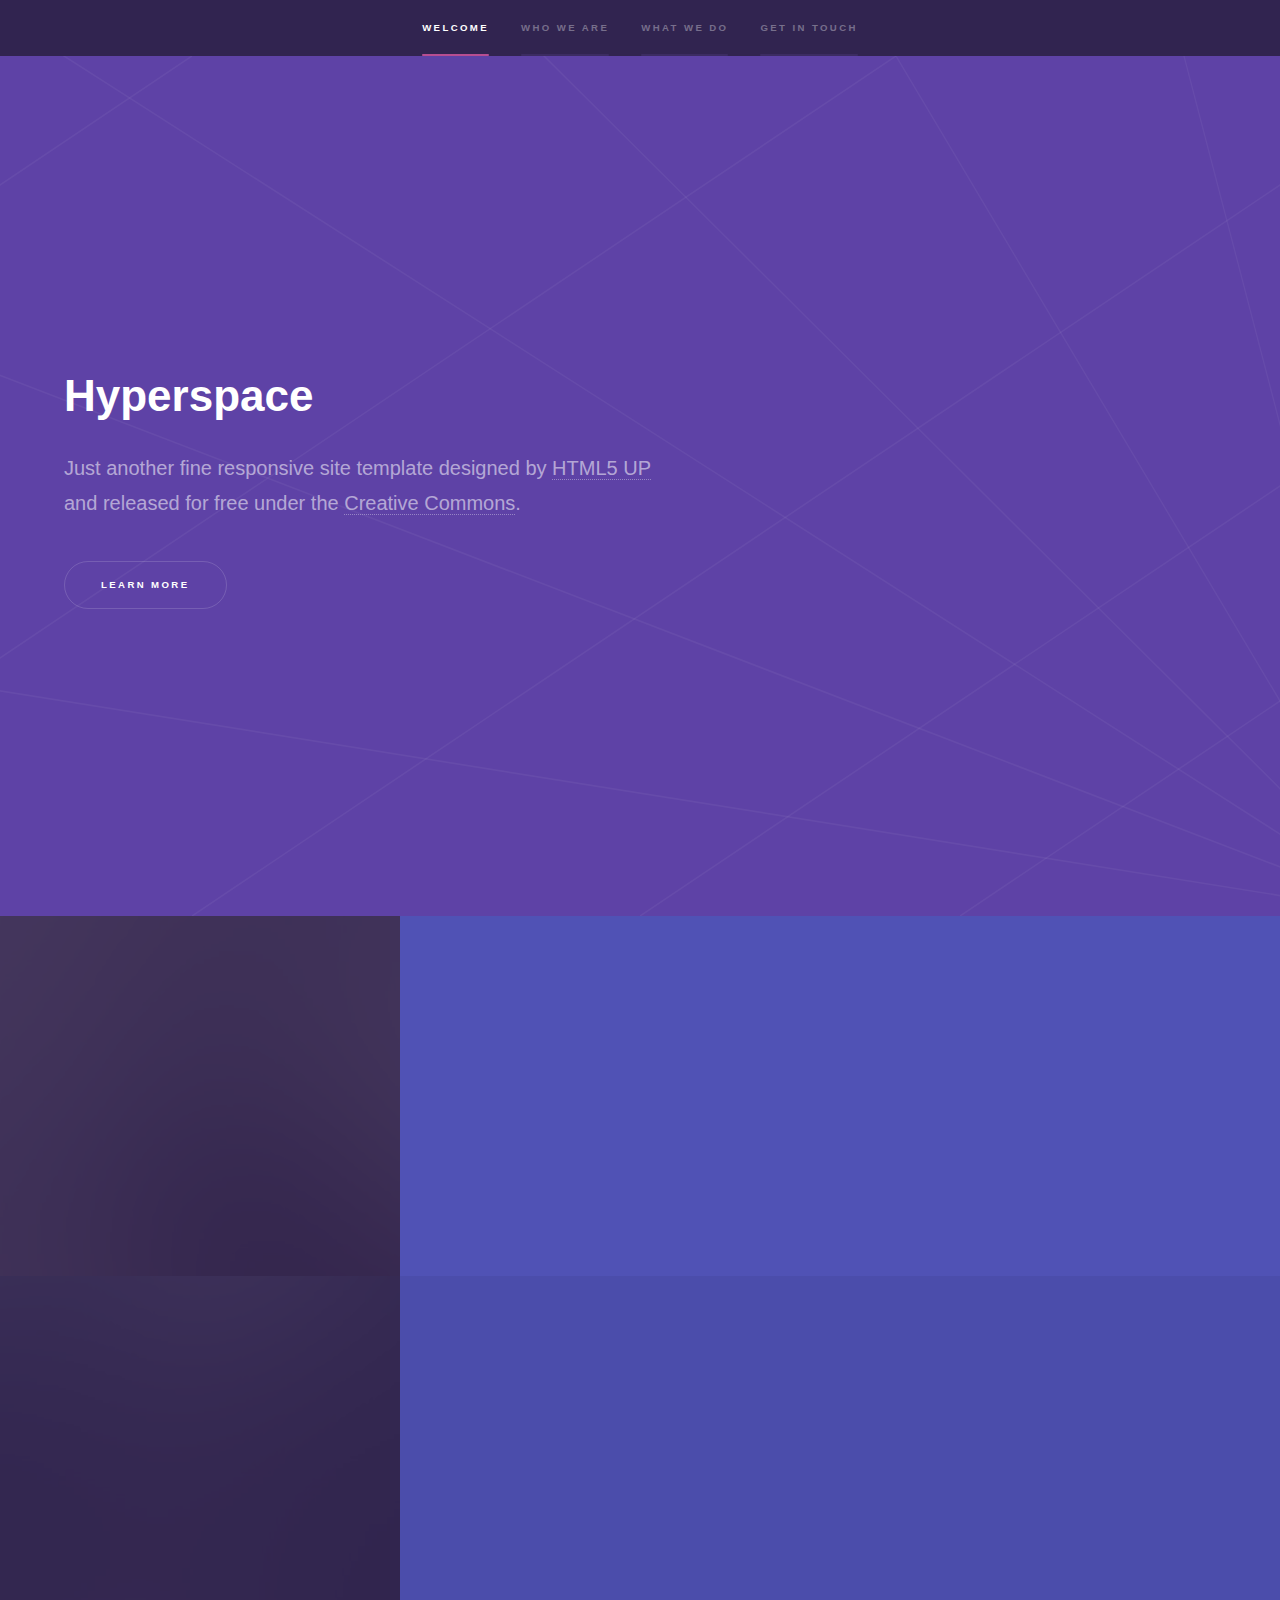
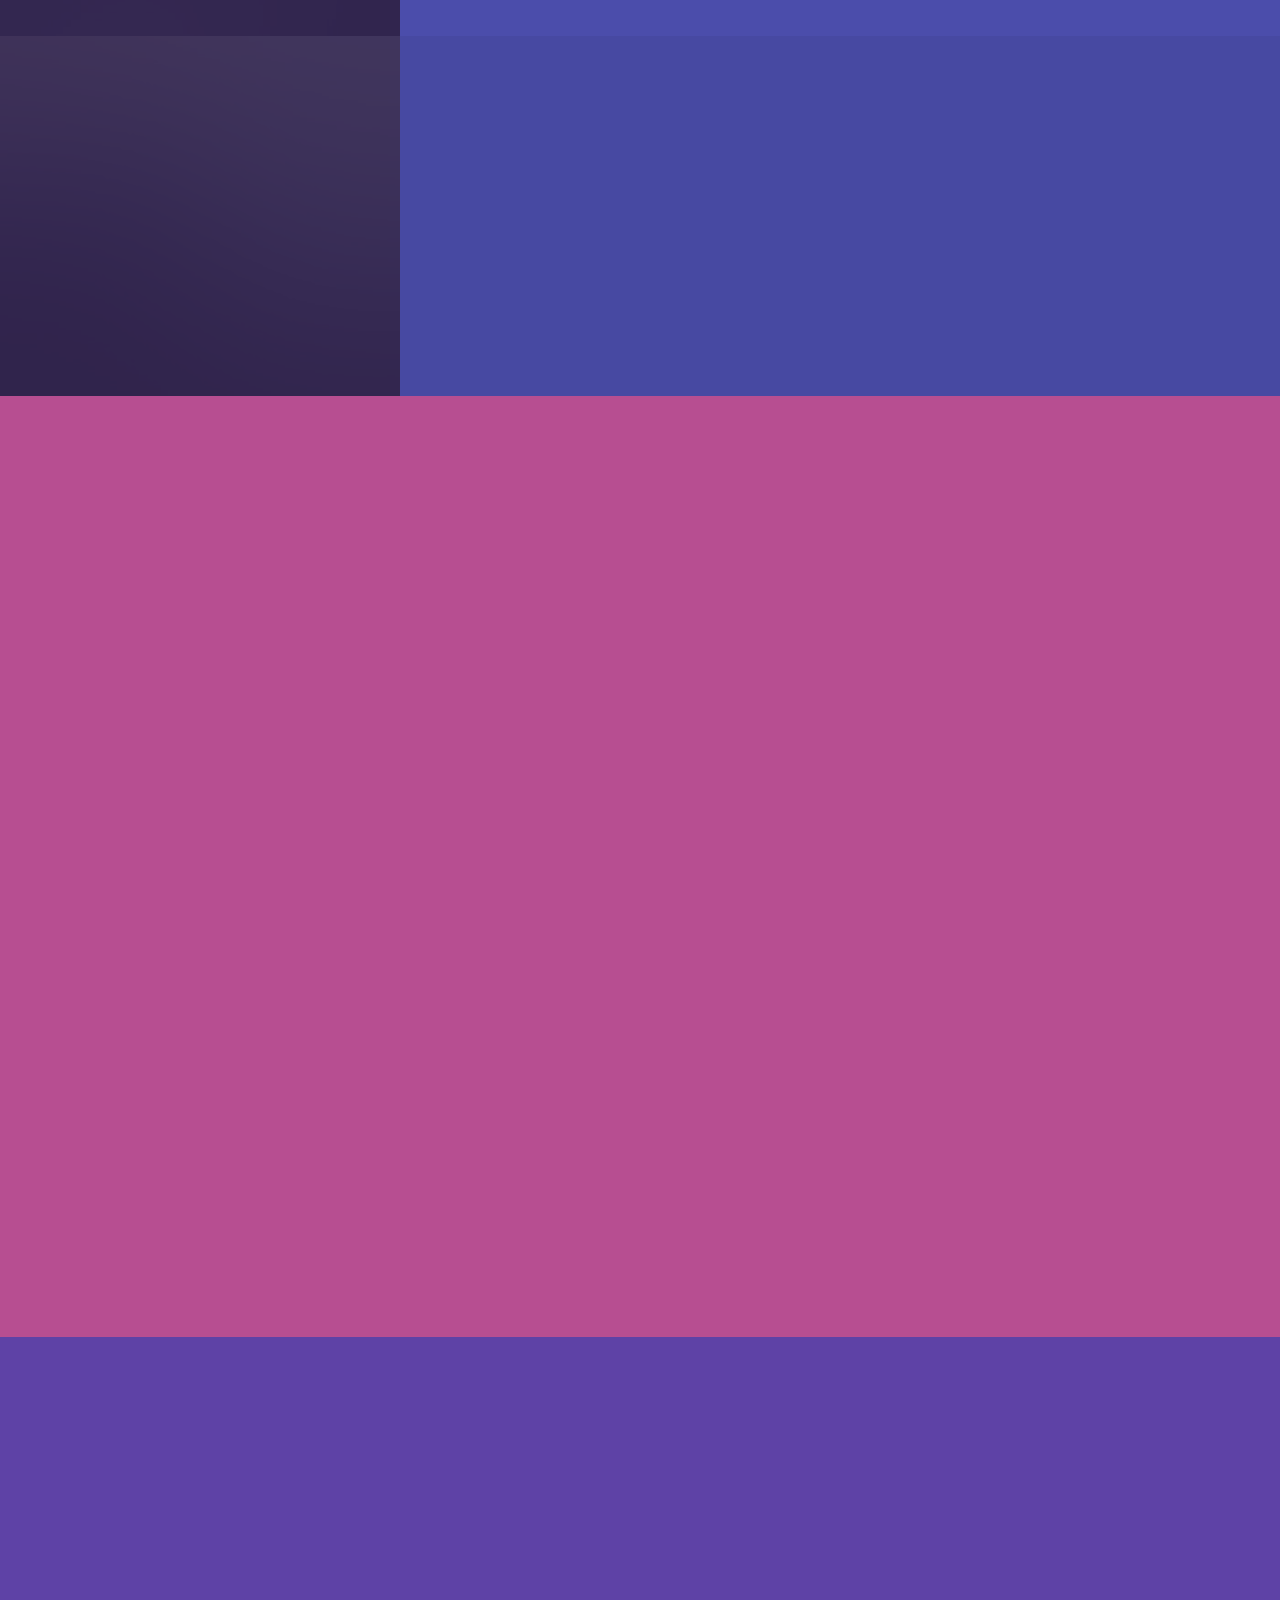
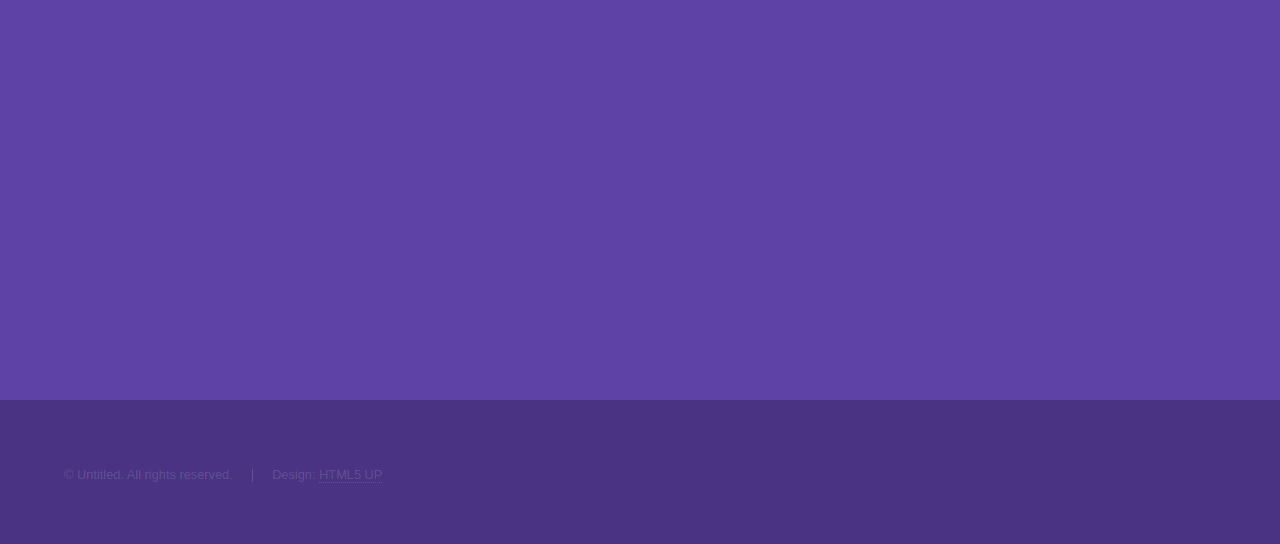
==== index.html @ a04870b5 "portfolio skeleton" ====
<!DOCTYPE HTML>
<!--
	Hyperspace by HTML5 UP
	html5up.net | @ajlkn
	Free for personal and commercial use under the CCA 3.0 license (html5up.net/license)
-->
<html>
	<head>
		<title>Hyperspace by HTML5 UP</title>
		<meta charset="utf-8" />
		<meta name="viewport" content="width=device-width, initial-scale=1, user-scalable=no" />
		<link rel="stylesheet" href="assets/css/main.css" />
		<noscript><link rel="stylesheet" href="assets/css/noscript.css" /></noscript>
	</head>
	<body class="is-preload">

		<!-- Sidebar -->
			<section id="sidebar">
				<div class="inner">
					<nav>
						<ul>
							<li><a href="#intro">Welcome</a></li>
							<li><a href="#one">Who we are</a></li>
							<li><a href="#two">What we do</a></li>
							<li><a href="#three">Get in touch</a></li>
						</ul>
					</nav>
				</div>
			</section>

		<!-- Wrapper -->
			<div id="wrapper">

				<!-- Intro -->
					<section id="intro" class="wrapper style1 fullscreen fade-up">
						<div class="inner">
							<h1>Hyperspace</h1>
							<p>Just another fine responsive site template designed by <a href="http://html5up.net">HTML5 UP</a><br />
							and released for free under the <a href="http://html5up.net/license">Creative Commons</a>.</p>
							<ul class="actions">
								<li><a href="#one" class="button scrolly">Learn more</a></li>
							</ul>
						</div>
					</section>

				<!-- One -->
					<section id="one" class="wrapper style2 spotlights">
						<section>
							<a href="#" class="image"><img src="images/pic01.jpg" alt="" data-position="center center" /></a>
							<div class="content">
								<div class="inner">
									<h2>Sed ipsum dolor</h2>
									<p>Phasellus convallis elit id ullamcorper pulvinar. Duis aliquam turpis mauris, eu ultricies erat malesuada quis. Aliquam dapibus.</p>
									<ul class="actions">
										<li><a href="generic.html" class="button">Learn more</a></li>
									</ul>
								</div>
							</div>
						</section>
						<section>
							<a href="#" class="image"><img src="images/pic02.jpg" alt="" data-position="top center" /></a>
							<div class="content">
								<div class="inner">
									<h2>Feugiat consequat</h2>
									<p>Phasellus convallis elit id ullamcorper pulvinar. Duis aliquam turpis mauris, eu ultricies erat malesuada quis. Aliquam dapibus.</p>
									<ul class="actions">
										<li><a href="generic.html" class="button">Learn more</a></li>
									</ul>
								</div>
							</div>
						</section>
						<section>
							<a href="#" class="image"><img src="images/pic03.jpg" alt="" data-position="25% 25%" /></a>
							<div class="content">
								<div class="inner">
									<h2>Ultricies aliquam</h2>
									<p>Phasellus convallis elit id ullamcorper pulvinar. Duis aliquam turpis mauris, eu ultricies erat malesuada quis. Aliquam dapibus.</p>
									<ul class="actions">
										<li><a href="generic.html" class="button">Learn more</a></li>
									</ul>
								</div>
							</div>
						</section>
					</section>

				<!-- Two -->
					<section id="two" class="wrapper style3 fade-up">
						<div class="inner">
							<h2>What we do</h2>
							<p>Phasellus convallis elit id ullamcorper pulvinar. Duis aliquam turpis mauris, eu ultricies erat malesuada quis. Aliquam dapibus, lacus eget hendrerit bibendum, urna est aliquam sem, sit amet imperdiet est velit quis lorem.</p>
							<div class="features">
								<section>
									<span class="icon solid major fa-code"></span>
									<h3>Lorem ipsum amet</h3>
									<p>Phasellus convallis elit id ullam corper amet et pulvinar. Duis aliquam turpis mauris, sed ultricies erat dapibus.</p>
								</section>
								<section>
									<span class="icon solid major fa-lock"></span>
									<h3>Aliquam sed nullam</h3>
									<p>Phasellus convallis elit id ullam corper amet et pulvinar. Duis aliquam turpis mauris, sed ultricies erat dapibus.</p>
								</section>
								<section>
									<span class="icon solid major fa-cog"></span>
									<h3>Sed erat ullam corper</h3>
									<p>Phasellus convallis elit id ullam corper amet et pulvinar. Duis aliquam turpis mauris, sed ultricies erat dapibus.</p>
								</section>
								<section>
									<span class="icon solid major fa-desktop"></span>
									<h3>Veroeros quis lorem</h3>
									<p>Phasellus convallis elit id ullam corper amet et pulvinar. Duis aliquam turpis mauris, sed ultricies erat dapibus.</p>
								</section>
								<section>
									<span class="icon solid major fa-link"></span>
									<h3>Urna quis bibendum</h3>
									<p>Phasellus convallis elit id ullam corper amet et pulvinar. Duis aliquam turpis mauris, sed ultricies erat dapibus.</p>
								</section>
								<section>
									<span class="icon major fa-gem"></span>
									<h3>Aliquam urna dapibus</h3>
									<p>Phasellus convallis elit id ullam corper amet et pulvinar. Duis aliquam turpis mauris, sed ultricies erat dapibus.</p>
								</section>
							</div>
							<ul class="actions">
								<li><a href="generic.html" class="button">Learn more</a></li>
							</ul>
						</div>
					</section>

				<!-- Three -->
					<section id="three" class="wrapper style1 fade-up">
						<div class="inner">
							<h2>Get in touch</h2>
							<p>Phasellus convallis elit id ullamcorper pulvinar. Duis aliquam turpis mauris, eu ultricies erat malesuada quis. Aliquam dapibus, lacus eget hendrerit bibendum, urna est aliquam sem, sit amet imperdiet est velit quis lorem.</p>
							<div class="split style1">
								<section>
									<form method="post" action="#">
										<div class="fields">
											<div class="field half">
												<label for="name">Name</label>
												<input type="text" name="name" id="name" />
											</div>
											<div class="field half">
												<label for="email">Email</label>
												<input type="text" name="email" id="email" />
											</div>
											<div class="field">
												<label for="message">Message</label>
												<textarea name="message" id="message" rows="5"></textarea>
											</div>
										</div>
										<ul class="actions">
											<li><a href="" class="button submit">Send Message</a></li>
										</ul>
									</form>
								</section>
								<section>
									<ul class="contact">
										<li>
											<h3>Address</h3>
											<span>12345 Somewhere Road #654<br />
											Nashville, TN 00000-0000<br />
											USA</span>
										</li>
										<li>
											<h3>Email</h3>
											<a href="#">user@untitled.tld</a>
										</li>
										<li>
											<h3>Phone</h3>
											<span>(000) 000-0000</span>
										</li>
										<li>
											<h3>Social</h3>
											<ul class="icons">
												<li><a href="#" class="icon brands fa-twitter"><span class="label">Twitter</span></a></li>
												<li><a href="#" class="icon brands fa-facebook-f"><span class="label">Facebook</span></a></li>
												<li><a href="#" class="icon brands fa-github"><span class="label">GitHub</span></a></li>
												<li><a href="#" class="icon brands fa-instagram"><span class="label">Instagram</span></a></li>
												<li><a href="#" class="icon brands fa-linkedin-in"><span class="label">LinkedIn</span></a></li>
											</ul>
										</li>
									</ul>
								</section>
							</div>
						</div>
					</section>

			</div>

		<!-- Footer -->
			<footer id="footer" class="wrapper style1-alt">
				<div class="inner">
					<ul class="menu">
						<li>&copy; Untitled. All rights reserved.</li><li>Design: <a href="http://html5up.net">HTML5 UP</a></li>
					</ul>
				</div>
			</footer>

		<!-- Scripts -->
			<script src="assets/js/jquery.min.js"></script>
			<script src="assets/js/jquery.scrollex.min.js"></script>
			<script src="assets/js/jquery.scrolly.min.js"></script>
			<script src="assets/js/browser.min.js"></script>
			<script src="assets/js/breakpoints.min.js"></script>
			<script src="assets/js/util.js"></script>
			<script src="assets/js/main.js"></script>

	</body>
</html>
---- assets/css/main.css ----
@import url(fontawesome-all.min.css);

/*
	Hyperspace by HTML5 UP
	html5up.net | @ajlkn
	Free for personal and commercial use under the CCA 3.0 license (html5up.net/license)
*/

html, body, div, span, applet, object,
iframe, h1, h2, h3, h4, h5, h6, p, blockquote,
pre, a, abbr, acronym, address, big, cite,
code, del, dfn, em, img, ins, kbd, q, s, samp,
small, strike, strong, sub, sup, tt, var, b,
u, i, center, dl, dt, dd, ol, ul, li, fieldset,
form, label, legend, table, caption, tbody,
tfoot, thead, tr, th, td, article, aside,
canvas, details, embed, figure, figcaption,
footer, header, hgroup, menu, nav, output, ruby,
section, summary, time, mark, audio, video {
	margin: 0;
	padding: 0;
	border: 0;
	font-size: 100%;
	font: inherit;
	vertical-align: baseline;}

article, aside, details, figcaption, figure,
footer, header, hgroup, menu, nav, section {
	display: block;}

body {
	line-height: 1;
}

ol, ul {
	list-style: none;
}

blockquote, q {
	quotes: none;
}

	blockquote:before, blockquote:after, q:before, q:after {
		content: '';
		content: none;
	}

table {
	border-collapse: collapse;
	border-spacing: 0;
}

body {
	-webkit-text-size-adjust: none;
}

mark {
	background-color: transparent;
	color: inherit;
}

input::-moz-focus-inner {
	border: 0;
	padding: 0;
}

input, select, textarea {
	-moz-appearance: none;
	-webkit-appearance: none;
	-ms-appearance: none;
	appearance: none;
}

/* Basic */

	@-ms-viewport {
		width: device-width;
	}

	body {
		-ms-overflow-style: scrollbar;
	}

	@media screen and (max-width: 480px) {

		html, body {
			min-width: 320px;
		}

	}

	html {
		box-sizing: border-box;
	}

	*, *:before, *:after {
		box-sizing: inherit;
	}

	body {
		background: #312450;
	}

		body.is-preload *, body.is-preload *:before, body.is-preload *:after {
			-moz-animation: none !important;
			-webkit-animation: none !important;
			-ms-animation: none !important;
			animation: none !important;
			-moz-transition: none !important;
			-webkit-transition: none !important;
			-ms-transition: none !important;
			transition: none !important;
		}

/* Type */

	body, input, select, textarea {
		color: rgba(255, 255, 255, 0.55);
		font-family: Arial, Helvetica, sans-serif;
		font-size: 16.5pt;
		font-weight: normal;
		line-height: 1.75;
	}

		@media screen and (max-width: 1680px) {

			body, input, select, textarea {
				font-size: 13pt;
			}

		}

		@media screen and (max-width: 1280px) {

			body, input, select, textarea {
				font-size: 12pt;
			}

		}

		@media screen and (max-width: 360px) {

			body, input, select, textarea {
				font-size: 11pt;
			}

		}

	a {
		-moz-transition: color 0.2s ease, border-bottom-color 0.2s ease;
		-webkit-transition: color 0.2s ease, border-bottom-color 0.2s ease;
		-ms-transition: color 0.2s ease, border-bottom-color 0.2s ease;
		transition: color 0.2s ease, border-bottom-color 0.2s ease;
		border-bottom: dotted 1px rgba(255, 255, 255, 0.35);
		color: inherit;
		text-decoration: none;
	}

		a:hover {
			border-bottom-color: transparent;
			color: #ffffff;
		}

	strong, b {
		color: #ffffff;
		font-weight: bold;
	}

	em, i {
		font-style: italic;
	}

	p {
		margin: 0 0 2em 0;
	}

	h1, h2, h3, h4, h5, h6 {
		color: #ffffff;
		font-weight: bold;
		line-height: 1.5;
		margin: 0 0 0.5em 0;
	}

		h1 a, h2 a, h3 a, h4 a, h5 a, h6 a {
			color: inherit;
			text-decoration: none;
		}

	h1 {
		font-size: 2.75em;
	}

		h1.major {
			margin: 0 0 1.3em 0;
			position: relative;
			padding-bottom: 0.35em;
		}

			h1.major:after {
				background-image: -moz-linear-gradient(to right, #5e42a6, #b74e91);
				background-image: -webkit-linear-gradient(to right, #5e42a6, #b74e91);
				background-image: -ms-linear-gradient(to right, #5e42a6, #b74e91);
				background-image: linear-gradient(to right, #5e42a6, #b74e91);
				-moz-transition: max-width 0.2s ease;
				-webkit-transition: max-width 0.2s ease;
				-ms-transition: max-width 0.2s ease;
				transition: max-width 0.2s ease;
				border-radius: 0.2em;
				bottom: 0;
				content: '';
				height: 0.05em;
				position: absolute;
				right: 0;
				width: 100%;
			}

	h2 {
		font-size: 1.75em;
	}

	h3 {
		font-size: 1.1em;
	}

	h4 {
		font-size: 1em;
	}

	h5 {
		font-size: 0.8em;
	}

	h6 {
		font-size: 0.6em;
	}

	@media screen and (max-width: 736px) {

		h1 {
			font-size: 2em;
		}

		h2 {
			font-size: 1.25em;
		}

		h3 {
			font-size: 1em;
		}

		h4 {
			font-size: 0.8em;
		}

		h5 {
			font-size: 0.6em;
		}

		h6 {
			font-size: 0.6em;
		}

	}

	sub {
		font-size: 0.8em;
		position: relative;
		top: 0.5em;
	}

	sup {
		font-size: 0.8em;
		position: relative;
		top: -0.5em;
	}

	blockquote {
		border-left: solid 4px rgba(255, 255, 255, 0.15);
		font-style: italic;
		margin: 0 0 2em 0;
		padding: 0.5em 0 0.5em 2em;
	}

	code {
		background: rgba(255, 255, 255, 0.05);
		border-radius: 0.25em;
		border: solid 1px rgba(255, 255, 255, 0.15);
		font-family: "Courier New", monospace;
		font-size: 0.9em;
		margin: 0 0.25em;
		padding: 0.25em 0.65em;
	}

	pre {
		-webkit-overflow-scrolling: touch;
		font-family: "Courier New", monospace;
		font-size: 0.9em;
		margin: 0 0 2em 0;
	}

		pre code {
			display: block;
			line-height: 1.75em;
			padding: 1em 1.5em;
			overflow-x: auto;
		}

	hr {
		border: 0;
		border-bottom: solid 1px rgba(255, 255, 255, 0.15);
		margin: 2em 0;
	}

		hr.major {
			margin: 3em 0;
		}

	.align-left {
		text-align: left;
	}

	.align-center {
		text-align: center;
	}

	.align-right {
		text-align: right;
	}

/* Row */

	.row {
		display: flex;
		flex-wrap: wrap;
		box-sizing: border-box;
		align-items: stretch;
	}

		.row > * {
			box-sizing: border-box;
		}

		.row.gtr-uniform > * > :last-child {
			margin-bottom: 0;
		}

		.row.aln-left {
			justify-content: flex-start;
		}

		.row.aln-center {
			justify-content: center;
		}

		.row.aln-right {
			justify-content: flex-end;
		}

		.row.aln-top {
			align-items: flex-start;
		}

		.row.aln-middle {
			align-items: center;
		}

		.row.aln-bottom {
			align-items: flex-end;
		}

		.row > .imp {
			order: -1;
		}

		.row > .col-1 {
			width: 8.33333%;
		}

		.row > .off-1 {
			margin-left: 8.33333%;
		}

		.row > .col-2 {
			width: 16.66667%;
		}

		.row > .off-2 {
			margin-left: 16.66667%;
		}

		.row > .col-3 {
			width: 25%;
		}

		.row > .off-3 {
			margin-left: 25%;
		}

		.row > .col-4 {
			width: 33.33333%;
		}

		.row > .off-4 {
			margin-left: 33.33333%;
		}

		.row > .col-5 {
			width: 41.66667%;
		}

		.row > .off-5 {
			margin-left: 41.66667%;
		}

		.row > .col-6 {
			width: 50%;
		}

		.row > .off-6 {
			margin-left: 50%;
		}

		.row > .col-7 {
			width: 58.33333%;
		}

		.row > .off-7 {
			margin-left: 58.33333%;
		}

		.row > .col-8 {
			width: 66.66667%;
		}

		.row > .off-8 {
			margin-left: 66.66667%;
		}

		.row > .col-9 {
			width: 75%;
		}

		.row > .off-9 {
			margin-left: 75%;
		}

		.row > .col-10 {
			width: 83.33333%;
		}

		.row > .off-10 {
			margin-left: 83.33333%;
		}

		.row > .col-11 {
			width: 91.66667%;
		}

		.row > .off-11 {
			margin-left: 91.66667%;
		}

		.row > .col-12 {
			width: 100%;
		}

		.row > .off-12 {
			margin-left: 100%;
		}

		.row.gtr-0 {
			margin-top: 0;
			margin-left: 0em;
		}

			.row.gtr-0 > * {
				padding: 0 0 0 0em;
			}

			.row.gtr-0.gtr-uniform {
				margin-top: 0em;
			}

				.row.gtr-0.gtr-uniform > * {
					padding-top: 0em;
				}

		.row.gtr-25 {
			margin-top: 0;
			margin-left: -0.375em;
		}

			.row.gtr-25 > * {
				padding: 0 0 0 0.375em;
			}

			.row.gtr-25.gtr-uniform {
				margin-top: -0.375em;
			}

				.row.gtr-25.gtr-uniform > * {
					padding-top: 0.375em;
				}

		.row.gtr-50 {
			margin-top: 0;
			margin-left: -0.75em;
		}

			.row.gtr-50 > * {
				padding: 0 0 0 0.75em;
			}

			.row.gtr-50.gtr-uniform {
				margin-top: -0.75em;
			}

				.row.gtr-50.gtr-uniform > * {
					padding-top: 0.75em;
				}

		.row {
			margin-top: 0;
			margin-left: -1.5em;
		}

			.row > * {
				padding: 0 0 0 1.5em;
			}

			.row.gtr-uniform {
				margin-top: -1.5em;
			}

				.row.gtr-uniform > * {
					padding-top: 1.5em;
				}

		.row.gtr-150 {
			margin-top: 0;
			margin-left: -2.25em;
		}

			.row.gtr-150 > * {
				padding: 0 0 0 2.25em;
			}

			.row.gtr-150.gtr-uniform {
				margin-top: -2.25em;
			}

				.row.gtr-150.gtr-uniform > * {
					padding-top: 2.25em;
				}

		.row.gtr-200 {
			margin-top: 0;
			margin-left: -3em;
		}

			.row.gtr-200 > * {
				padding: 0 0 0 3em;
			}

			.row.gtr-200.gtr-uniform {
				margin-top: -3em;
			}

				.row.gtr-200.gtr-uniform > * {
					padding-top: 3em;
				}

		@media screen and (max-width: 1680px) {

			.row {
				display: flex;
				flex-wrap: wrap;
				box-sizing: border-box;
				align-items: stretch;
			}

				.row > * {
					box-sizing: border-box;
				}

				.row.gtr-uniform > * > :last-child {
					margin-bottom: 0;
				}

				.row.aln-left {
					justify-content: flex-start;
				}

				.row.aln-center {
					justify-content: center;
				}

				.row.aln-right {
					justify-content: flex-end;
				}

				.row.aln-top {
					align-items: flex-start;
				}

				.row.aln-middle {
					align-items: center;
				}

				.row.aln-bottom {
					align-items: flex-end;
				}

				.row > .imp-xlarge {
					order: -1;
				}

				.row > .col-1-xlarge {
					width: 8.33333%;
				}

				.row > .off-1-xlarge {
					margin-left: 8.33333%;
				}

				.row > .col-2-xlarge {
					width: 16.66667%;
				}

				.row > .off-2-xlarge {
					margin-left: 16.66667%;
				}

				.row > .col-3-xlarge {
					width: 25%;
				}

				.row > .off-3-xlarge {
					margin-left: 25%;
				}

				.row > .col-4-xlarge {
					width: 33.33333%;
				}

				.row > .off-4-xlarge {
					margin-left: 33.33333%;
				}

				.row > .col-5-xlarge {
					width: 41.66667%;
				}

				.row > .off-5-xlarge {
					margin-left: 41.66667%;
				}

				.row > .col-6-xlarge {
					width: 50%;
				}

				.row > .off-6-xlarge {
					margin-left: 50%;
				}

				.row > .col-7-xlarge {
					width: 58.33333%;
				}

				.row > .off-7-xlarge {
					margin-left: 58.33333%;
				}

				.row > .col-8-xlarge {
					width: 66.66667%;
				}

				.row > .off-8-xlarge {
					margin-left: 66.66667%;
				}

				.row > .col-9-xlarge {
					width: 75%;
				}

				.row > .off-9-xlarge {
					margin-left: 75%;
				}

				.row > .col-10-xlarge {
					width: 83.33333%;
				}

				.row > .off-10-xlarge {
					margin-left: 83.33333%;
				}

				.row > .col-11-xlarge {
					width: 91.66667%;
				}

				.row > .off-11-xlarge {
					margin-left: 91.66667%;
				}

				.row > .col-12-xlarge {
					width: 100%;
				}

				.row > .off-12-xlarge {
					margin-left: 100%;
				}

				.row.gtr-0 {
					margin-top: 0;
					margin-left: 0em;
				}

					.row.gtr-0 > * {
						padding: 0 0 0 0em;
					}

					.row.gtr-0.gtr-uniform {
						margin-top: 0em;
					}

						.row.gtr-0.gtr-uniform > * {
							padding-top: 0em;
						}

				.row.gtr-25 {
					margin-top: 0;
					margin-left: -0.375em;
				}

					.row.gtr-25 > * {
						padding: 0 0 0 0.375em;
					}

					.row.gtr-25.gtr-uniform {
						margin-top: -0.375em;
					}

						.row.gtr-25.gtr-uniform > * {
							padding-top: 0.375em;
						}

				.row.gtr-50 {
					margin-top: 0;
					margin-left: -0.75em;
				}

					.row.gtr-50 > * {
						padding: 0 0 0 0.75em;
					}

					.row.gtr-50.gtr-uniform {
						margin-top: -0.75em;
					}

						.row.gtr-50.gtr-uniform > * {
							padding-top: 0.75em;
						}

				.row {
					margin-top: 0;
					margin-left: -1.5em;
				}

					.row > * {
						padding: 0 0 0 1.5em;
					}

					.row.gtr-uniform {
						margin-top: -1.5em;
					}

						.row.gtr-uniform > * {
							padding-top: 1.5em;
						}

				.row.gtr-150 {
					margin-top: 0;
					margin-left: -2.25em;
				}

					.row.gtr-150 > * {
						padding: 0 0 0 2.25em;
					}

					.row.gtr-150.gtr-uniform {
						margin-top: -2.25em;
					}

						.row.gtr-150.gtr-uniform > * {
							padding-top: 2.25em;
						}

				.row.gtr-200 {
					margin-top: 0;
					margin-left: -3em;
				}

					.row.gtr-200 > * {
						padding: 0 0 0 3em;
					}

					.row.gtr-200.gtr-uniform {
						margin-top: -3em;
					}

						.row.gtr-200.gtr-uniform > * {
							padding-top: 3em;
						}

		}

		@media screen and (max-width: 1280px) {

			.row {
				display: flex;
				flex-wrap: wrap;
				box-sizing: border-box;
				align-items: stretch;
			}

				.row > * {
					box-sizing: border-box;
				}

				.row.gtr-uniform > * > :last-child {
					margin-bottom: 0;
				}

				.row.aln-left {
					justify-content: flex-start;
				}

				.row.aln-center {
					justify-content: center;
				}

				.row.aln-right {
					justify-content: flex-end;
				}

				.row.aln-top {
					align-items: flex-start;
				}

				.row.aln-middle {
					align-items: center;
				}

				.row.aln-bottom {
					align-items: flex-end;
				}

				.row > .imp-large {
					order: -1;
				}

				.row > .col-1-large {
					width: 8.33333%;
				}

				.row > .off-1-large {
					margin-left: 8.33333%;
				}

				.row > .col-2-large {
					width: 16.66667%;
				}

				.row > .off-2-large {
					margin-left: 16.66667%;
				}

				.row > .col-3-large {
					width: 25%;
				}

				.row > .off-3-large {
					margin-left: 25%;
				}

				.row > .col-4-large {
					width: 33.33333%;
				}

				.row > .off-4-large {
					margin-left: 33.33333%;
				}

				.row > .col-5-large {
					width: 41.66667%;
				}

				.row > .off-5-large {
					margin-left: 41.66667%;
				}

				.row > .col-6-large {
					width: 50%;
				}

				.row > .off-6-large {
					margin-left: 50%;
				}

				.row > .col-7-large {
					width: 58.33333%;
				}

				.row > .off-7-large {
					margin-left: 58.33333%;
				}

				.row > .col-8-large {
					width: 66.66667%;
				}

				.row > .off-8-large {
					margin-left: 66.66667%;
				}

				.row > .col-9-large {
					width: 75%;
				}

				.row > .off-9-large {
					margin-left: 75%;
				}

				.row > .col-10-large {
					width: 83.33333%;
				}

				.row > .off-10-large {
					margin-left: 83.33333%;
				}

				.row > .col-11-large {
					width: 91.66667%;
				}

				.row > .off-11-large {
					margin-left: 91.66667%;
				}

				.row > .col-12-large {
					width: 100%;
				}

				.row > .off-12-large {
					margin-left: 100%;
				}

				.row.gtr-0 {
					margin-top: 0;
					margin-left: 0em;
				}

					.row.gtr-0 > * {
						padding: 0 0 0 0em;
					}

					.row.gtr-0.gtr-uniform {
						margin-top: 0em;
					}

						.row.gtr-0.gtr-uniform > * {
							padding-top: 0em;
						}

				.row.gtr-25 {
					margin-top: 0;
					margin-left: -0.375em;
				}

					.row.gtr-25 > * {
						padding: 0 0 0 0.375em;
					}

					.row.gtr-25.gtr-uniform {
						margin-top: -0.375em;
					}

						.row.gtr-25.gtr-uniform > * {
							padding-top: 0.375em;
						}

				.row.gtr-50 {
					margin-top: 0;
					margin-left: -0.75em;
				}

					.row.gtr-50 > * {
						padding: 0 0 0 0.75em;
					}

					.row.gtr-50.gtr-uniform {
						margin-top: -0.75em;
					}

						.row.gtr-50.gtr-uniform > * {
							padding-top: 0.75em;
						}

				.row {
					margin-top: 0;
					margin-left: -1.5em;
				}

					.row > * {
						padding: 0 0 0 1.5em;
					}

					.row.gtr-uniform {
						margin-top: -1.5em;
					}

						.row.gtr-uniform > * {
							padding-top: 1.5em;
						}

				.row.gtr-150 {
					margin-top: 0;
					margin-left: -2.25em;
				}

					.row.gtr-150 > * {
						padding: 0 0 0 2.25em;
					}

					.row.gtr-150.gtr-uniform {
						margin-top: -2.25em;
					}

						.row.gtr-150.gtr-uniform > * {
							padding-top: 2.25em;
						}

				.row.gtr-200 {
					margin-top: 0;
					margin-left: -3em;
				}

					.row.gtr-200 > * {
						padding: 0 0 0 3em;
					}

					.row.gtr-200.gtr-uniform {
						margin-top: -3em;
					}

						.row.gtr-200.gtr-uniform > * {
							padding-top: 3em;
						}

		}

		@media screen and (max-width: 980px) {

			.row {
				display: flex;
				flex-wrap: wrap;
				box-sizing: border-box;
				align-items: stretch;
			}

				.row > * {
					box-sizing: border-box;
				}

				.row.gtr-uniform > * > :last-child {
					margin-bottom: 0;
				}

				.row.aln-left {
					justify-content: flex-start;
				}

				.row.aln-center {
					justify-content: center;
				}

				.row.aln-right {
					justify-content: flex-end;
				}

				.row.aln-top {
					align-items: flex-start;
				}

				.row.aln-middle {
					align-items: center;
				}

				.row.aln-bottom {
					align-items: flex-end;
				}

				.row > .imp-medium {
					order: -1;
				}

				.row > .col-1-medium {
					width: 8.33333%;
				}

				.row > .off-1-medium {
					margin-left: 8.33333%;
				}

				.row > .col-2-medium {
					width: 16.66667%;
				}

				.row > .off-2-medium {
					margin-left: 16.66667%;
				}

				.row > .col-3-medium {
					width: 25%;
				}

				.row > .off-3-medium {
					margin-left: 25%;
				}

				.row > .col-4-medium {
					width: 33.33333%;
				}

				.row > .off-4-medium {
					margin-left: 33.33333%;
				}

				.row > .col-5-medium {
					width: 41.66667%;
				}

				.row > .off-5-medium {
					margin-left: 41.66667%;
				}

				.row > .col-6-medium {
					width: 50%;
				}

				.row > .off-6-medium {
					margin-left: 50%;
				}

				.row > .col-7-medium {
					width: 58.33333%;
				}

				.row > .off-7-medium {
					margin-left: 58.33333%;
				}

				.row > .col-8-medium {
					width: 66.66667%;
				}

				.row > .off-8-medium {
					margin-left: 66.66667%;
				}

				.row > .col-9-medium {
					width: 75%;
				}

				.row > .off-9-medium {
					margin-left: 75%;
				}

				.row > .col-10-medium {
					width: 83.33333%;
				}

				.row > .off-10-medium {
					margin-left: 83.33333%;
				}

				.row > .col-11-medium {
					width: 91.66667%;
				}

				.row > .off-11-medium {
					margin-left: 91.66667%;
				}

				.row > .col-12-medium {
					width: 100%;
				}

				.row > .off-12-medium {
					margin-left: 100%;
				}

				.row.gtr-0 {
					margin-top: 0;
					margin-left: 0em;
				}

					.row.gtr-0 > * {
						padding: 0 0 0 0em;
					}

					.row.gtr-0.gtr-uniform {
						margin-top: 0em;
					}

						.row.gtr-0.gtr-uniform > * {
							padding-top: 0em;
						}

				.row.gtr-25 {
					margin-top: 0;
					margin-left: -0.375em;
				}

					.row.gtr-25 > * {
						padding: 0 0 0 0.375em;
					}

					.row.gtr-25.gtr-uniform {
						margin-top: -0.375em;
					}

						.row.gtr-25.gtr-uniform > * {
							padding-top: 0.375em;
						}

				.row.gtr-50 {
					margin-top: 0;
					margin-left: -0.75em;
				}

					.row.gtr-50 > * {
						padding: 0 0 0 0.75em;
					}

					.row.gtr-50.gtr-uniform {
						margin-top: -0.75em;
					}

						.row.gtr-50.gtr-uniform > * {
							padding-top: 0.75em;
						}

				.row {
					margin-top: 0;
					margin-left: -1.5em;
				}

					.row > * {
						padding: 0 0 0 1.5em;
					}

					.row.gtr-uniform {
						margin-top: -1.5em;
					}

						.row.gtr-uniform > * {
							padding-top: 1.5em;
						}

				.row.gtr-150 {
					margin-top: 0;
					margin-left: -2.25em;
				}

					.row.gtr-150 > * {
						padding: 0 0 0 2.25em;
					}

					.row.gtr-150.gtr-uniform {
						margin-top: -2.25em;
					}

						.row.gtr-150.gtr-uniform > * {
							padding-top: 2.25em;
						}

				.row.gtr-200 {
					margin-top: 0;
					margin-left: -3em;
				}

					.row.gtr-200 > * {
						padding: 0 0 0 3em;
					}

					.row.gtr-200.gtr-uniform {
						margin-top: -3em;
					}

						.row.gtr-200.gtr-uniform > * {
							padding-top: 3em;
						}

		}

		@media screen and (max-width: 736px) {

			.row {
				display: flex;
				flex-wrap: wrap;
				box-sizing: border-box;
				align-items: stretch;
			}

				.row > * {
					box-sizing: border-box;
				}

				.row.gtr-uniform > * > :last-child {
					margin-bottom: 0;
				}

				.row.aln-left {
					justify-content: flex-start;
				}

				.row.aln-center {
					justify-content: center;
				}

				.row.aln-right {
					justify-content: flex-end;
				}

				.row.aln-top {
					align-items: flex-start;
				}

				.row.aln-middle {
					align-items: center;
				}

				.row.aln-bottom {
					align-items: flex-end;
				}

				.row > .imp-small {
					order: -1;
				}

				.row > .col-1-small {
					width: 8.33333%;
				}

				.row > .off-1-small {
					margin-left: 8.33333%;
				}

				.row > .col-2-small {
					width: 16.66667%;
				}

				.row > .off-2-small {
					margin-left: 16.66667%;
				}

				.row > .col-3-small {
					width: 25%;
				}

				.row > .off-3-small {
					margin-left: 25%;
				}

				.row > .col-4-small {
					width: 33.33333%;
				}

				.row > .off-4-small {
					margin-left: 33.33333%;
				}

				.row > .col-5-small {
					width: 41.66667%;
				}

				.row > .off-5-small {
					margin-left: 41.66667%;
				}

				.row > .col-6-small {
					width: 50%;
				}

				.row > .off-6-small {
					margin-left: 50%;
				}

				.row > .col-7-small {
					width: 58.33333%;
				}

				.row > .off-7-small {
					margin-left: 58.33333%;
				}

				.row > .col-8-small {
					width: 66.66667%;
				}

				.row > .off-8-small {
					margin-left: 66.66667%;
				}

				.row > .col-9-small {
					width: 75%;
				}

				.row > .off-9-small {
					margin-left: 75%;
				}

				.row > .col-10-small {
					width: 83.33333%;
				}

				.row > .off-10-small {
					margin-left: 83.33333%;
				}

				.row > .col-11-small {
					width: 91.66667%;
				}

				.row > .off-11-small {
					margin-left: 91.66667%;
				}

				.row > .col-12-small {
					width: 100%;
				}

				.row > .off-12-small {
					margin-left: 100%;
				}

				.row.gtr-0 {
					margin-top: 0;
					margin-left: 0em;
				}

					.row.gtr-0 > * {
						padding: 0 0 0 0em;
					}

					.row.gtr-0.gtr-uniform {
						margin-top: 0em;
					}

						.row.gtr-0.gtr-uniform > * {
							padding-top: 0em;
						}

				.row.gtr-25 {
					margin-top: 0;
					margin-left: -0.375em;
				}

					.row.gtr-25 > * {
						padding: 0 0 0 0.375em;
					}

					.row.gtr-25.gtr-uniform {
						margin-top: -0.375em;
					}

						.row.gtr-25.gtr-uniform > * {
							padding-top: 0.375em;
						}

				.row.gtr-50 {
					margin-top: 0;
					margin-left: -0.75em;
				}

					.row.gtr-50 > * {
						padding: 0 0 0 0.75em;
					}

					.row.gtr-50.gtr-uniform {
						margin-top: -0.75em;
					}

						.row.gtr-50.gtr-uniform > * {
							padding-top: 0.75em;
						}

				.row {
					margin-top: 0;
					margin-left: -1.5em;
				}

					.row > * {
						padding: 0 0 0 1.5em;
					}

					.row.gtr-uniform {
						margin-top: -1.5em;
					}

						.row.gtr-uniform > * {
							padding-top: 1.5em;
						}

				.row.gtr-150 {
					margin-top: 0;
					margin-left: -2.25em;
				}

					.row.gtr-150 > * {
						padding: 0 0 0 2.25em;
					}

					.row.gtr-150.gtr-uniform {
						margin-top: -2.25em;
					}

						.row.gtr-150.gtr-uniform > * {
							padding-top: 2.25em;
						}

				.row.gtr-200 {
					margin-top: 0;
					margin-left: -3em;
				}

					.row.gtr-200 > * {
						padding: 0 0 0 3em;
					}

					.row.gtr-200.gtr-uniform {
						margin-top: -3em;
					}

						.row.gtr-200.gtr-uniform > * {
							padding-top: 3em;
						}

		}

		@media screen and (max-width: 480px) {

			.row {
				display: flex;
				flex-wrap: wrap;
				box-sizing: border-box;
				align-items: stretch;
			}

				.row > * {
					box-sizing: border-box;
				}

				.row.gtr-uniform > * > :last-child {
					margin-bottom: 0;
				}

				.row.aln-left {
					justify-content: flex-start;
				}

				.row.aln-center {
					justify-content: center;
				}

				.row.aln-right {
					justify-content: flex-end;
				}

				.row.aln-top {
					align-items: flex-start;
				}

				.row.aln-middle {
					align-items: center;
				}

				.row.aln-bottom {
					align-items: flex-end;
				}

				.row > .imp-xsmall {
					order: -1;
				}

				.row > .col-1-xsmall {
					width: 8.33333%;
				}

				.row > .off-1-xsmall {
					margin-left: 8.33333%;
				}

				.row > .col-2-xsmall {
					width: 16.66667%;
				}

				.row > .off-2-xsmall {
					margin-left: 16.66667%;
				}

				.row > .col-3-xsmall {
					width: 25%;
				}

				.row > .off-3-xsmall {
					margin-left: 25%;
				}

				.row > .col-4-xsmall {
					width: 33.33333%;
				}

				.row > .off-4-xsmall {
					margin-left: 33.33333%;
				}

				.row > .col-5-xsmall {
					width: 41.66667%;
				}

				.row > .off-5-xsmall {
					margin-left: 41.66667%;
				}

				.row > .col-6-xsmall {
					width: 50%;
				}

				.row > .off-6-xsmall {
					margin-left: 50%;
				}

				.row > .col-7-xsmall {
					width: 58.33333%;
				}

				.row > .off-7-xsmall {
					margin-left: 58.33333%;
				}

				.row > .col-8-xsmall {
					width: 66.66667%;
				}

				.row > .off-8-xsmall {
					margin-left: 66.66667%;
				}

				.row > .col-9-xsmall {
					width: 75%;
				}

				.row > .off-9-xsmall {
					margin-left: 75%;
				}

				.row > .col-10-xsmall {
					width: 83.33333%;
				}

				.row > .off-10-xsmall {
					margin-left: 83.33333%;
				}

				.row > .col-11-xsmall {
					width: 91.66667%;
				}

				.row > .off-11-xsmall {
					margin-left: 91.66667%;
				}

				.row > .col-12-xsmall {
					width: 100%;
				}

				.row > .off-12-xsmall {
					margin-left: 100%;
				}

				.row.gtr-0 {
					margin-top: 0;
					margin-left: 0em;
				}

					.row.gtr-0 > * {
						padding: 0 0 0 0em;
					}

					.row.gtr-0.gtr-uniform {
						margin-top: 0em;
					}

						.row.gtr-0.gtr-uniform > * {
							padding-top: 0em;
						}

				.row.gtr-25 {
					margin-top: 0;
					margin-left: -0.375em;
				}

					.row.gtr-25 > * {
						padding: 0 0 0 0.375em;
					}

					.row.gtr-25.gtr-uniform {
						margin-top: -0.375em;
					}

						.row.gtr-25.gtr-uniform > * {
							padding-top: 0.375em;
						}

				.row.gtr-50 {
					margin-top: 0;
					margin-left: -0.75em;
				}

					.row.gtr-50 > * {
						padding: 0 0 0 0.75em;
					}

					.row.gtr-50.gtr-uniform {
						margin-top: -0.75em;
					}

						.row.gtr-50.gtr-uniform > * {
							padding-top: 0.75em;
						}

				.row {
					margin-top: 0;
					margin-left: -1.5em;
				}

					.row > * {
						padding: 0 0 0 1.5em;
					}

					.row.gtr-uniform {
						margin-top: -1.5em;
					}

						.row.gtr-uniform > * {
							padding-top: 1.5em;
						}

				.row.gtr-150 {
					margin-top: 0;
					margin-left: -2.25em;
				}

					.row.gtr-150 > * {
						padding: 0 0 0 2.25em;
					}

					.row.gtr-150.gtr-uniform {
						margin-top: -2.25em;
					}

						.row.gtr-150.gtr-uniform > * {
							padding-top: 2.25em;
						}

				.row.gtr-200 {
					margin-top: 0;
					margin-left: -3em;
				}

					.row.gtr-200 > * {
						padding: 0 0 0 3em;
					}

					.row.gtr-200.gtr-uniform {
						margin-top: -3em;
					}

						.row.gtr-200.gtr-uniform > * {
							padding-top: 3em;
						}

		}

/* Box */

	.box {
		border-radius: 0.25em;
		border: solid 1px rgba(255, 255, 255, 0.15);
		margin-bottom: 2em;
		padding: 1.5em;
	}

		.box > :last-child,
		.box > :last-child > :last-child,
		.box > :last-child > :last-child > :last-child {
			margin-bottom: 0;
		}

		.box.alt {
			border: 0;
			border-radius: 0;
			padding: 0;
		}

/* Button */

	input[type="submit"],
	input[type="reset"],
	input[type="button"],
	button,
	.button {
		-moz-appearance: none;
		-webkit-appearance: none;
		-ms-appearance: none;
		appearance: none;
		-moz-transition: border-color 0.2s ease;
		-webkit-transition: border-color 0.2s ease;
		-ms-transition: border-color 0.2s ease;
		transition: border-color 0.2s ease;
		background-color: transparent;
		border: solid 1px !important;
		border-color: rgba(255, 255, 255, 0.15) !important;
		border-radius: 3em;
		color: #ffffff !important;
		cursor: pointer;
		display: inline-block;
		font-size: 0.6em;
		font-weight: bold;
		height: calc(4.75em + 2px);
		letter-spacing: 0.25em;
		line-height: 4.75em;
		outline: 0;
		padding: 0 3.75em;
		position: relative;
		text-align: center;
		text-decoration: none;
		text-transform: uppercase;
		white-space: nowrap;
	}

		input[type="submit"]:after,
		input[type="reset"]:after,
		input[type="button"]:after,
		button:after,
		.button:after {
			-moz-transform: scale(0.25);
			-webkit-transform: scale(0.25);
			-ms-transform: scale(0.25);
			transform: scale(0.25);
			pointer-events: none;
			-moz-transition: opacity 0.2s ease, -moz-transform 0.2s ease;
			-webkit-transition: opacity 0.2s ease, -webkit-transform 0.2s ease;
			-ms-transition: opacity 0.2s ease, -ms-transform 0.2s ease;
			transition: opacity 0.2s ease, transform 0.2s ease;
			background: #ffffff;
			border-radius: 3em;
			content: '';
			height: 100%;
			left: 0;
			opacity: 0;
			position: absolute;
			top: 0;
			width: 100%;
		}

		input[type="submit"].icon:before,
		input[type="reset"].icon:before,
		input[type="button"].icon:before,
		button.icon:before,
		.button.icon:before {
			margin-right: 0.75em;
		}

		input[type="submit"].fit,
		input[type="reset"].fit,
		input[type="button"].fit,
		button.fit,
		.button.fit {
			width: 100%;
		}

		input[type="submit"].small,
		input[type="reset"].small,
		input[type="button"].small,
		button.small,
		.button.small {
			font-size: 0.4em;
		}

		input[type="submit"].large,
		input[type="reset"].large,
		input[type="button"].large,
		button.large,
		.button.large {
			font-size: 0.8em;
		}

		input[type="submit"].primary,
		input[type="reset"].primary,
		input[type="button"].primary,
		button.primary,
		.button.primary {
			background-color: #ffffff;
			color: #312450 !important;
		}

			input[type="submit"].primary:after,
			input[type="reset"].primary:after,
			input[type="button"].primary:after,
			button.primary:after,
			.button.primary:after {
				display: none;
			}

		input[type="submit"].disabled, input[type="submit"]:disabled,
		input[type="reset"].disabled,
		input[type="reset"]:disabled,
		input[type="button"].disabled,
		input[type="button"]:disabled,
		button.disabled,
		button:disabled,
		.button.disabled,
		.button:disabled {
			cursor: default;
			opacity: 0.5;
			pointer-events: none;
		}

		input[type="submit"]:hover,
		input[type="reset"]:hover,
		input[type="button"]:hover,
		button:hover,
		.button:hover {
			border-color: rgba(255, 255, 255, 0.55) !important;
		}

			input[type="submit"]:hover:after,
			input[type="reset"]:hover:after,
			input[type="button"]:hover:after,
			button:hover:after,
			.button:hover:after {
				opacity: 0.05;
				-moz-transform: scale(1);
				-webkit-transform: scale(1);
				-ms-transform: scale(1);
				transform: scale(1);
			}

			input[type="submit"]:hover:active,
			input[type="reset"]:hover:active,
			input[type="button"]:hover:active,
			button:hover:active,
			.button:hover:active {
				border-color: #ffffff !important;
			}

				input[type="submit"]:hover:active:after,
				input[type="reset"]:hover:active:after,
				input[type="button"]:hover:active:after,
				button:hover:active:after,
				.button:hover:active:after {
					opacity: 0.1;
				}

/* Features */

	.features {
		display: -moz-flex;
		display: -webkit-flex;
		display: -ms-flex;
		display: flex;
		-moz-flex-wrap: wrap;
		-webkit-flex-wrap: wrap;
		-ms-flex-wrap: wrap;
		flex-wrap: wrap;
		border-radius: 0.25em;
		border: solid 1px rgba(255, 255, 255, 0.15);
		background: rgba(255, 255, 255, 0.05);
		margin: 0 0 2em 0;
	}

		.features section {
			padding: 3.5em 3em 1em 7em ;
			width: 50%;
			border-top: solid 1px rgba(255, 255, 255, 0.15);
			position: relative;
		}

			.features section:nth-child(-n + 2) {
				border-top-width: 0;
			}

			.features section:nth-child(2n) {
				border-left: solid 1px rgba(255, 255, 255, 0.15);
			}

			.features section .icon {
				-moz-transition: opacity 0.5s ease, -moz-transform 0.5s ease;
				-webkit-transition: opacity 0.5s ease, -webkit-transform 0.5s ease;
				-ms-transition: opacity 0.5s ease, -ms-transform 0.5s ease;
				transition: opacity 0.5s ease, transform 0.5s ease;
				-moz-transition-delay: 1s;
				-webkit-transition-delay: 1s;
				-ms-transition-delay: 1s;
				transition-delay: 1s;
				-moz-transform: scale(1);
				-webkit-transform: scale(1);
				-ms-transform: scale(1);
				transform: scale(1);
				position: absolute;
				left: 3em;
				top: 3em;
				opacity: 1;
			}

			.features section:nth-child(1) .icon {
				-moz-transition-delay: 0.15s;
				-webkit-transition-delay: 0.15s;
				-ms-transition-delay: 0.15s;
				transition-delay: 0.15s;
			}

			.features section:nth-child(2) .icon {
				-moz-transition-delay: 0.3s;
				-webkit-transition-delay: 0.3s;
				-ms-transition-delay: 0.3s;
				transition-delay: 0.3s;
			}

			.features section:nth-child(3) .icon {
				-moz-transition-delay: 0.45s;
				-webkit-transition-delay: 0.45s;
				-ms-transition-delay: 0.45s;
				transition-delay: 0.45s;
			}

			.features section:nth-child(4) .icon {
				-moz-transition-delay: 0.6s;
				-webkit-transition-delay: 0.6s;
				-ms-transition-delay: 0.6s;
				transition-delay: 0.6s;
			}

			.features section:nth-child(5) .icon {
				-moz-transition-delay: 0.75s;
				-webkit-transition-delay: 0.75s;
				-ms-transition-delay: 0.75s;
				transition-delay: 0.75s;
			}

			.features section:nth-child(6) .icon {
				-moz-transition-delay: 0.9s;
				-webkit-transition-delay: 0.9s;
				-ms-transition-delay: 0.9s;
				transition-delay: 0.9s;
			}

			.features section:nth-child(7) .icon {
				-moz-transition-delay: 1.05s;
				-webkit-transition-delay: 1.05s;
				-ms-transition-delay: 1.05s;
				transition-delay: 1.05s;
			}

			.features section:nth-child(8) .icon {
				-moz-transition-delay: 1.2s;
				-webkit-transition-delay: 1.2s;
				-ms-transition-delay: 1.2s;
				transition-delay: 1.2s;
			}

			.features section:nth-child(9) .icon {
				-moz-transition-delay: 1.35s;
				-webkit-transition-delay: 1.35s;
				-ms-transition-delay: 1.35s;
				transition-delay: 1.35s;
			}

			.features section:nth-child(10) .icon {
				-moz-transition-delay: 1.5s;
				-webkit-transition-delay: 1.5s;
				-ms-transition-delay: 1.5s;
				transition-delay: 1.5s;
			}

			.features section:nth-child(11) .icon {
				-moz-transition-delay: 1.65s;
				-webkit-transition-delay: 1.65s;
				-ms-transition-delay: 1.65s;
				transition-delay: 1.65s;
			}

			.features section:nth-child(12) .icon {
				-moz-transition-delay: 1.8s;
				-webkit-transition-delay: 1.8s;
				-ms-transition-delay: 1.8s;
				transition-delay: 1.8s;
			}

			.features section:nth-child(13) .icon {
				-moz-transition-delay: 1.95s;
				-webkit-transition-delay: 1.95s;
				-ms-transition-delay: 1.95s;
				transition-delay: 1.95s;
			}

			.features section:nth-child(14) .icon {
				-moz-transition-delay: 2.1s;
				-webkit-transition-delay: 2.1s;
				-ms-transition-delay: 2.1s;
				transition-delay: 2.1s;
			}

			.features section:nth-child(15) .icon {
				-moz-transition-delay: 2.25s;
				-webkit-transition-delay: 2.25s;
				-ms-transition-delay: 2.25s;
				transition-delay: 2.25s;
			}

			.features section:nth-child(16) .icon {
				-moz-transition-delay: 2.4s;
				-webkit-transition-delay: 2.4s;
				-ms-transition-delay: 2.4s;
				transition-delay: 2.4s;
			}

			.features section:nth-child(17) .icon {
				-moz-transition-delay: 2.55s;
				-webkit-transition-delay: 2.55s;
				-ms-transition-delay: 2.55s;
				transition-delay: 2.55s;
			}

			.features section:nth-child(18) .icon {
				-moz-transition-delay: 2.7s;
				-webkit-transition-delay: 2.7s;
				-ms-transition-delay: 2.7s;
				transition-delay: 2.7s;
			}

			.features section:nth-child(19) .icon {
				-moz-transition-delay: 2.85s;
				-webkit-transition-delay: 2.85s;
				-ms-transition-delay: 2.85s;
				transition-delay: 2.85s;
			}

			.features section:nth-child(20) .icon {
				-moz-transition-delay: 3s;
				-webkit-transition-delay: 3s;
				-ms-transition-delay: 3s;
				transition-delay: 3s;
			}

		.features.inactive section .icon {
			-moz-transform: scale(0.5);
			-webkit-transform: scale(0.5);
			-ms-transform: scale(0.5);
			transform: scale(0.5);
			opacity: 0;
		}

		@media screen and (max-width: 980px) {

			.features {
				display: block;
			}

				.features section {
					border-top-width: 1px !important;
					border-left-width: 0 !important;
					width: 100%;
				}

					.features section:first-child {
						border-top-width: 0 !important;
					}

		}

		@media screen and (max-width: 736px) {

			.features section {
				padding: 2.5em 1.5em 0.1em 5.5em ;
			}

				.features section .icon {
					left: 1.5em;
					top: 2em;
				}

		}

		@media screen and (max-width: 480px) {

			.features section {
				padding: 2em 1.5em 0.1em 1.5em ;
			}

				.features section .icon {
					left: 0;
					position: relative;
					top: 0;
				}

		}

/* Form */

	form {
		margin: 0 0 2em 0;
	}

		form > :last-child {
			margin-bottom: 0;
		}

		form > .fields {
			display: -moz-flex;
			display: -webkit-flex;
			display: -ms-flex;
			display: flex;
			-moz-flex-wrap: wrap;
			-webkit-flex-wrap: wrap;
			-ms-flex-wrap: wrap;
			flex-wrap: wrap;
			width: calc(100% + 3em);
			margin: -1.5em 0 2em -1.5em;
		}

			form > .fields > .field {
				-moz-flex-grow: 0;
				-webkit-flex-grow: 0;
				-ms-flex-grow: 0;
				flex-grow: 0;
				-moz-flex-shrink: 0;
				-webkit-flex-shrink: 0;
				-ms-flex-shrink: 0;
				flex-shrink: 0;
				padding: 1.5em 0 0 1.5em;
				width: calc(100% - 1.5em);
			}

				form > .fields > .field.half {
					width: calc(50% - 0.75em);
				}

				form > .fields > .field.third {
					width: calc(100%/3 - 0.5em);
				}

				form > .fields > .field.quarter {
					width: calc(25% - 0.375em);
				}

		@media screen and (max-width: 480px) {

			form > .fields {
				width: calc(100% + 3em);
				margin: -1.5em 0 2em -1.5em;
			}

				form > .fields > .field {
					padding: 1.5em 0 0 1.5em;
					width: calc(100% - 1.5em);
				}

					form > .fields > .field.half {
						width: calc(100% - 1.5em);
					}

					form > .fields > .field.third {
						width: calc(100% - 1.5em);
					}

					form > .fields > .field.quarter {
						width: calc(100% - 1.5em);
					}

		}

	label {
		color: #ffffff;
		font-weight: bold;
		line-height: 1.5;
		margin: 0 0 0.7em 0;
		display: block;
		font-size: 1.1em;
	}

	input[type="text"],
	input[type="password"],
	input[type="email"],
	input[type="tel"],
	select,
	textarea {
		-moz-appearance: none;
		-webkit-appearance: none;
		-ms-appearance: none;
		appearance: none;
		background: rgba(255, 255, 255, 0.05);
		border-radius: 0.25em;
		border: none;
		border: solid 1px rgba(255, 255, 255, 0.15);
		color: inherit;
		display: block;
		outline: 0;
		padding: 0 1em;
		text-decoration: none;
		width: 100%;
	}

		input[type="text"]:invalid,
		input[type="password"]:invalid,
		input[type="email"]:invalid,
		input[type="tel"]:invalid,
		select:invalid,
		textarea:invalid {
			box-shadow: none;
		}

		input[type="text"]:focus,
		input[type="password"]:focus,
		input[type="email"]:focus,
		input[type="tel"]:focus,
		select:focus,
		textarea:focus {
			border-color: #ffffff;
			box-shadow: 0 0 0 1px #ffffff;
		}

	select {
		background-image: url("data:image/svg+xml;charset=utf8,%3Csvg xmlns='http://www.w3.org/2000/svg' width='40' height='40' preserveAspectRatio='none' viewBox='0 0 40 40'%3E%3Cpath d='M9.4,12.3l10.4,10.4l10.4-10.4c0.2-0.2,0.5-0.4,0.9-0.4c0.3,0,0.6,0.1,0.9,0.4l3.3,3.3c0.2,0.2,0.4,0.5,0.4,0.9 c0,0.4-0.1,0.6-0.4,0.9L20.7,31.9c-0.2,0.2-0.5,0.4-0.9,0.4c-0.3,0-0.6-0.1-0.9-0.4L4.3,17.3c-0.2-0.2-0.4-0.5-0.4-0.9 c0-0.4,0.1-0.6,0.4-0.9l3.3-3.3c0.2-0.2,0.5-0.4,0.9-0.4S9.1,12.1,9.4,12.3z' fill='rgba(255, 255, 255, 0.15)' /%3E%3C/svg%3E");
		background-size: 1.25rem;
		background-repeat: no-repeat;
		background-position: calc(100% - 1rem) center;
		height: 2.75em;
		padding-right: 2.75em;
		text-overflow: ellipsis;
	}

		select option {
			color: #ffffff;
			background: #312450;
		}

		select:focus::-ms-value {
			background-color: transparent;
		}

		select::-ms-expand {
			display: none;
		}

	input[type="text"],
	input[type="password"],
	input[type="email"],
	select {
		height: 2.75em;
	}

	textarea {
		padding: 0.75em 1em;
	}

		body.is-ie textarea {
			min-height: 10em;
		}

	input[type="checkbox"],
	input[type="radio"] {
		-moz-appearance: none;
		-webkit-appearance: none;
		-ms-appearance: none;
		appearance: none;
		display: block;
		float: left;
		margin-right: -2em;
		opacity: 0;
		width: 1em;
		z-index: -1;
	}

		input[type="checkbox"] + label,
		input[type="radio"] + label {
			text-decoration: none;
			color: rgba(255, 255, 255, 0.55);
			cursor: pointer;
			display: inline-block;
			font-size: 1em;
			font-weight: normal;
			padding-left: 2.4em;
			padding-right: 0.75em;
			position: relative;
		}

			input[type="checkbox"] + label:before,
			input[type="radio"] + label:before {
				-moz-osx-font-smoothing: grayscale;
				-webkit-font-smoothing: antialiased;
				display: inline-block;
				font-style: normal;
				font-variant: normal;
				text-rendering: auto;
				line-height: 1;
				text-transform: none !important;
				font-family: 'Font Awesome 5 Free';
				font-weight: 900;
			}

			input[type="checkbox"] + label:before,
			input[type="radio"] + label:before {
				background: rgba(255, 255, 255, 0.05);
				border-radius: 0.25em;
				border: solid 1px rgba(255, 255, 255, 0.15);
				content: '';
				display: inline-block;
				font-size: 0.8em;
				height: 2.0625em;
				left: 0;
				line-height: 2.0625em;
				position: absolute;
				text-align: center;
				top: 0;
				width: 2.0625em;
			}

		input[type="checkbox"]:checked + label:before,
		input[type="radio"]:checked + label:before {
			background: #ffffff;
			border-color: #ffffff;
			color: #b74e91;
			content: '\f00c';
		}

		input[type="checkbox"]:focus + label:before,
		input[type="radio"]:focus + label:before {
			border-color: #ffffff;
			box-shadow: 0 0 0 1px #ffffff;
		}

	input[type="checkbox"] + label:before {
		border-radius: 0.25em;
	}

	input[type="radio"] + label:before {
		border-radius: 100%;
	}

	::-webkit-input-placeholder {
		color: rgba(255, 255, 255, 0.35) !important;
		opacity: 1.0;
	}

	:-moz-placeholder {
		color: rgba(255, 255, 255, 0.35) !important;
		opacity: 1.0;
	}

	::-moz-placeholder {
		color: rgba(255, 255, 255, 0.35) !important;
		opacity: 1.0;
	}

	:-ms-input-placeholder {
		color: rgba(255, 255, 255, 0.35) !important;
		opacity: 1.0;
	}

/* Icon */

	.icon {
		text-decoration: none;
		border-bottom: none;
		position: relative;
	}

		.icon:before {
			-moz-osx-font-smoothing: grayscale;
			-webkit-font-smoothing: antialiased;
			display: inline-block;
			font-style: normal;
			font-variant: normal;
			text-rendering: auto;
			line-height: 1;
			text-transform: none !important;
			font-family: 'Font Awesome 5 Free';
			font-weight: 400;
		}

		.icon > .label {
			display: none;
		}

		.icon:before {
			line-height: inherit;
		}

		.icon.solid:before {
			font-weight: 900;
		}

		.icon.brands:before {
			font-family: 'Font Awesome 5 Brands';
		}

		.icon.major {
			width: 2.5em;
			height: 2.5em;
			display: block;
			background: #ffffff;
			border-radius: 100%;
			color: #312450;
			text-align: center;
			line-height: 2.5em;
			margin: 0 0 1.3em 0;
		}

			.icon.major:before {
				font-size: 1.25em;
			}

				.wrapper.style1 .icon.major:before {
					color: #5e42a6;
				}

				.wrapper.style1-alt .icon.major:before {
					color: #493382;
				}

				.wrapper.style2 .icon.major:before {
					color: #5052b5;
				}

				.wrapper.style2-alt .icon.major:before {
					color: #3e4094;
				}

				.wrapper.style3 .icon.major:before {
					color: #b74e91;
				}

				.wrapper.style3-alt .icon.major:before {
					color: #953d75;
				}

/* Image */

	.image {
		border-radius: 0.25em;
		border: 0;
		display: inline-block;
		position: relative;
	}

		.image img {
			border-radius: 0.25em;
			display: block;
		}

		.image.left, .image.right {
			max-width: 40%;
		}

			.image.left img, .image.right img {
				width: 100%;
			}

		.image.left {
			float: left;
			margin: 0 1.5em 1em 0;
			top: 0.25em;
		}

		.image.right {
			float: right;
			margin: 0 0 1em 1.5em;
			top: 0.25em;
		}

		.image.fit {
			display: block;
			margin: 0 0 2em 0;
			width: 100%;
		}

			.image.fit img {
				width: 100%;
			}

		.image.main {
			display: block;
			margin: 0 0 3em 0;
			width: 100%;
		}

			.image.main img {
				width: 100%;
			}

/* List */

	ol {
		list-style: decimal;
		margin: 0 0 2em 0;
		padding-left: 1.25em;
	}

		ol li {
			padding-left: 0.25em;
		}

	ul {
		list-style: disc;
		margin: 0 0 2em 0;
		padding-left: 1em;
	}

		ul li {
			padding-left: 0.5em;
		}

		ul.alt {
			list-style: none;
			padding-left: 0;
		}

			ul.alt li {
				border-top: solid 1px rgba(255, 255, 255, 0.15);
				padding: 0.5em 0;
			}

				ul.alt li:first-child {
					border-top: 0;
					padding-top: 0;
				}

	dl {
		margin: 0 0 2em 0;
	}

		dl dt {
			display: block;
			font-weight: bold;
			margin: 0 0 1em 0;
		}

		dl dd {
			margin-left: 2em;
		}

/* Actions */

	ul.actions {
		display: -moz-flex;
		display: -webkit-flex;
		display: -ms-flex;
		display: flex;
		cursor: default;
		list-style: none;
		margin-left: -1em;
		padding-left: 0;
	}

		ul.actions li {
			padding: 0 0 0 1em;
			vertical-align: middle;
		}

		ul.actions.special {
			-moz-justify-content: center;
			-webkit-justify-content: center;
			-ms-justify-content: center;
			justify-content: center;
			width: 100%;
			margin-left: 0;
		}

			ul.actions.special li:first-child {
				padding-left: 0;
			}

		ul.actions.stacked {
			-moz-flex-direction: column;
			-webkit-flex-direction: column;
			-ms-flex-direction: column;
			flex-direction: column;
			margin-left: 0;
		}

			ul.actions.stacked li {
				padding: 1.3em 0 0 0;
			}

				ul.actions.stacked li:first-child {
					padding-top: 0;
				}

		ul.actions.fit {
			width: calc(100% + 1em);
		}

			ul.actions.fit li {
				-moz-flex-grow: 1;
				-webkit-flex-grow: 1;
				-ms-flex-grow: 1;
				flex-grow: 1;
				-moz-flex-shrink: 1;
				-webkit-flex-shrink: 1;
				-ms-flex-shrink: 1;
				flex-shrink: 1;
				width: 100%;
			}

				ul.actions.fit li > * {
					width: 100%;
				}

			ul.actions.fit.stacked {
				width: 100%;
			}

		@media screen and (max-width: 480px) {

			ul.actions:not(.fixed) {
				-moz-flex-direction: column;
				-webkit-flex-direction: column;
				-ms-flex-direction: column;
				flex-direction: column;
				margin-left: 0;
				width: 100% !important;
			}

				ul.actions:not(.fixed) li {
					-moz-flex-grow: 1;
					-webkit-flex-grow: 1;
					-ms-flex-grow: 1;
					flex-grow: 1;
					-moz-flex-shrink: 1;
					-webkit-flex-shrink: 1;
					-ms-flex-shrink: 1;
					flex-shrink: 1;
					padding: 1em 0 0 0;
					text-align: center;
					width: 100%;
				}

					ul.actions:not(.fixed) li > * {
						width: 100%;
					}

					ul.actions:not(.fixed) li:first-child {
						padding-top: 0;
					}

					ul.actions:not(.fixed) li input[type="submit"],
					ul.actions:not(.fixed) li input[type="reset"],
					ul.actions:not(.fixed) li input[type="button"],
					ul.actions:not(.fixed) li button,
					ul.actions:not(.fixed) li .button {
						width: 100%;
					}

						ul.actions:not(.fixed) li input[type="submit"].icon:before,
						ul.actions:not(.fixed) li input[type="reset"].icon:before,
						ul.actions:not(.fixed) li input[type="button"].icon:before,
						ul.actions:not(.fixed) li button.icon:before,
						ul.actions:not(.fixed) li .button.icon:before {
							margin-left: -0.5rem;
						}

		}

/* Contact */

	ul.contact {
		list-style: none;
		padding: 0;
	}

		ul.contact > li {
			padding: 0;
			margin: 1.5em 0 0 0;
		}

			ul.contact > li:first-child {
				margin-top: 0;
			}

/* Icons */

	ul.icons {
		cursor: default;
		list-style: none;
		padding-left: 0;
	}

		ul.icons li {
			display: inline-block;
			padding: 0 0.75em 0 0;
		}

			ul.icons li:last-child {
				padding-right: 0;
			}

			ul.icons li > a, ul.icons li > span {
				border: 0;
			}

				ul.icons li > a .label, ul.icons li > span .label {
					display: none;
				}

/* Menu */

	ul.menu {
		list-style: none;
		padding: 0;
	}

		ul.menu > li {
			border-left: solid 1px rgba(255, 255, 255, 0.15);
			display: inline-block;
			line-height: 1;
			margin-left: 1.5em;
			padding: 0 0 0 1.5em;
		}

			ul.menu > li:first-child {
				border-left: 0;
				margin: 0;
				padding-left: 0;
			}

		@media screen and (max-width: 480px) {

			ul.menu > li {
				border-left: 0;
				display: block;
				line-height: inherit;
				margin: 0.5em 0 0 0;
				padding-left: 0;
			}

		}

/* Section/Article */

	section.special, article.special {
		text-align: center;
	}

	header p {
		color: rgba(255, 255, 255, 0.35);
		position: relative;
		margin: 0 0 1.5em 0;
	}

	header h2 + p {
		font-size: 1.25em;
		margin-top: -1em;
		line-height: 1.5em;
	}

	header h3 + p {
		font-size: 1.1em;
		margin-top: -0.8em;
		line-height: 1.5em;
	}

	header h4 + p,
	header h5 + p,
	header h6 + p {
		font-size: 0.9em;
		margin-top: -0.6em;
		line-height: 1.5em;
	}

/* Split */

	.split {
		display: -moz-flex;
		display: -webkit-flex;
		display: -ms-flex;
		display: flex;
	}

		.split > * {
			width: calc(50% - 2.5em);
		}

		.split > :nth-child(2n - 1) {
			padding-right: 2.5em;
			border-right: solid 1px rgba(255, 255, 255, 0.15);
		}

		.split > :nth-child(2n) {
			padding-left: 2.5em;
		}

		.split.style1 > :nth-child(2n - 1) {
			width: calc(66.66666% - 2.5em);
		}

		.split.style1 > :nth-child(2n) {
			width: calc(33.33333% - 2.5em);
		}

		@media screen and (max-width: 1680px) {

			.split > * {
				width: calc(50% - 2em);
			}

			.split > :nth-child(2n - 1) {
				padding-right: 2em;
			}

			.split > :nth-child(2n) {
				padding-left: 2em;
			}

			.split.style1 > :nth-child(2n - 1) {
				width: calc(66.66666% - 2em);
			}

			.split.style1 > :nth-child(2n) {
				width: calc(33.33333% - 2em);
			}

		}

		@media screen and (max-width: 980px) {

			.split {
				display: block;
			}

				.split > * {
					border-top: solid 1px rgba(255, 255, 255, 0.15);
					margin: 4em 0 0 0;
					padding: 4em 0 0 0;
					width: 100% !important;
				}

				.split > :nth-child(2n - 1) {
					border-right: 0;
					padding-right: 0;
				}

				.split > :nth-child(2n) {
					padding-left: 0;
				}

				.split > :first-child {
					border-top: 0;
					margin-top: 0;
					padding-top: 0;
				}

		}

		@media screen and (max-width: 736px) {

			.split > * {
				margin: 3em 0 0 0;
				padding: 3em 0 0 0;
			}

		}

/* Spotlights */

	.spotlights > section {
		display: -moz-flex;
		display: -webkit-flex;
		display: -ms-flex;
		display: flex;
		-moz-flex-direction: row;
		-webkit-flex-direction: row;
		-ms-flex-direction: row;
		flex-direction: row;
		min-height: 22.5em;
	}

		body.is-ie .spotlights > section {
			min-height: 0;
		}

		.spotlights > section > .image {
			background-position: center center;
			background-size: cover;
			border-radius: 0;
			display: block;
			position: relative;
			width: 25em;
		}

			.spotlights > section > .image img {
				border-radius: 0;
				display: block;
			}

			.spotlights > section > .image:before {
				-moz-transition: opacity 1s ease;
				-webkit-transition: opacity 1s ease;
				-ms-transition: opacity 1s ease;
				transition: opacity 1s ease;
				background: rgba(49, 36, 80, 0.9);
				content: '';
				display: block;
				height: 100%;
				left: 0;
				opacity: 0;
				position: absolute;
				top: 0;
				width: 100%;
			}

		.spotlights > section > .content {
			padding: 4em 5em 2em 5em ;
			display: -moz-flex;
			display: -webkit-flex;
			display: -ms-flex;
			display: flex;
			-moz-flex-direction: column;
			-webkit-flex-direction: column;
			-ms-flex-direction: column;
			flex-direction: column;
			-moz-justify-content: center;
			-webkit-justify-content: center;
			-ms-justify-content: center;
			justify-content: center;
			width: 50em;
			-ms-flex: 1;
		}

			.spotlights > section > .content > .inner {
				-moz-transform: translateX(0) translateY(0);
				-webkit-transform: translateX(0) translateY(0);
				-ms-transform: translateX(0) translateY(0);
				transform: translateX(0) translateY(0);
				-moz-transition: opacity 1s ease, -moz-transform 1s ease;
				-webkit-transition: opacity 1s ease, -webkit-transform 1s ease;
				-ms-transition: opacity 1s ease, -ms-transform 1s ease;
				transition: opacity 1s ease, transform 1s ease;
				opacity: 1;
			}

		.spotlights > section:nth-child(2) {
			background-color: rgba(0, 0, 0, 0.05);
		}

		.spotlights > section:nth-child(3) {
			background-color: rgba(0, 0, 0, 0.1);
		}

		.spotlights > section.inactive > .image:before,
		body.is-preload .spotlights > section > .image:before {
			opacity: 1;
		}

		.spotlights > section.inactive > .content > .inner,
		body.is-preload .spotlights > section > .content > .inner {
			-moz-transform: translateX(-1em);
			-webkit-transform: translateX(-1em);
			-ms-transform: translateX(-1em);
			transform: translateX(-1em);
			opacity: 0;
		}

		@media screen and (max-width: 1680px) {

			.spotlights > section > .content {
				padding: 4em 4em 2em 4em ;
			}

		}

		@media screen and (max-width: 980px) {

			.spotlights > section {
				display: block;
			}

				.spotlights > section > .image {
					width: 100%;
					height: 50vh;
				}

				.spotlights > section > .content {
					width: 100%;
				}

				.spotlights > section.inactive > .content > .inner,
				body.is-preload .spotlights > section > .content > .inner {
					-moz-transform: translateY(1em);
					-webkit-transform: translateY(1em);
					-ms-transform: translateY(1em);
					transform: translateY(1em);
				}

		}

		@media screen and (max-width: 736px) {

			.spotlights > section > .image {
				height: 50vh;
				min-height: 15em;
			}

			.spotlights > section > .content {
				padding: 3em 2em 1em 2em ;
			}

		}

/* Table */

	.table-wrapper {
		-webkit-overflow-scrolling: touch;
		overflow-x: auto;
	}

	table {
		margin: 0 0 2em 0;
		width: 100%;
	}

		table tbody tr {
			border: solid 1px rgba(255, 255, 255, 0.15);
			border-left: 0;
			border-right: 0;
		}

			table tbody tr:nth-child(2n + 1) {
				background-color: rgba(255, 255, 255, 0.05);
			}

		table td {
			padding: 0.75em 0.75em;
		}

		table th {
			color: #ffffff;
			font-size: 1em;
			font-weight: bold;
			padding: 0 0.75em 0.75em 0.75em;
			text-align: left;
		}

		table thead {
			border-bottom: solid 2px rgba(255, 255, 255, 0.15);
		}

		table tfoot {
			border-top: solid 2px rgba(255, 255, 255, 0.15);
		}

		table.alt {
			border-collapse: separate;
		}

			table.alt tbody tr td {
				border: solid 1px rgba(255, 255, 255, 0.15);
				border-left-width: 0;
				border-top-width: 0;
			}

				table.alt tbody tr td:first-child {
					border-left-width: 1px;
				}

			table.alt tbody tr:first-child td {
				border-top-width: 1px;
			}

			table.alt thead {
				border-bottom: 0;
			}

			table.alt tfoot {
				border-top: 0;
			}

/* Wrapper */

	.wrapper {
		position: relative;
	}

		.wrapper > .inner {
			padding: 5em 5em 3em 5em ;
			max-width: 100%;
			width: 75em;
		}

			@media screen and (max-width: 1680px) {

				.wrapper > .inner {
					padding: 4em 4em 2em 4em ;
				}

			}

			@media screen and (max-width: 1280px) {

				.wrapper > .inner {
					width: 100%;
				}

			}

			@media screen and (max-width: 736px) {

				.wrapper > .inner {
					padding: 3em 2em 1em 2em ;
				}

			}

		.wrapper.alt {
			background-color: #261c3e;
		}

		.wrapper.style1 {
			background-color: #5e42a6;
		}

		.wrapper.style1-alt {
			background-color: #493382;
		}

		.wrapper.style2 {
			background-color: #5052b5;
		}

		.wrapper.style2-alt {
			background-color: #3e4094;
		}

		.wrapper.style3 {
			background-color: #b74e91;
		}

		.wrapper.style3-alt {
			background-color: #953d75;
		}

		.wrapper.fullscreen {
			display: -moz-flex;
			display: -webkit-flex;
			display: -ms-flex;
			display: flex;
			-moz-flex-direction: column;
			-webkit-flex-direction: column;
			-ms-flex-direction: column;
			flex-direction: column;
			-moz-justify-content: center;
			-webkit-justify-content: center;
			-ms-justify-content: center;
			justify-content: center;
			min-height: 100vh;
		}

			body.is-ie .wrapper.fullscreen {
				height: 100vh;
			}

			@media screen and (max-width: 1280px) {

				.wrapper.fullscreen {
					min-height: calc(100vh - 2.5em);
				}

					body.is-ie .wrapper.fullscreen {
						height: calc(100vh - 2.5em);
					}

			}

			@media screen and (max-width: 736px) {

				.wrapper.fullscreen {
					padding: 2em 0;
					min-height: 0;
				}

					body.is-ie .wrapper.fullscreen {
						height: auto;
					}

			}

		.wrapper.fade-up > .inner {
			-moz-transform: translateY(0);
			-webkit-transform: translateY(0);
			-ms-transform: translateY(0);
			transform: translateY(0);
			-moz-transition: opacity 1s ease, -moz-transform 1s ease;
			-webkit-transition: opacity 1s ease, -webkit-transform 1s ease;
			-ms-transition: opacity 1s ease, -ms-transform 1s ease;
			transition: opacity 1s ease, transform 1s ease;
			opacity: 1.0;
		}

		.wrapper.fade-up.inactive > .inner,
		body.is-preload .wrapper.fade-up > .inner {
			opacity: 0;
			-moz-transform: translateY(1em);
			-webkit-transform: translateY(1em);
			-ms-transform: translateY(1em);
			transform: translateY(1em);
		}

		.wrapper.fade-down > .inner {
			-moz-transform: translateY(0);
			-webkit-transform: translateY(0);
			-ms-transform: translateY(0);
			transform: translateY(0);
			-moz-transition: opacity 1s ease, -moz-transform 1s ease;
			-webkit-transition: opacity 1s ease, -webkit-transform 1s ease;
			-ms-transition: opacity 1s ease, -ms-transform 1s ease;
			transition: opacity 1s ease, transform 1s ease;
			opacity: 1.0;
		}

		.wrapper.fade-down.inactive > .inner,
		body.is-preload .wrapper.fade-down > .inner {
			opacity: 0;
			-moz-transform: translateY(-1em);
			-webkit-transform: translateY(-1em);
			-ms-transform: translateY(-1em);
			transform: translateY(-1em);
		}

		.wrapper.fade > .inner {
			-moz-transition: opacity 1s ease;
			-webkit-transition: opacity 1s ease;
			-ms-transition: opacity 1s ease;
			transition: opacity 1s ease;
			opacity: 1.0;
		}

		.wrapper.fade.inactive > .inner,
		body.is-preload .wrapper.fade > .inner {
			opacity: 0;
		}

/* Header */

	#header {
		display: -moz-flex;
		display: -webkit-flex;
		display: -ms-flex;
		display: flex;
		background-color: #5e42a6;
		cursor: default;
		padding: 1.75em 2em;
	}

		#header > .title {
			border: 0;
			color: #ffffff;
			display: block;
			font-size: 1.25em;
			font-weight: bold;
		}

		#header > nav {
			-moz-flex: 1;
			-webkit-flex: 1;
			-ms-flex: 1;
			flex: 1;
			text-align: right;
		}

			#header > nav > ul {
				margin: 0;
				padding: 0;
			}

				#header > nav > ul > li {
					display: inline-block;
					margin-left: 1.75em;
					padding: 0;
					vertical-align: middle;
				}

					#header > nav > ul > li:first-child {
						margin-left: 0;
					}

					#header > nav > ul > li a {
						border: 0;
						color: rgba(255, 255, 255, 0.35);
						display: inline-block;
						font-size: 0.6em;
						font-weight: bold;
						letter-spacing: 0.25em;
						text-transform: uppercase;
					}

						#header > nav > ul > li a:hover {
							color: rgba(255, 255, 255, 0.55);
						}

						#header > nav > ul > li a.active {
							color: #ffffff;
						}

		@media screen and (max-width: 736px) {

			#header {
				padding: 1em 2em;
			}

		}

		@media screen and (max-width: 480px) {

			#header {
				display: block;
				padding: 0 2em;
				text-align: left;
			}

				#header .title {
					font-size: 1.25em;
					padding: 1em 0;
				}

				#header > nav {
					border-top: solid 1px rgba(255, 255, 255, 0.15);
					text-align: inherit;
				}

					#header > nav > ul > li {
						margin-left: 1.5em;
					}

						#header > nav > ul > li a {
							height: 6em;
							line-height: 6em;
						}

		}

/* Wrapper (main) */

	#sidebar + #wrapper {
		margin-left: 18em;
	}

		@media screen and (max-width: 1280px) {

			#sidebar + #wrapper {
				margin-left: 0;
				padding-top: 3.5em;
			}

		}

		@media screen and (max-width: 736px) {

			#sidebar + #wrapper {
				padding-top: 0;
			}

		}

	#header + #wrapper > .wrapper > .inner {
		margin: 0 auto;
	}

/* Footer */

	#sidebar + #wrapper + #footer {
		margin-left: 18em;
	}

		@media screen and (max-width: 1280px) {

			#sidebar + #wrapper + #footer {
				margin-left: 0;
			}

		}

	#footer > .inner a {
		border-bottom-color: rgba(255, 255, 255, 0.15);
	}

		#footer > .inner a:hover {
			border-bottom-color: transparent;
		}

	#footer > .inner .menu {
		font-size: 0.8em;
		color: rgba(255, 255, 255, 0.15);
	}

	#header + #wrapper + #footer > .inner {
		margin: 0 auto;
	}

/* Sidebar */

	#sidebar {
		padding: 2.5em 2.5em 0.5em 2.5em ;
		background: #312450;
		cursor: default;
		height: 100vh;
		left: 0;
		overflow-x: hidden;
		overflow-y: auto;
		position: fixed;
		text-align: right;
		top: 0;
		width: 18em;
		z-index: 10000;
	}

		#sidebar > .inner {
			display: -moz-flex;
			display: -webkit-flex;
			display: -ms-flex;
			display: flex;
			-moz-flex-direction: column;
			-webkit-flex-direction: column;
			-ms-flex-direction: column;
			flex-direction: column;
			-moz-justify-content: center;
			-webkit-justify-content: center;
			-ms-justify-content: center;
			justify-content: center;
			-moz-transform: translateY(0);
			-webkit-transform: translateY(0);
			-ms-transform: translateY(0);
			transform: translateY(0);
			-moz-transition: opacity 1s ease;
			-webkit-transition: opacity 1s ease;
			-ms-transition: opacity 1s ease;
			transition: opacity 1s ease;
			min-height: 100%;
			opacity: 1;
			width: 100%;
		}

			body.is-ie #sidebar > .inner {
				height: 100%;
			}

		#sidebar nav > ul {
			list-style: none;
			padding: 0;
		}

			#sidebar nav > ul > li {
				-moz-transform: translateY(0);
				-webkit-transform: translateY(0);
				-ms-transform: translateY(0);
				transform: translateY(0);
				-moz-transition: opacity 0.15s ease, -moz-transform 0.75s ease;
				-webkit-transition: opacity 0.15s ease, -webkit-transform 0.75s ease;
				-ms-transition: opacity 0.15s ease, -ms-transform 0.75s ease;
				transition: opacity 0.15s ease, transform 0.75s ease;
				margin: 1.5em 0 0 0;
				opacity: 1;
				padding: 0;
				position: relative;
			}

				#sidebar nav > ul > li:first-child {
					margin: 0;
				}

				#sidebar nav > ul > li:nth-child(1) {
					-moz-transition-delay: 0.45s;
					-webkit-transition-delay: 0.45s;
					-ms-transition-delay: 0.45s;
					transition-delay: 0.45s;
				}

				#sidebar nav > ul > li:nth-child(2) {
					-moz-transition-delay: 0.65s;
					-webkit-transition-delay: 0.65s;
					-ms-transition-delay: 0.65s;
					transition-delay: 0.65s;
				}

				#sidebar nav > ul > li:nth-child(3) {
					-moz-transition-delay: 0.85s;
					-webkit-transition-delay: 0.85s;
					-ms-transition-delay: 0.85s;
					transition-delay: 0.85s;
				}

				#sidebar nav > ul > li:nth-child(4) {
					-moz-transition-delay: 1.05s;
					-webkit-transition-delay: 1.05s;
					-ms-transition-delay: 1.05s;
					transition-delay: 1.05s;
				}

				#sidebar nav > ul > li:nth-child(5) {
					-moz-transition-delay: 1.25s;
					-webkit-transition-delay: 1.25s;
					-ms-transition-delay: 1.25s;
					transition-delay: 1.25s;
				}

				#sidebar nav > ul > li:nth-child(6) {
					-moz-transition-delay: 1.45s;
					-webkit-transition-delay: 1.45s;
					-ms-transition-delay: 1.45s;
					transition-delay: 1.45s;
				}

				#sidebar nav > ul > li:nth-child(7) {
					-moz-transition-delay: 1.65s;
					-webkit-transition-delay: 1.65s;
					-ms-transition-delay: 1.65s;
					transition-delay: 1.65s;
				}

				#sidebar nav > ul > li:nth-child(8) {
					-moz-transition-delay: 1.85s;
					-webkit-transition-delay: 1.85s;
					-ms-transition-delay: 1.85s;
					transition-delay: 1.85s;
				}

				#sidebar nav > ul > li:nth-child(9) {
					-moz-transition-delay: 2.05s;
					-webkit-transition-delay: 2.05s;
					-ms-transition-delay: 2.05s;
					transition-delay: 2.05s;
				}

				#sidebar nav > ul > li:nth-child(10) {
					-moz-transition-delay: 2.25s;
					-webkit-transition-delay: 2.25s;
					-ms-transition-delay: 2.25s;
					transition-delay: 2.25s;
				}

				#sidebar nav > ul > li:nth-child(11) {
					-moz-transition-delay: 2.45s;
					-webkit-transition-delay: 2.45s;
					-ms-transition-delay: 2.45s;
					transition-delay: 2.45s;
				}

				#sidebar nav > ul > li:nth-child(12) {
					-moz-transition-delay: 2.65s;
					-webkit-transition-delay: 2.65s;
					-ms-transition-delay: 2.65s;
					transition-delay: 2.65s;
				}

				#sidebar nav > ul > li:nth-child(13) {
					-moz-transition-delay: 2.85s;
					-webkit-transition-delay: 2.85s;
					-ms-transition-delay: 2.85s;
					transition-delay: 2.85s;
				}

				#sidebar nav > ul > li:nth-child(14) {
					-moz-transition-delay: 3.05s;
					-webkit-transition-delay: 3.05s;
					-ms-transition-delay: 3.05s;
					transition-delay: 3.05s;
				}

				#sidebar nav > ul > li:nth-child(15) {
					-moz-transition-delay: 3.25s;
					-webkit-transition-delay: 3.25s;
					-ms-transition-delay: 3.25s;
					transition-delay: 3.25s;
				}

				#sidebar nav > ul > li:nth-child(16) {
					-moz-transition-delay: 3.45s;
					-webkit-transition-delay: 3.45s;
					-ms-transition-delay: 3.45s;
					transition-delay: 3.45s;
				}

				#sidebar nav > ul > li:nth-child(17) {
					-moz-transition-delay: 3.65s;
					-webkit-transition-delay: 3.65s;
					-ms-transition-delay: 3.65s;
					transition-delay: 3.65s;
				}

				#sidebar nav > ul > li:nth-child(18) {
					-moz-transition-delay: 3.85s;
					-webkit-transition-delay: 3.85s;
					-ms-transition-delay: 3.85s;
					transition-delay: 3.85s;
				}

				#sidebar nav > ul > li:nth-child(19) {
					-moz-transition-delay: 4.05s;
					-webkit-transition-delay: 4.05s;
					-ms-transition-delay: 4.05s;
					transition-delay: 4.05s;
				}

				#sidebar nav > ul > li:nth-child(20) {
					-moz-transition-delay: 4.25s;
					-webkit-transition-delay: 4.25s;
					-ms-transition-delay: 4.25s;
					transition-delay: 4.25s;
				}

		#sidebar nav a {
			-moz-transition: color 0.2s ease;
			-webkit-transition: color 0.2s ease;
			-ms-transition: color 0.2s ease;
			transition: color 0.2s ease;
			border: 0;
			color: rgba(255, 255, 255, 0.35);
			display: block;
			font-size: 0.6em;
			font-weight: bold;
			letter-spacing: 0.25em;
			line-height: 1.75;
			outline: 0;
			padding: 1.35em 0;
			position: relative;
			text-decoration: none;
			text-transform: uppercase;
		}

			#sidebar nav a:before, #sidebar nav a:after {
				border-radius: 0.2em;
				bottom: 0;
				content: '';
				height: 0.2em;
				position: absolute;
				right: 0;
				width: 100%;
			}

			#sidebar nav a:before {
				background: #3c2c62;
			}

			#sidebar nav a:after {
				background-image: -moz-linear-gradient(to right, #5e42a6, #b74e91);
				background-image: -webkit-linear-gradient(to right, #5e42a6, #b74e91);
				background-image: -ms-linear-gradient(to right, #5e42a6, #b74e91);
				background-image: linear-gradient(to right, #5e42a6, #b74e91);
				-moz-transition: max-width 0.2s ease;
				-webkit-transition: max-width 0.2s ease;
				-ms-transition: max-width 0.2s ease;
				transition: max-width 0.2s ease;
				max-width: 0;
			}

			#sidebar nav a:hover {
				color: rgba(255, 255, 255, 0.55);
			}

			#sidebar nav a.active {
				color: #ffffff;
			}

				#sidebar nav a.active:after {
					max-width: 100%;
				}

		body.is-preload #sidebar > .inner {
			opacity: 0;
		}

		body.is-preload #sidebar nav ul li {
			-moz-transform: translateY(2em);
			-webkit-transform: translateY(2em);
			-ms-transform: translateY(2em);
			transform: translateY(2em);
			opacity: 0;
		}

		@media screen and (max-width: 1280px) {

			#sidebar {
				height: 3.5em;
				left: 0;
				line-height: 3.5em;
				overflow: hidden;
				padding: 0;
				text-align: center;
				top: 0;
				width: 100%;
			}

				#sidebar > .inner {
					-moz-flex-direction: row;
					-webkit-flex-direction: row;
					-ms-flex-direction: row;
					flex-direction: row;
					-moz-align-items: -moz-stretch;
					-webkit-align-items: -webkit-stretch;
					-ms-align-items: -ms-stretch;
					align-items: stretch;
					height: inherit;
					line-height: inherit;
				}

				#sidebar nav {
					height: inherit;
					line-height: inherit;
				}

					#sidebar nav ul {
						display: -moz-flex;
						display: -webkit-flex;
						display: -ms-flex;
						display: flex;
						height: inherit;
						line-height: inherit;
						margin: 0;
					}

						#sidebar nav ul li {
							display: block;
							height: inherit;
							line-height: inherit;
							margin: 0 0 0 2em;
							padding: 0;
						}

					#sidebar nav a {
						height: inherit;
						line-height: inherit;
						padding: 0;
					}

						#sidebar nav a:after {
							background-image: none;
							background-color: #b74e91;
						}

		}

		@media screen and (max-width: 736px) {

			#sidebar {
				display: none;
			}

		}

/* Intro */

	#intro {
		background-attachment: fixed;
		background-image: url("images/intro.svg");
		background-position: top right;
		background-repeat: no-repeat;
		background-size: 100% 100%;
	}

		#intro p {
			font-size: 1.25em;
		}

			@media screen and (max-width: 980px) {

				#intro p br {
					display: none;
				}

			}

			@media screen and (max-width: 736px) {

				#intro p {
					font-size: 1em;
				}

			}

		@media screen and (max-width: 1280px) {

			#intro {
				background-attachment: scroll;
			}

		}
---- assets/css/noscript.css ----
/*
	Hyperspace by HTML5 UP
	html5up.net | @ajlkn
	Free for personal and commercial use under the CCA 3.0 license (html5up.net/license)
*/

/* Spotlights */

	.spotlights > section > .image:before {
		opacity: 0 !important;
	}

	.spotlights > section > .content > .inner {
		-moz-transform: none !important;
		-webkit-transform: none !important;
		-ms-transform: none !important;
		transform: none !important;
		opacity: 1 !important;
	}

/* Wrapper */

	.wrapper > .inner {
		opacity: 1 !important;
		-moz-transform: none !important;
		-webkit-transform: none !important;
		-ms-transform: none !important;
		transform: none !important;
	}

/* Sidebar */

	#sidebar > .inner {
		opacity: 1 !important;
	}

	#sidebar nav > ul > li {
		-moz-transform: none !important;
		-webkit-transform: none !important;
		-ms-transform: none !important;
		transform: none !important;
		opacity: 1 !important;
	}
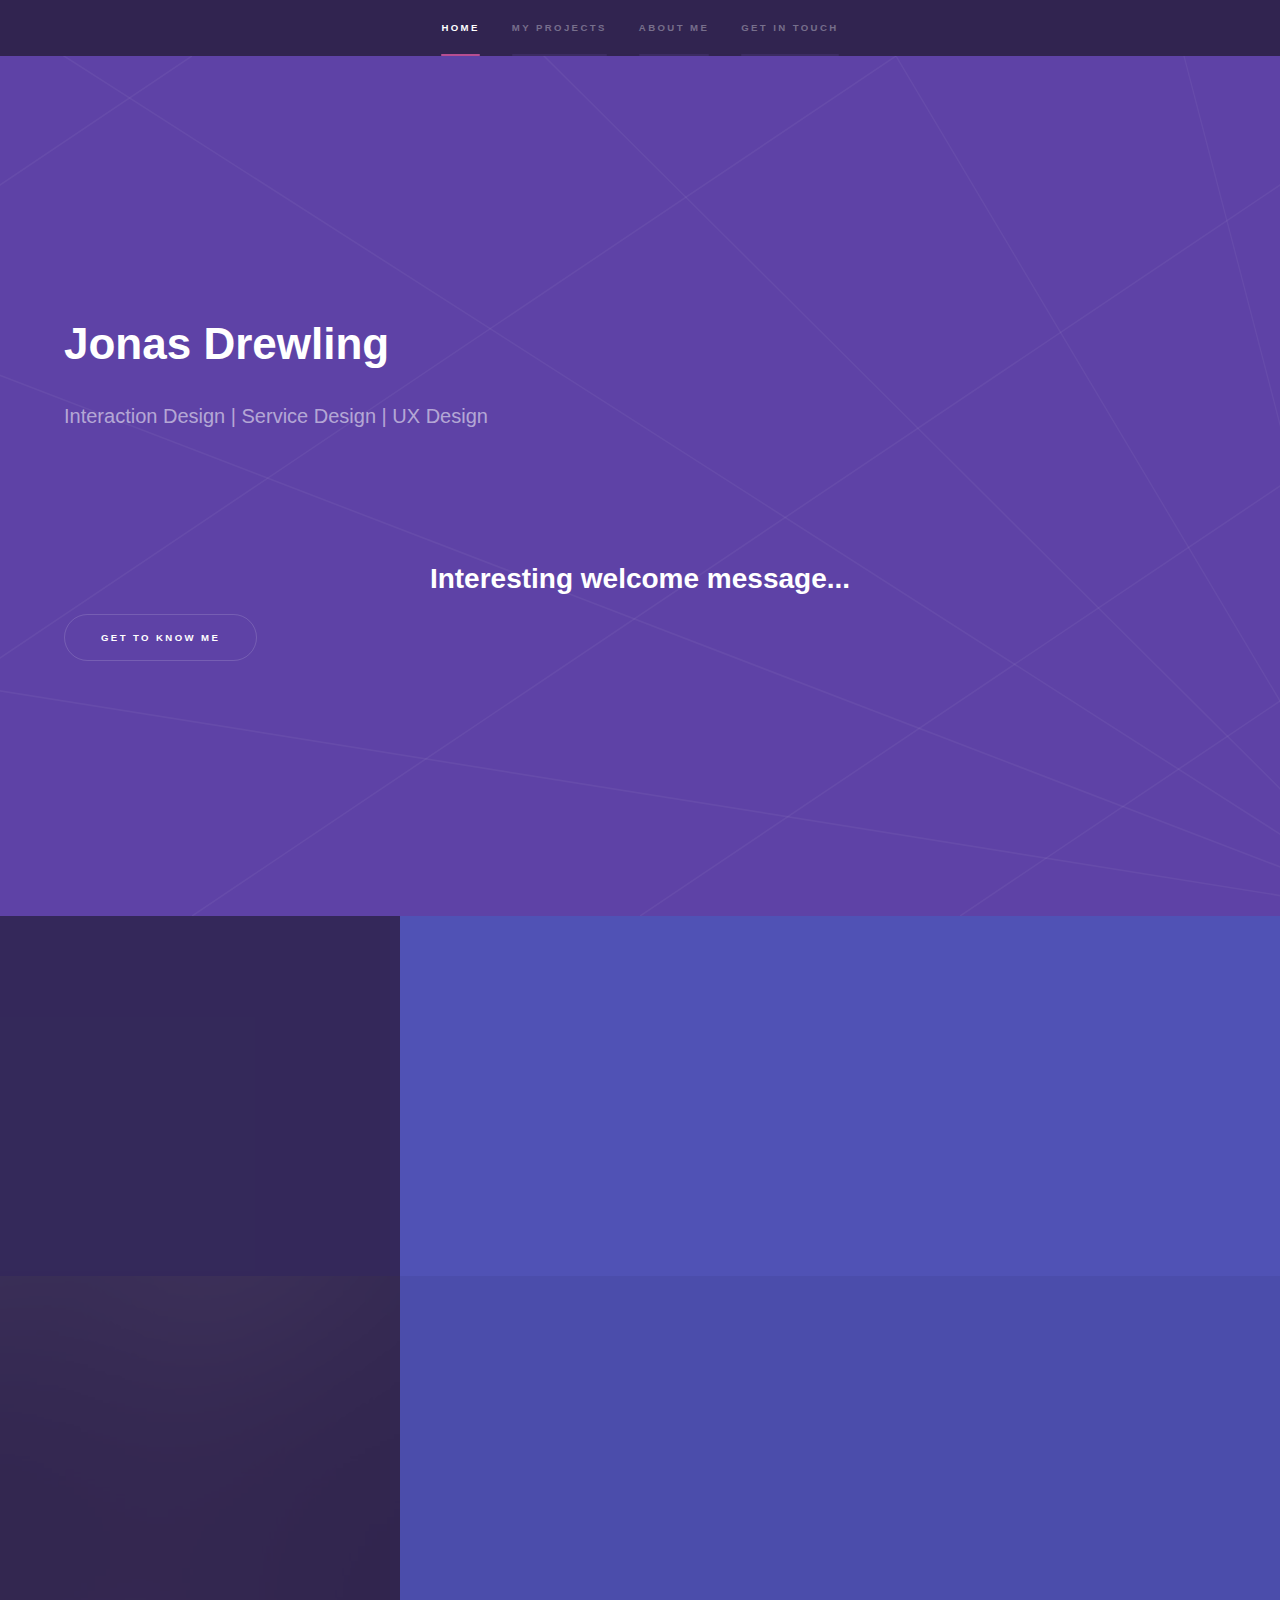
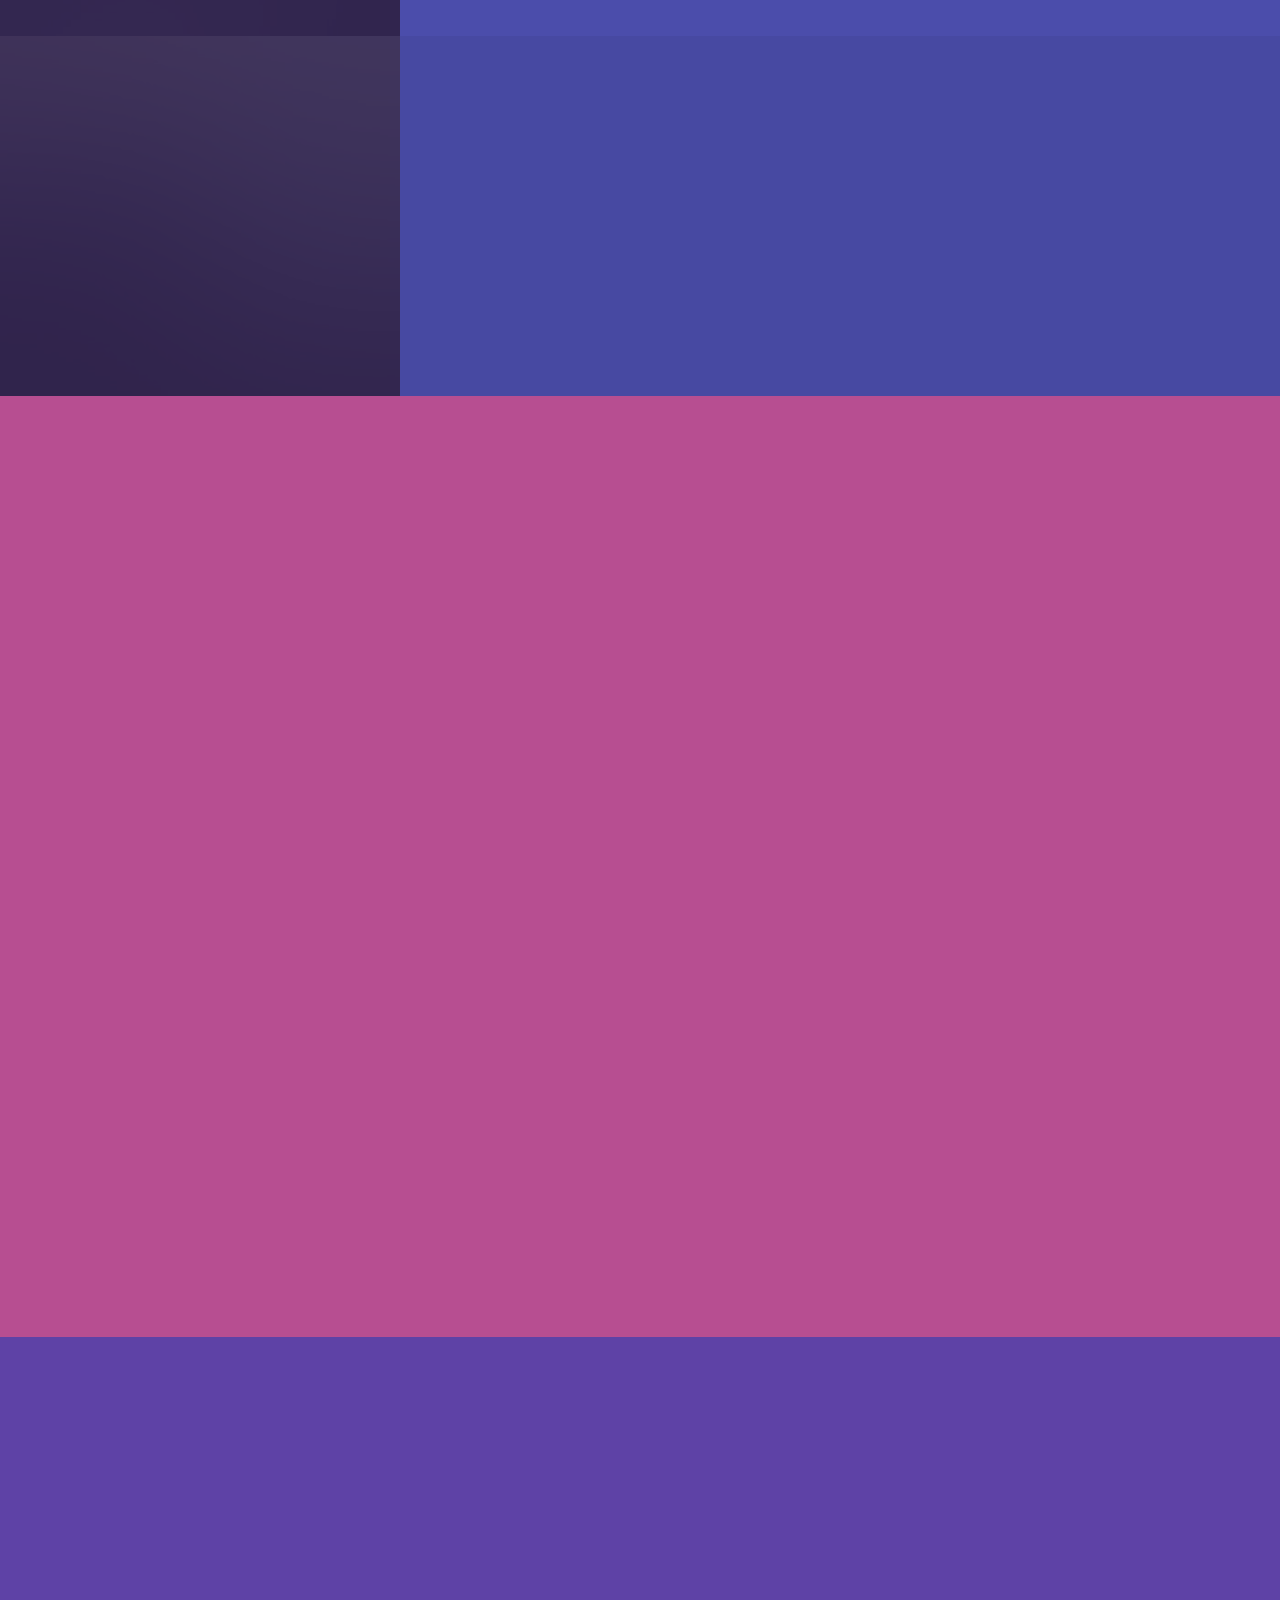
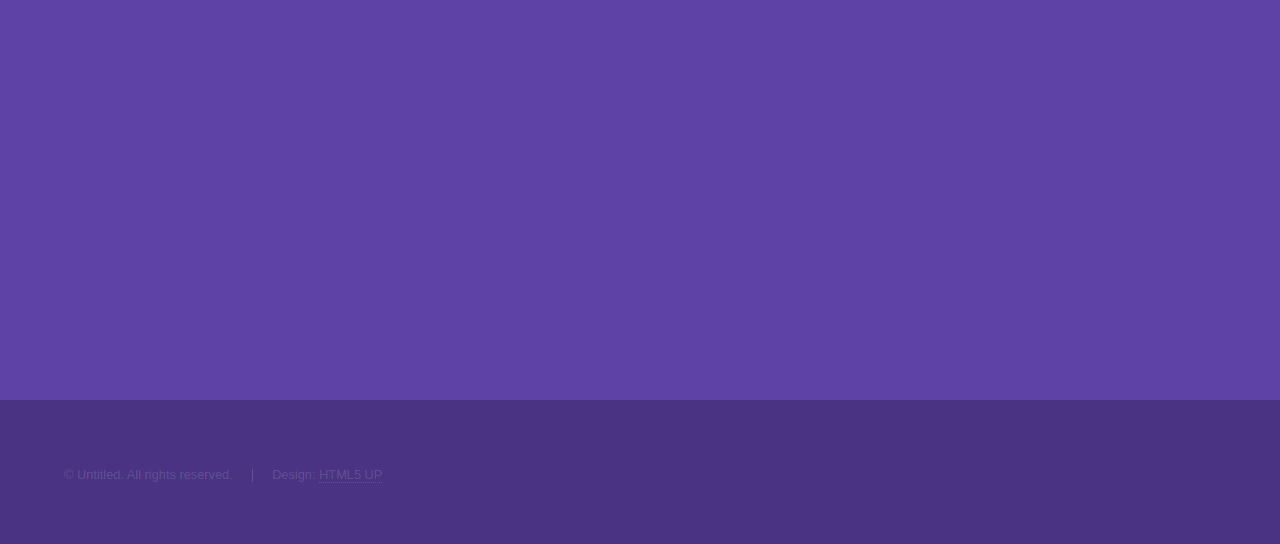
==== commit 09d5c2a5: "small text changes" ====
--- a/index.html
+++ b/index.html
@@ -1,12 +1,8 @@
 <!DOCTYPE HTML>
-<!--
-	Hyperspace by HTML5 UP
-	html5up.net | @ajlkn
-	Free for personal and commercial use under the CCA 3.0 license (html5up.net/license)
--->
+
 <html>
 	<head>
-		<title>Hyperspace by HTML5 UP</title>
+		<title>Jonas Drewling Design Portfolio</title>
 		<meta charset="utf-8" />
 		<meta name="viewport" content="width=device-width, initial-scale=1, user-scalable=no" />
 		<link rel="stylesheet" href="assets/css/main.css" />
@@ -19,10 +15,10 @@
 				<div class="inner">
 					<nav>
 						<ul>
-							<li><a href="#intro">Welcome</a></li>
-							<li><a href="#one">Who we are</a></li>
-							<li><a href="#two">What we do</a></li>
-							<li><a href="#three">Get in touch</a></li>
+							<li><a href="#intro">Home</a></li>
+							<li><a href="#one">My Projects</a></li>
+							<li><a href="#two">About Me</a></li>
+							<li><a href="#three">Get in Touch</a></li>
 						</ul>
 					</nav>
 				</div>
@@ -34,11 +30,11 @@
 				<!-- Intro -->
 					<section id="intro" class="wrapper style1 fullscreen fade-up">
 						<div class="inner">
-							<h1>Hyperspace</h1>
-							<p>Just another fine responsive site template designed by <a href="http://html5up.net">HTML5 UP</a><br />
-							and released for free under the <a href="http://html5up.net/license">Creative Commons</a>.</p>
+							<h1>Jonas Drewling</h1>
+							<p>Interaction Design | Service Design | UX Design</p><br/><br/><br/>
+              <h2 style="text-align:center">Interesting welcome message...</h2>
 							<ul class="actions">
-								<li><a href="#one" class="button scrolly">Learn more</a></li>
+								<li><a href="#two" class="button scrolly">Get to know me</a></li>
 							</ul>
 						</div>
 					</section>
@@ -46,11 +42,11 @@
 				<!-- One -->
 					<section id="one" class="wrapper style2 spotlights">
 						<section>
-							<a href="#" class="image"><img src="images/pic01.jpg" alt="" data-position="center center" /></a>
+							<a href="#" class="image"><img src="images/openData01.jpg" alt="" data-position="center center" /></a>
 							<div class="content">
 								<div class="inner">
-									<h2>Sed ipsum dolor</h2>
-									<p>Phasellus convallis elit id ullamcorper pulvinar. Duis aliquam turpis mauris, eu ultricies erat malesuada quis. Aliquam dapibus.</p>
+									<h2>ShareLite</h2>
+									<p>A project exploring the utilization of open data to enrich the user experience and design of public space.</p>
 									<ul class="actions">
 										<li><a href="generic.html" class="button">Learn more</a></li>
 									</ul>
@@ -64,7 +60,7 @@
 									<h2>Feugiat consequat</h2>
 									<p>Phasellus convallis elit id ullamcorper pulvinar. Duis aliquam turpis mauris, eu ultricies erat malesuada quis. Aliquam dapibus.</p>
 									<ul class="actions">
-										<li><a href="generic.html" class="button">Learn more</a></li>
+										<li><a href="project2.html" class="button">Learn more</a></li>
 									</ul>
 								</div>
 							</div>
@@ -76,7 +72,7 @@
 									<h2>Ultricies aliquam</h2>
 									<p>Phasellus convallis elit id ullamcorper pulvinar. Duis aliquam turpis mauris, eu ultricies erat malesuada quis. Aliquam dapibus.</p>
 									<ul class="actions">
-										<li><a href="generic.html" class="button">Learn more</a></li>
+										<li><a href="project3.html" class="button">Learn more</a></li>
 									</ul>
 								</div>
 							</div>
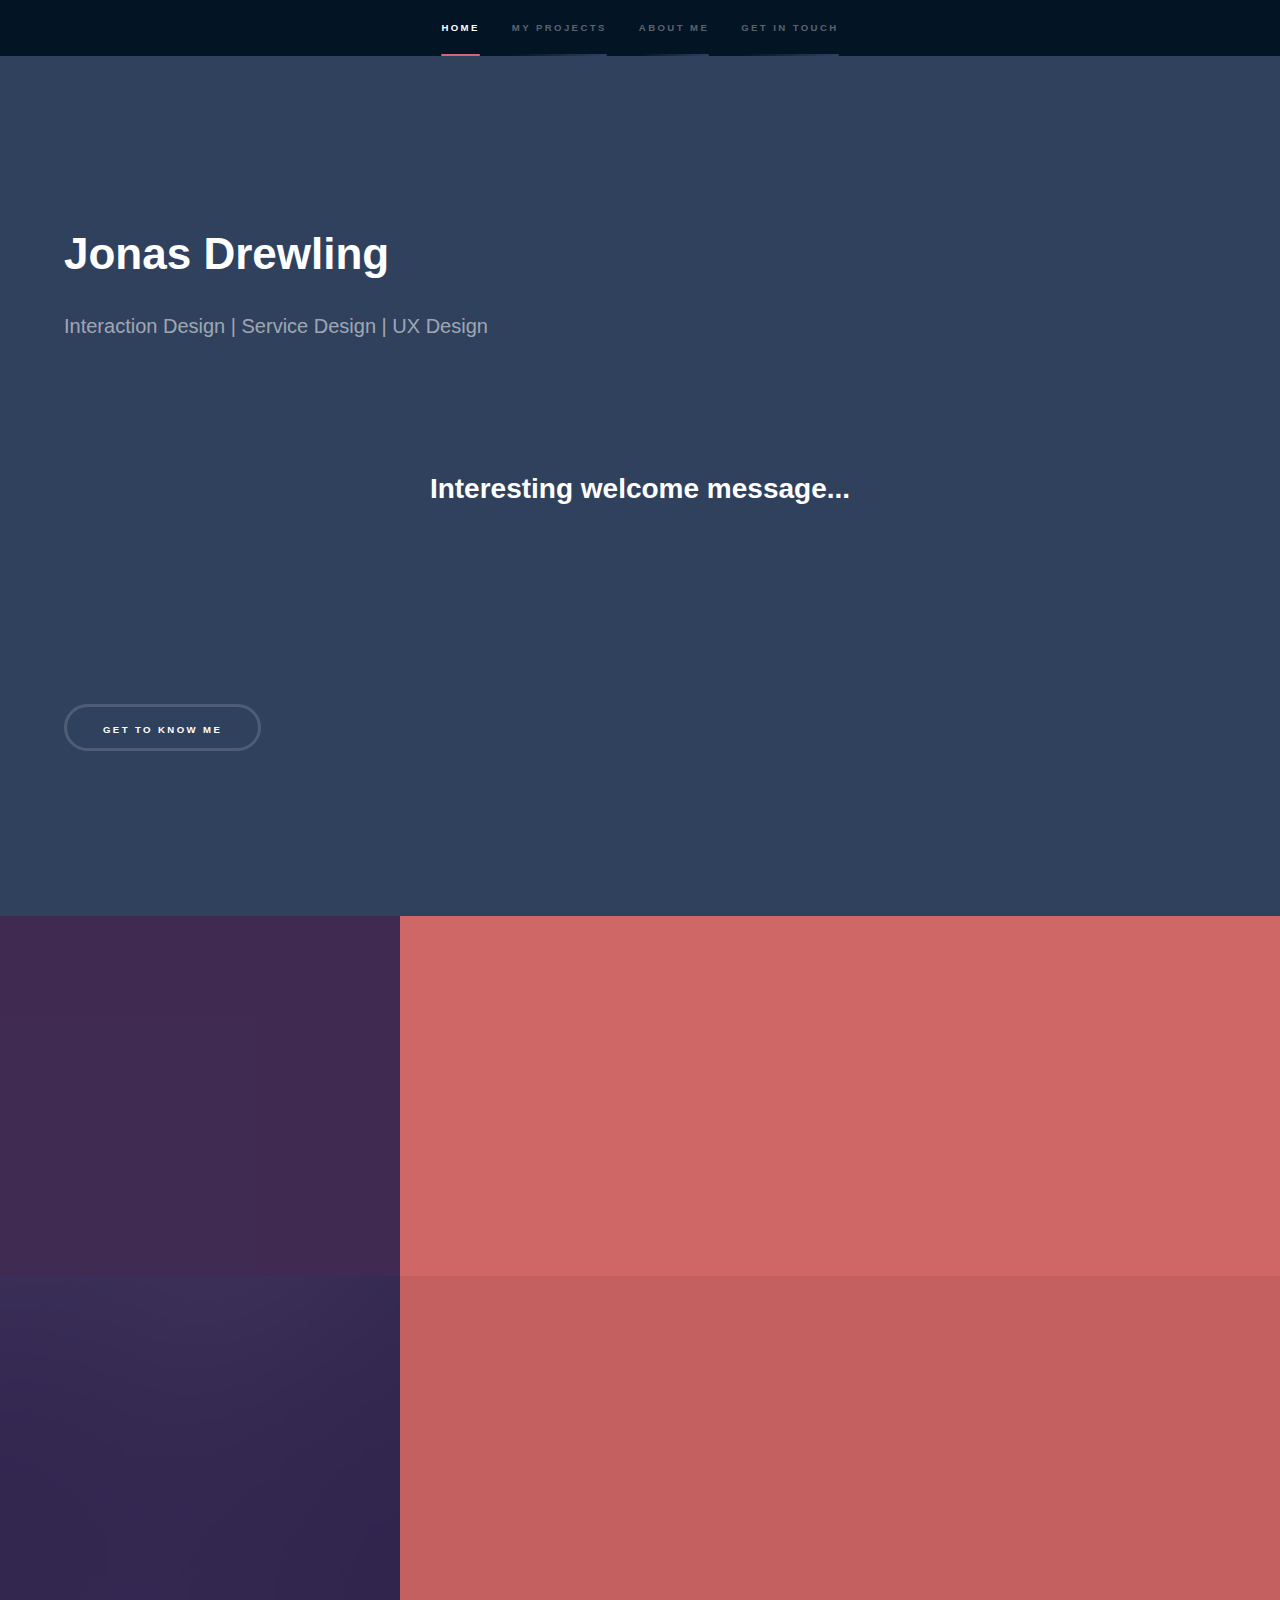
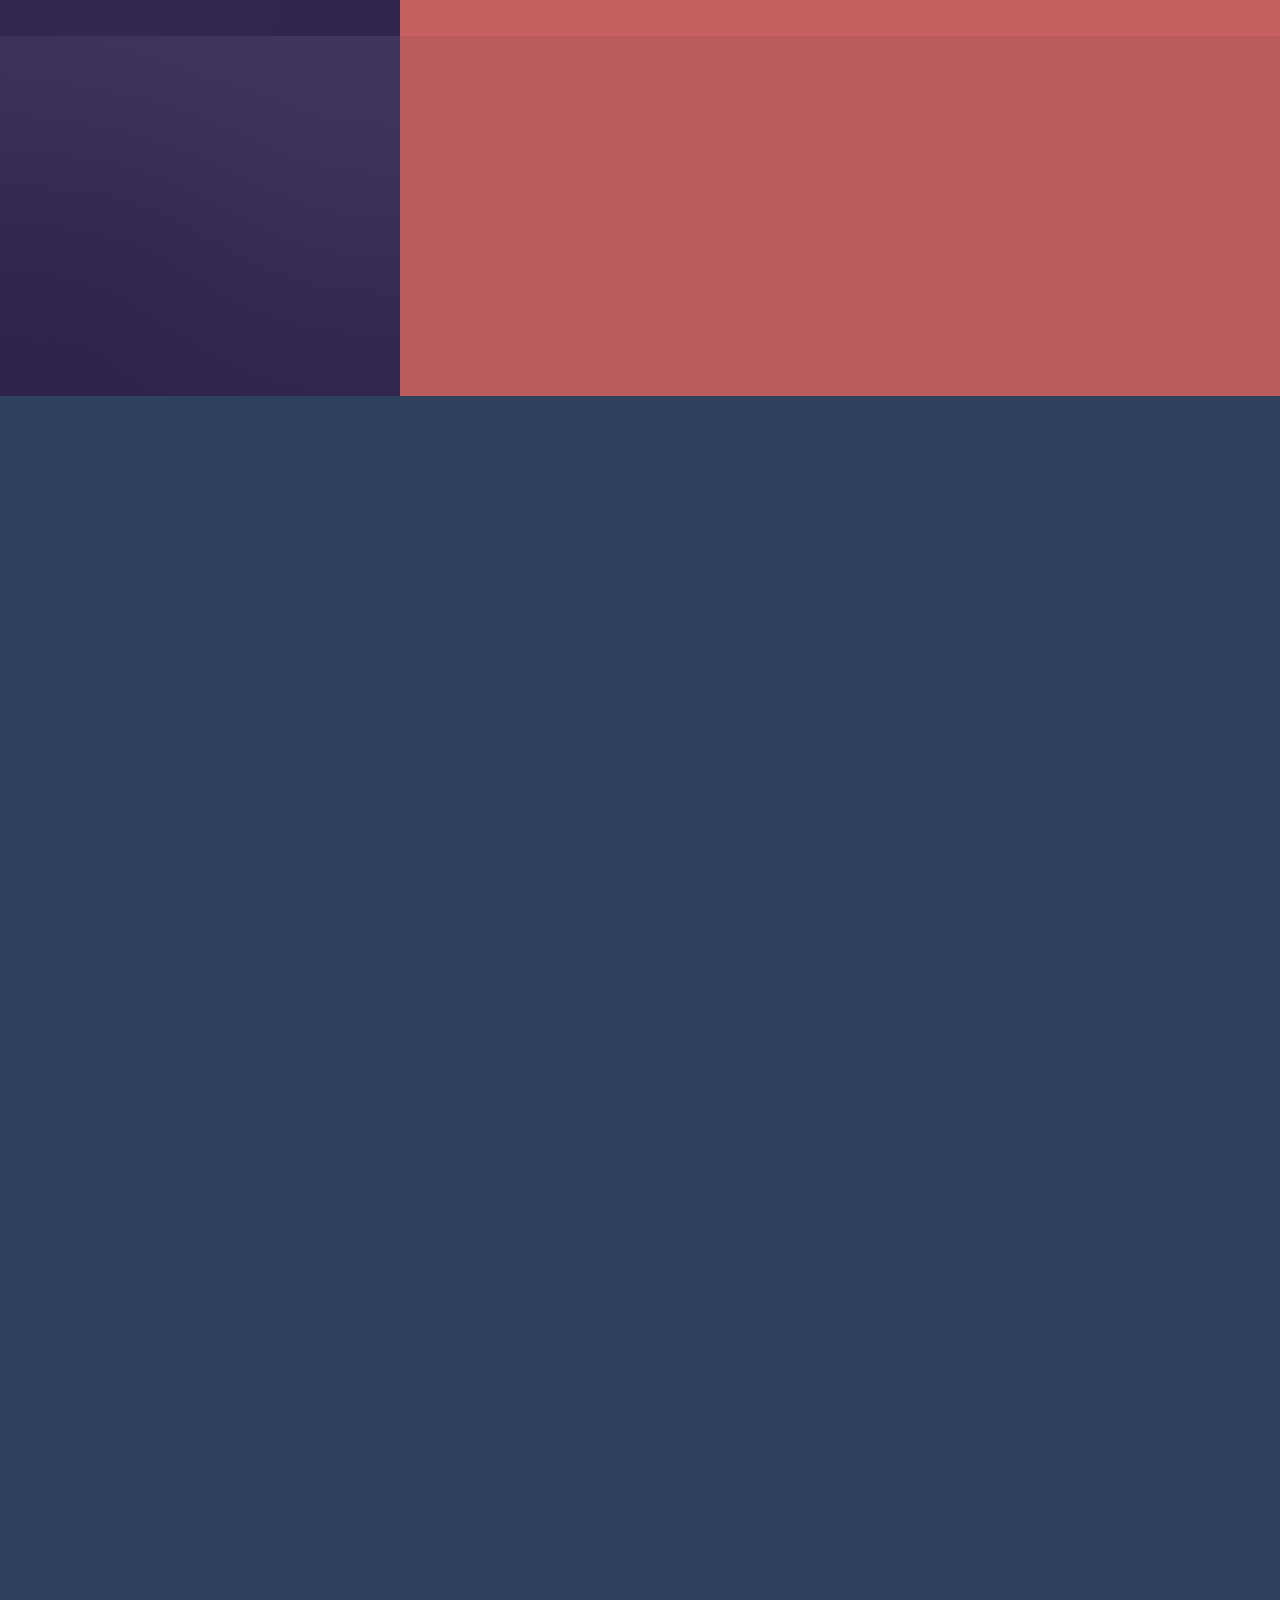
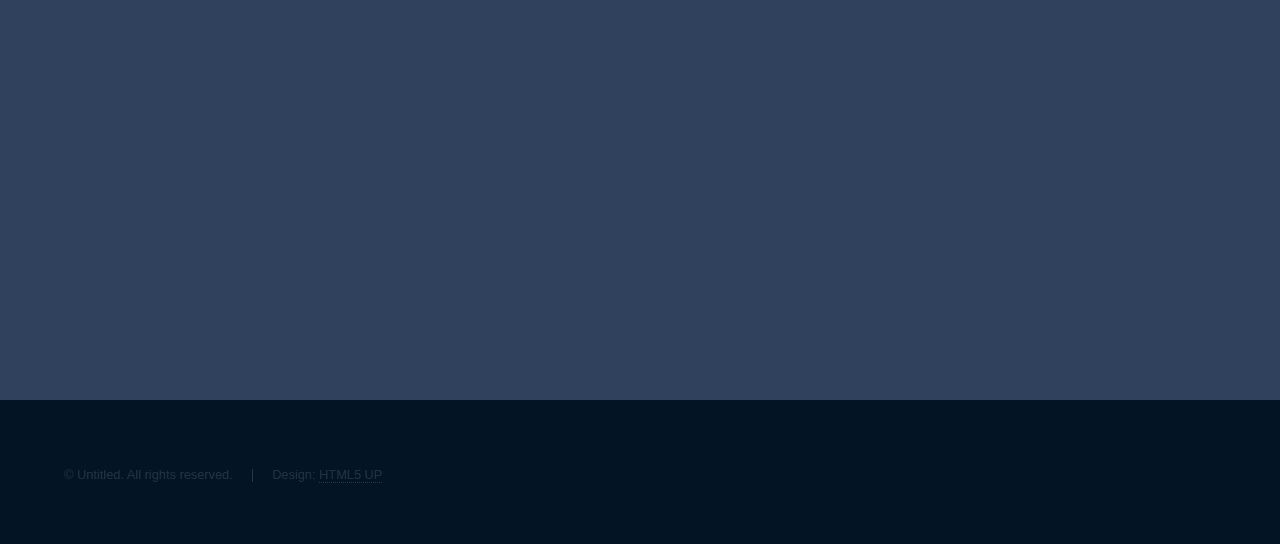
==== commit e2ec9b9f: "nothing important" ====
--- a/index.html
+++ b/index.html
@@ -32,11 +32,13 @@
 						<div class="inner">
 							<h1>Jonas Drewling</h1>
 							<p>Interaction Design | Service Design | UX Design</p><br/><br/><br/>
-              <h2 style="text-align:center">Interesting welcome message...</h2>
-							<ul class="actions">
+              <h2 style="text-align:center">Interesting welcome message...</h2><br/><br/><br/>
+						</div>
+            <div class="inner">
+              <ul class="actions">
 								<li><a href="#two" class="button scrolly">Get to know me</a></li>
 							</ul>
-						</div>
+            </div>
 					</section>
 
 				<!-- One -->
--- a/assets/css/main.css
+++ b/assets/css/main.css
@@ -1,10 +1,4 @@
 @import url(fontawesome-all.min.css);
-
-/*
-	Hyperspace by HTML5 UP
-	html5up.net | @ajlkn
-	Free for personal and commercial use under the CCA 3.0 license (html5up.net/license)
-*/
 
 html, body, div, span, applet, object,
 iframe, h1, h2, h3, h4, h5, h6, p, blockquote,
@@ -98,7 +92,7 @@
 	}
 
 	body {
-		background: #312450;
+		background: #30415D;
 	}
 
 		body.is-preload *, body.is-preload *:before, body.is-preload *:after {
@@ -197,10 +191,10 @@
 		}
 
 			h1.major:after {
-				background-image: -moz-linear-gradient(to right, #5e42a6, #b74e91);
-				background-image: -webkit-linear-gradient(to right, #5e42a6, #b74e91);
-				background-image: -ms-linear-gradient(to right, #5e42a6, #b74e91);
-				background-image: linear-gradient(to right, #5e42a6, #b74e91);
+				background-image: -moz-linear-gradient(to right, #CF6766, #30415D);
+				background-image: -webkit-linear-gradient(to right, #CF6766, #30415D);
+				background-image: -ms-linear-gradient(to right, #CF6766, #30415D);
+				background-image: linear-gradient(to right, #CF6766, #30415D);
 				-moz-transition: max-width 0.2s ease;
 				-webkit-transition: max-width 0.2s ease;
 				-ms-transition: max-width 0.2s ease;
@@ -1832,7 +1826,7 @@
 		-ms-transition: border-color 0.2s ease;
 		transition: border-color 0.2s ease;
 		background-color: transparent;
-		border: solid 1px !important;
+		border: solid 3px !important;
 		border-color: rgba(255, 255, 255, 0.15) !important;
 		border-radius: 3em;
 		color: #ffffff !important;
@@ -1915,7 +1909,7 @@
 		button.primary,
 		.button.primary {
 			background-color: #ffffff;
-			color: #312450 !important;
+			color: #30415D !important;
 		}
 
 			input[type="submit"].primary:after,
@@ -1989,7 +1983,7 @@
 		flex-wrap: wrap;
 		border-radius: 0.25em;
 		border: solid 1px rgba(255, 255, 255, 0.15);
-		background: rgba(255, 255, 255, 0.05);
+		background: #03142427;
 		margin: 0 0 2em 0;
 	}
 
@@ -2356,7 +2350,7 @@
 
 		select option {
 			color: #ffffff;
-			background: #312450;
+			background: #30415D;
 		}
 
 		select:focus::-ms-value {
@@ -2444,7 +2438,7 @@
 		input[type="radio"]:checked + label:before {
 			background: #ffffff;
 			border-color: #ffffff;
-			color: #b74e91;
+			color: #30415D;
 			content: '\f00c';
 		}
 
@@ -2525,7 +2519,7 @@
 			display: block;
 			background: #ffffff;
 			border-radius: 100%;
-			color: #312450;
+			color: #30415D;
 			text-align: center;
 			line-height: 2.5em;
 			margin: 0 0 1.3em 0;
@@ -2536,27 +2530,27 @@
 			}
 
 				.wrapper.style1 .icon.major:before {
-					color: #5e42a6;
+					color: #031424;
 				}
 
 				.wrapper.style1-alt .icon.major:before {
-					color: #493382;
+					color: #031424;
 				}
 
 				.wrapper.style2 .icon.major:before {
-					color: #5052b5;
+					color: #031424;
 				}
 
 				.wrapper.style2-alt .icon.major:before {
-					color: #3e4094;
+					color: #031424;
 				}
 
 				.wrapper.style3 .icon.major:before {
-					color: #b74e91;
+					color: #031424;
 				}
 
 				.wrapper.style3-alt .icon.major:before {
-					color: #953d75;
+					color: #031424;
 				}
 
 /* Image */
@@ -3236,31 +3230,31 @@
 			}
 
 		.wrapper.alt {
-			background-color: #261c3e;
+			background-color: #031424;
 		}
 
 		.wrapper.style1 {
-			background-color: #5e42a6;
+			background-color: #30415D;
 		}
 
 		.wrapper.style1-alt {
-			background-color: #493382;
+			background-color: #031424;
 		}
 
 		.wrapper.style2 {
-			background-color: #5052b5;
+			background-color: #CF6766;
 		}
 
 		.wrapper.style2-alt {
-			background-color: #3e4094;
+			background-color: #CF6776;
 		}
 
 		.wrapper.style3 {
-			background-color: #b74e91;
+			background-color: #30415D;
 		}
 
 		.wrapper.style3-alt {
-			background-color: #953d75;
+			background-color: #30415D;
 		}
 
 		.wrapper.fullscreen {
@@ -3370,7 +3364,7 @@
 		display: -webkit-flex;
 		display: -ms-flex;
 		display: flex;
-		background-color: #5e42a6;
+		background-color: #30415D;
 		cursor: default;
 		padding: 1.75em 2em;
 	}
@@ -3524,7 +3518,7 @@
 
 	#sidebar {
 		padding: 2.5em 2.5em 0.5em 2.5em ;
-		background: #312450;
+		background: #031424;
 		cursor: default;
 		height: 100vh;
 		left: 0;
@@ -3760,15 +3754,20 @@
 				width: 100%;
 			}
 
+      /* Can switch back to "background: same colour as sidebar" */
+      
 			#sidebar nav a:before {
-				background: #3c2c62;
+				background-image: -moz-linear-gradient(to right, #031424, #30415D);
+				background-image: -webkit-linear-gradient(to right, #031424, #30415D);
+				background-image: -ms-linear-gradient(to right, #031424, #30415D);
+				background-image: linear-gradient(to right, #031424, #30415D);
 			}
 
 			#sidebar nav a:after {
-				background-image: -moz-linear-gradient(to right, #5e42a6, #b74e91);
-				background-image: -webkit-linear-gradient(to right, #5e42a6, #b74e91);
-				background-image: -ms-linear-gradient(to right, #5e42a6, #b74e91);
-				background-image: linear-gradient(to right, #5e42a6, #b74e91);
+				background-image: -moz-linear-gradient(to right, #031424, #CF6766);
+				background-image: -webkit-linear-gradient(to right, #031424, #CF6766);
+				background-image: -ms-linear-gradient(to right, #031424, #CF6766);
+				background-image: linear-gradient(to right, #031424, #CF6766);
 				-moz-transition: max-width 0.2s ease;
 				-webkit-transition: max-width 0.2s ease;
 				-ms-transition: max-width 0.2s ease;
@@ -3857,7 +3856,7 @@
 
 						#sidebar nav a:after {
 							background-image: none;
-							background-color: #b74e91;
+							background-color: #CF6776;
 						}
 
 		}
@@ -3874,7 +3873,7 @@
 
 	#intro {
 		background-attachment: fixed;
-		background-image: url("images/intro.svg");
+		background-image: url("images/background.svg");
 		background-position: top right;
 		background-repeat: no-repeat;
 		background-size: 100% 100%;
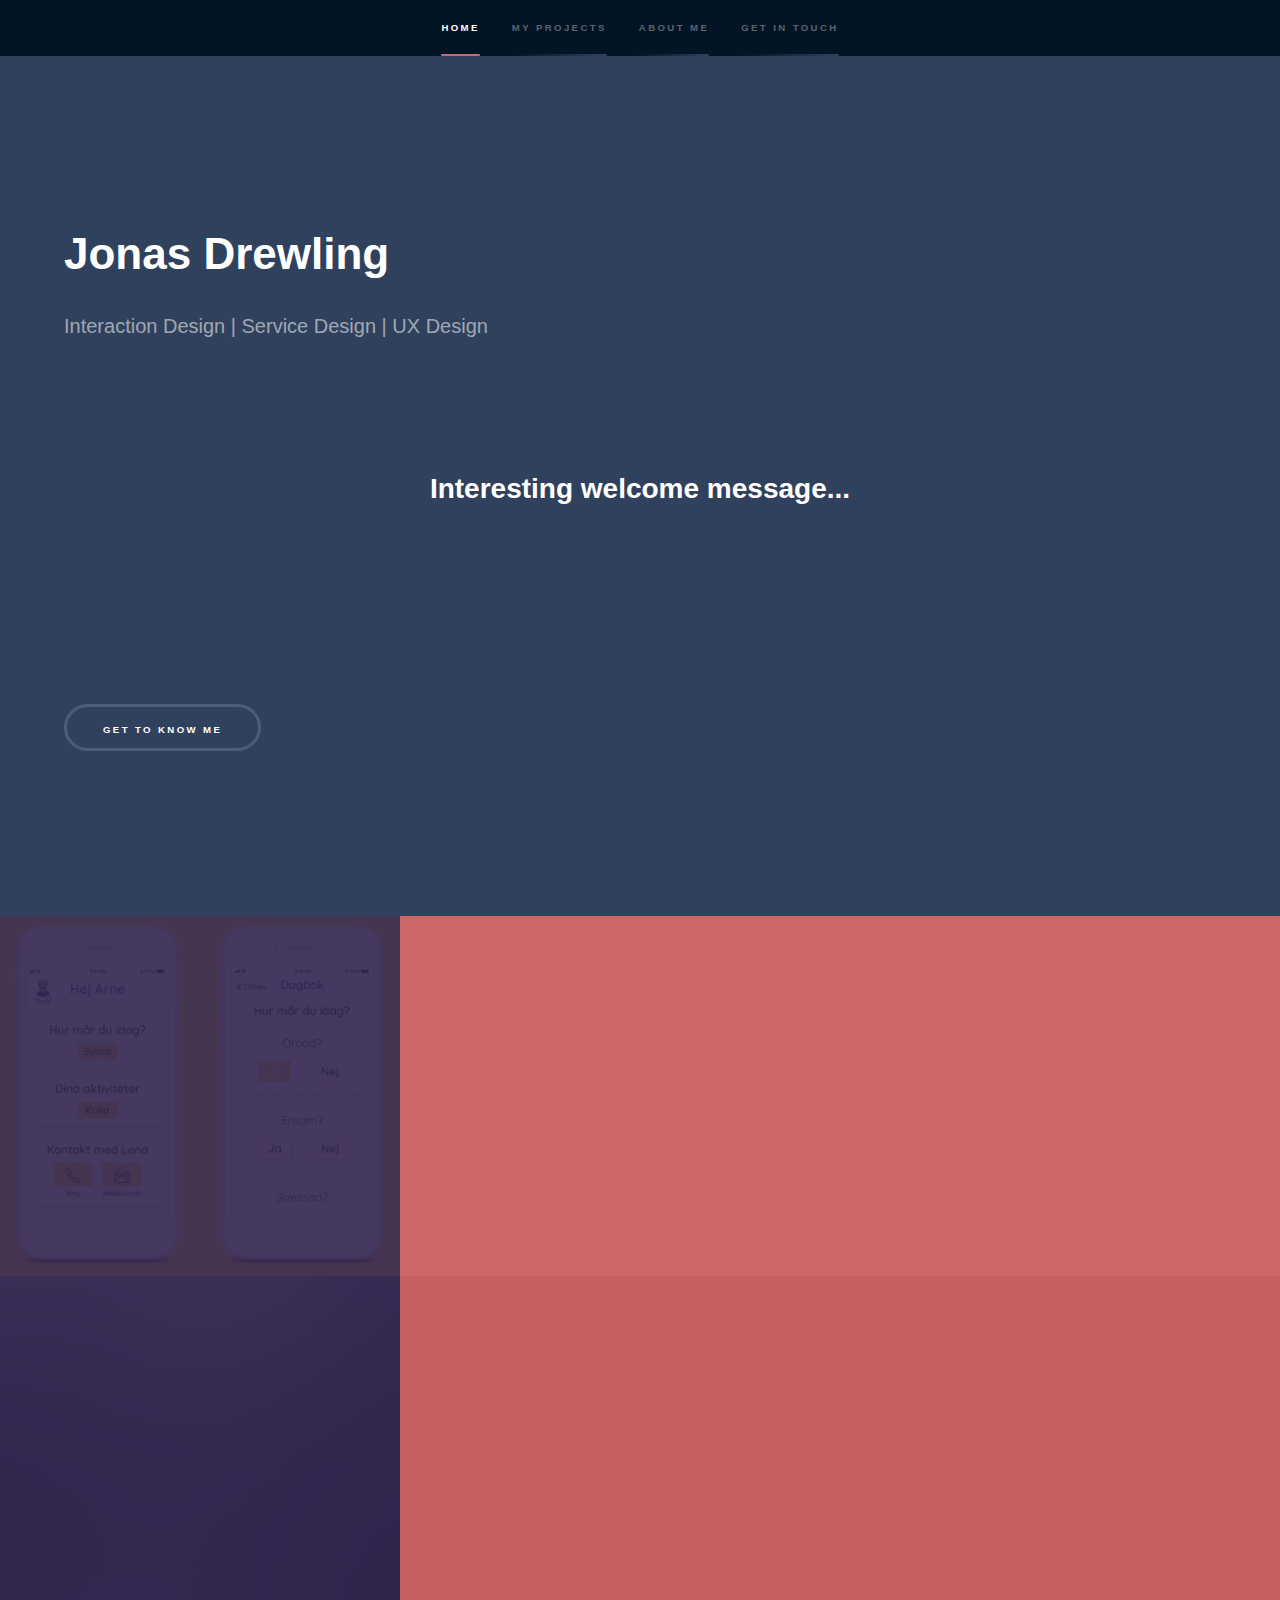
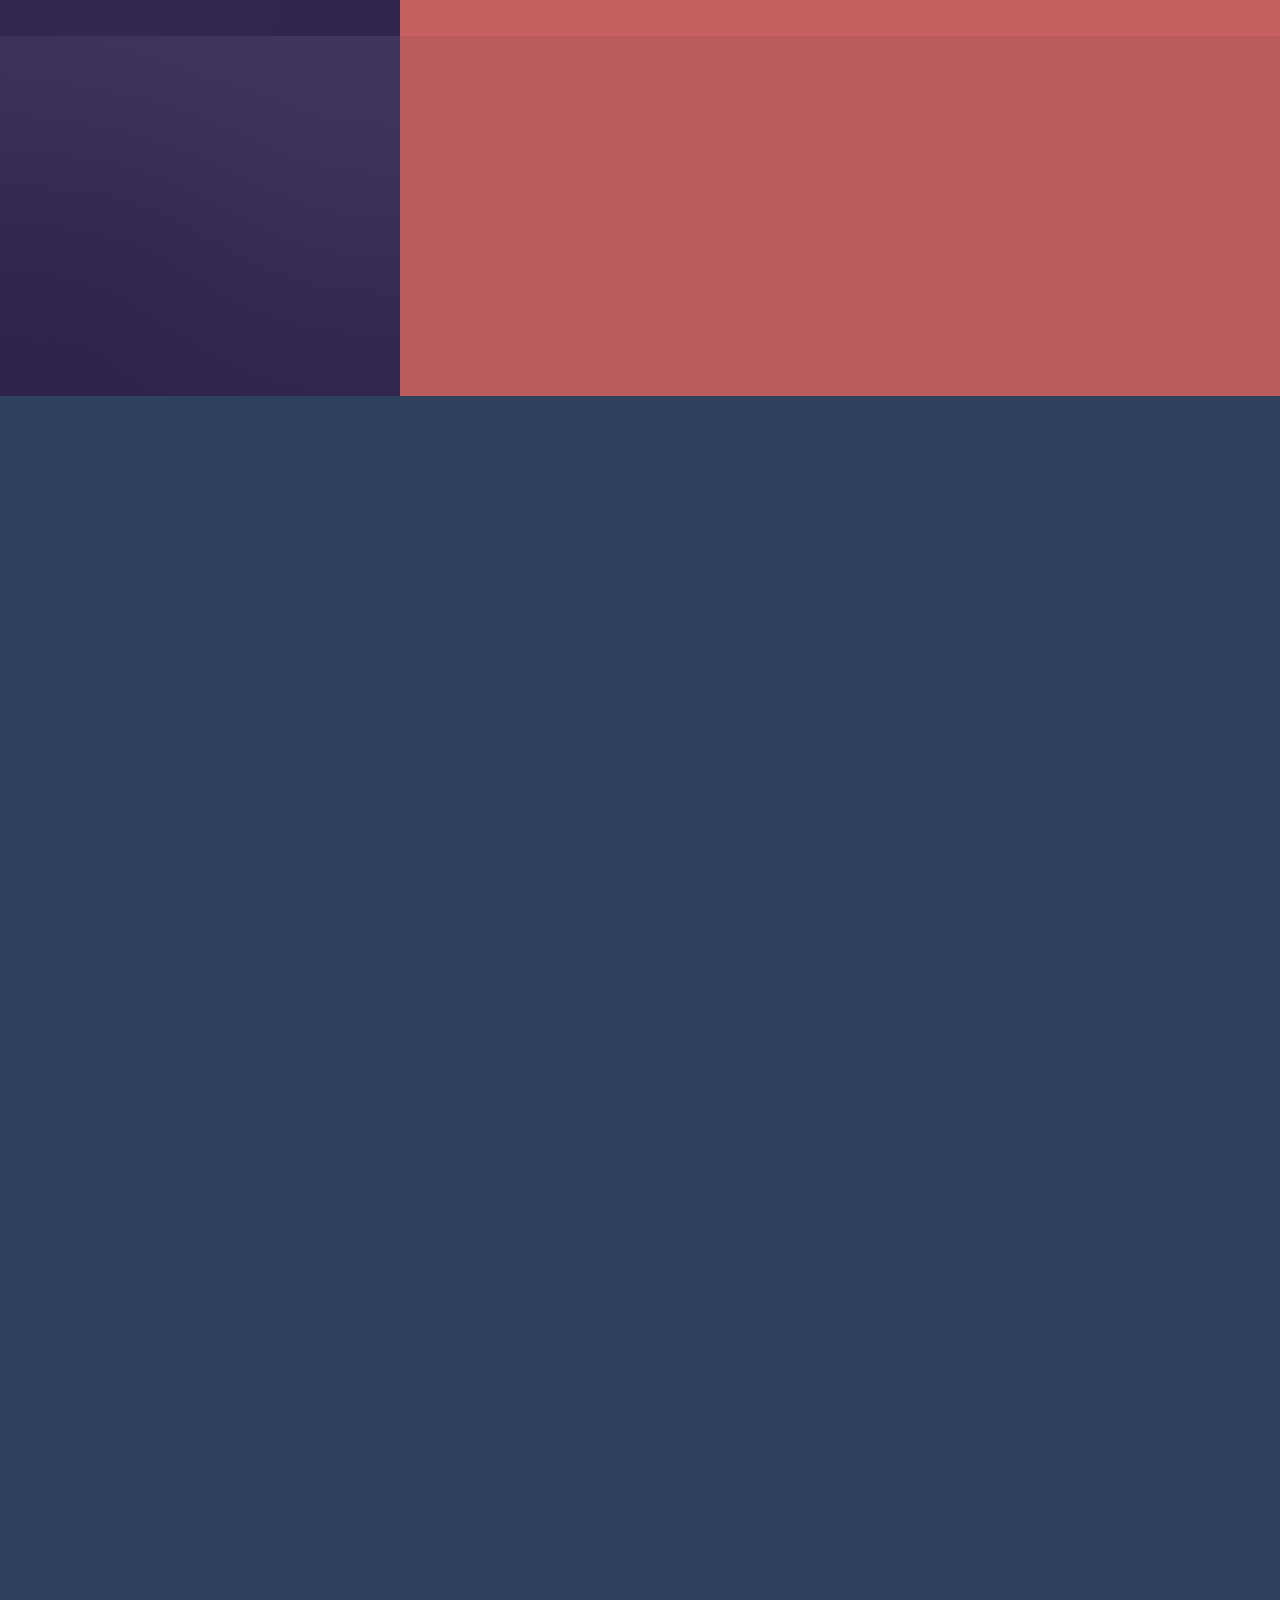
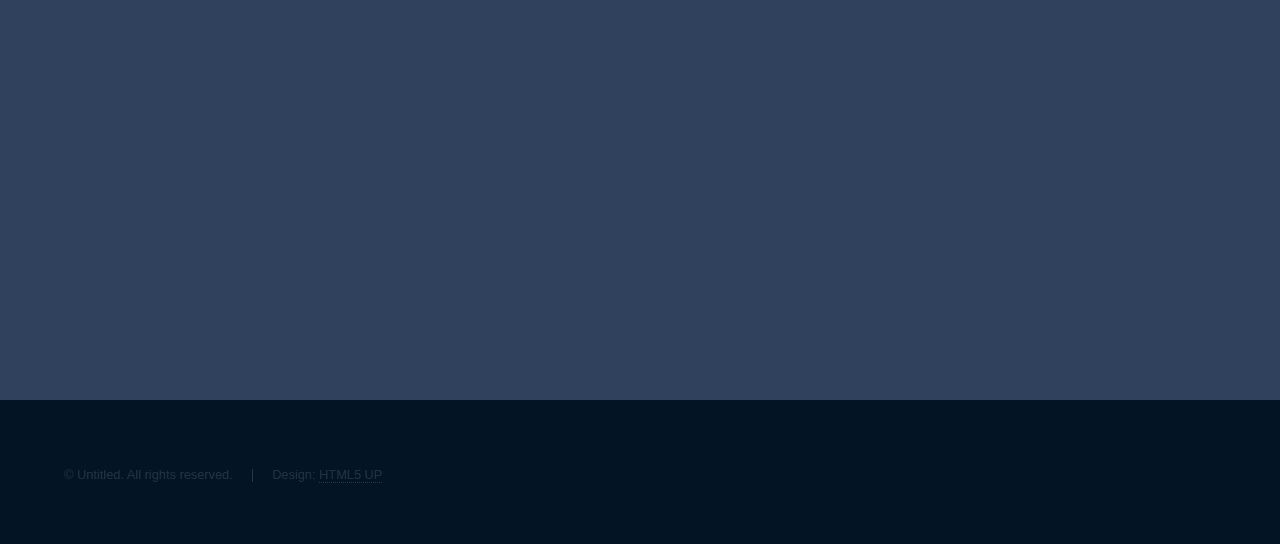
==== commit 01ec28b0: "project tile on main page" ====
--- a/index.html
+++ b/index.html
@@ -44,11 +44,11 @@
 				<!-- One -->
 					<section id="one" class="wrapper style2 spotlights">
 						<section>
-							<a href="#" class="image"><img src="images/openData01.jpg" alt="" data-position="center center" /></a>
+							<a href="#" class="image"><img src="images/projectTilePic01.png" alt="" data-position="center center" /></a>
 							<div class="content">
 								<div class="inner">
-									<h2>ShareLite</h2>
-									<p>A project exploring the utilization of open data to enrich the user experience and design of public space.</p>
+									<h2>Relative & Patient Healthcare</h2>
+									<p>Redesign of a Service for Innovation Skåne and Perstorp Municipality.</p>
 									<ul class="actions">
 										<li><a href="generic.html" class="button">Learn more</a></li>
 									</ul>
--- a/assets/css/main.css
+++ b/assets/css/main.css
@@ -2591,6 +2591,11 @@
 			display: block;
 			margin: 0 0 2em 0;
 			width: 100%;
+/* Added border */
+      border-radius: 0.25em;
+      border-style: solid;
+      border-width: 2px;
+      border-color: #f1f1f1;
 		}
 
 			.image.fit img {
@@ -3905,4 +3910,110 @@
 				background-attachment: scroll;
 			}
 
-		}+		}
+/* **************************************************************** My Alterations **************************************************************** */
+    /* CSS for the read more button */
+
+      /* #more {
+        display: none;
+        }
+      
+      .centerButt {
+        position: relative;
+        top: 50%;
+        left: 50%;
+        -ms-transform: translate(-50%, -50%);
+        transform: translate(-50%, -50%);
+      }
+
+/* **************************************************************** Custom Headings **************************************************************** */
+
+.headingTwo {
+  text-align: center;
+  }
+
+/* **************************************************************** Read More Buttons **************************************************************** */
+
+/* Standard Read More */
+
+.expandMoreContent {
+  height: 110px;
+  overflow: hidden;
+  transition: height 0.5s ease-in-out;
+  position: relative;
+}
+
+.expandMoreContent.expand-active {
+  height: auto;
+  transition: height 0.5s ease-in-out;
+}
+
+/* Longer Read More */
+
+.expandMoreContent2 {
+  height: 120px;
+  overflow: hidden;
+  transition: height 0.5s ease-in-out;
+  position: relative;
+}
+
+.expandMoreContent2.expand-active {
+  height: auto;
+  transition: height 0.5s ease-in-out;
+}
+
+/* Even Longer Read More */
+
+.expandMoreContent3 {
+  height: 180px;
+  overflow: hidden;
+  transition: height 0.5s ease-in-out;
+  position: relative;
+}
+
+.expandMoreContent3.expand-active {
+  height: auto;
+  transition: height 0.5s ease-in-out;
+}
+
+.expandedContent {
+  padding: 15px 0;
+  text-align: center;
+}
+
+.btn-expand-more {
+  /*cursor: pointer;
+  border: 1px solid rgba(255, 255, 255, 0.55);
+  display: inline-block;*/
+  
+  -moz-appearance: none;
+		-webkit-appearance: none;
+		-ms-appearance: none;
+		appearance: none;
+		-moz-transition: border-color 0.2s ease;
+		-webkit-transition: border-color 0.2s ease;
+		-ms-transition: border-color 0.2s ease;
+		transition: border-color 0.2s ease;
+		background-color: transparent;
+		border: solid 3px !important;
+		border-color: rgba(255, 255, 255, 0.15) !important;
+		border-radius: 3em;
+		color: #ffffff !important;
+		cursor: pointer;
+		display: inline-block;
+		font-size: 0.6em;
+		font-weight: bold;
+		height: calc(4.75em + 2px);
+		letter-spacing: 0.25em;
+		line-height: 4.75em;
+		outline: 0;
+		padding: 0 3.75em;
+		position: relative;
+		text-align: center;
+		text-decoration: none;
+		text-transform: uppercase;
+		white-space: nowrap;
+}
+
+/* **************************************************************** Read More Classes **************************************************************** */
+
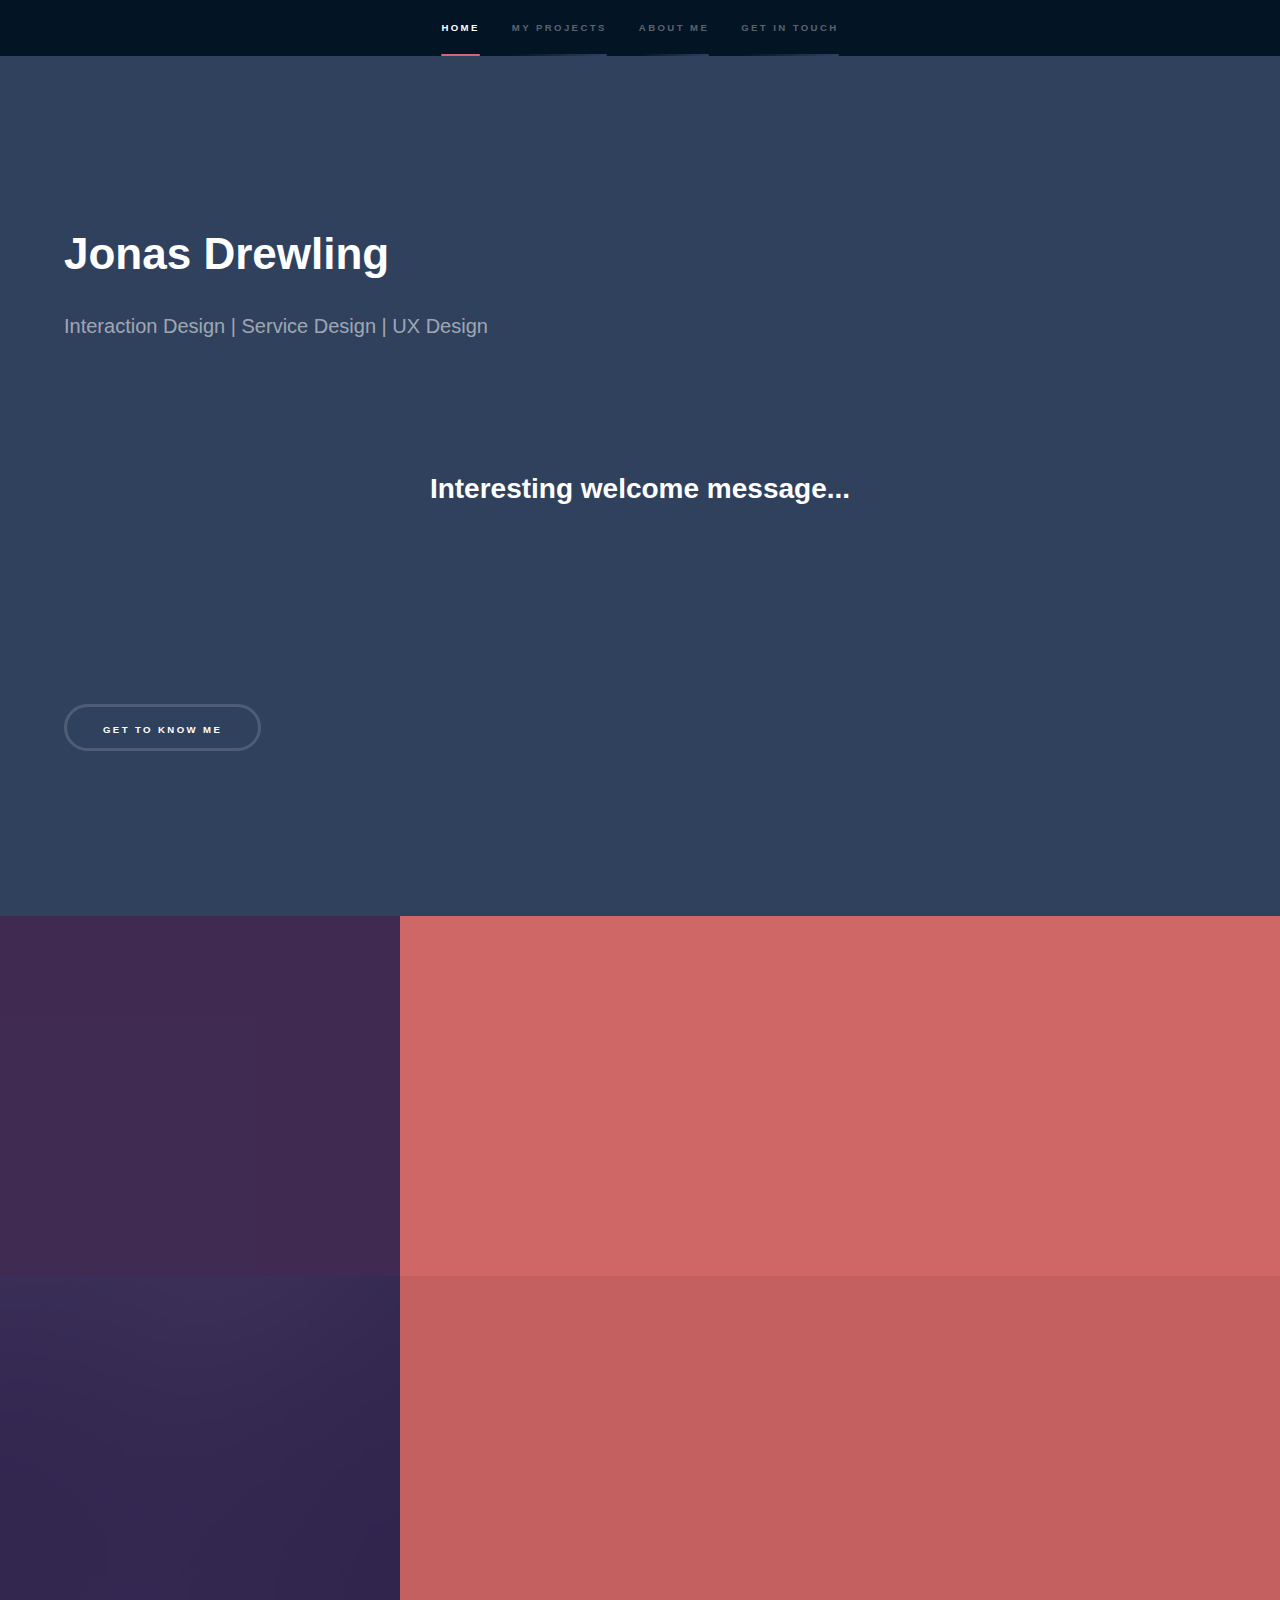
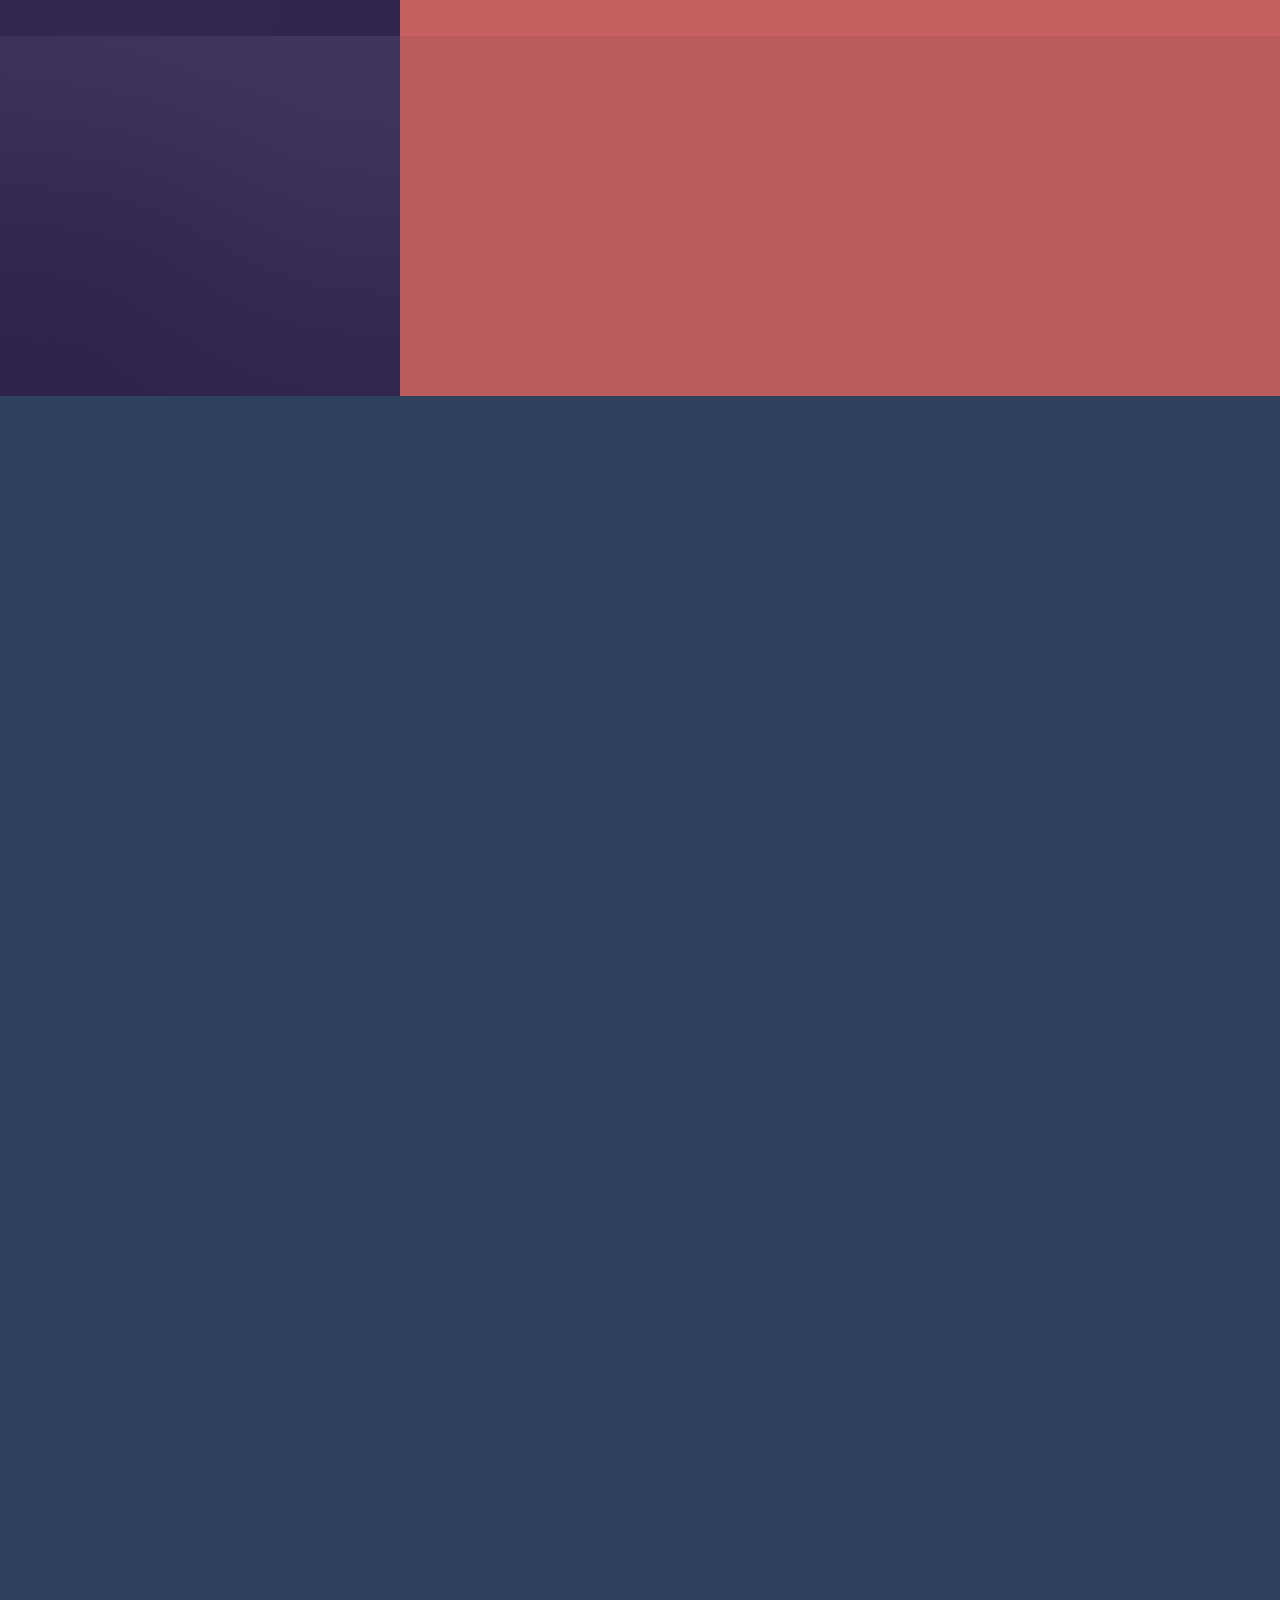
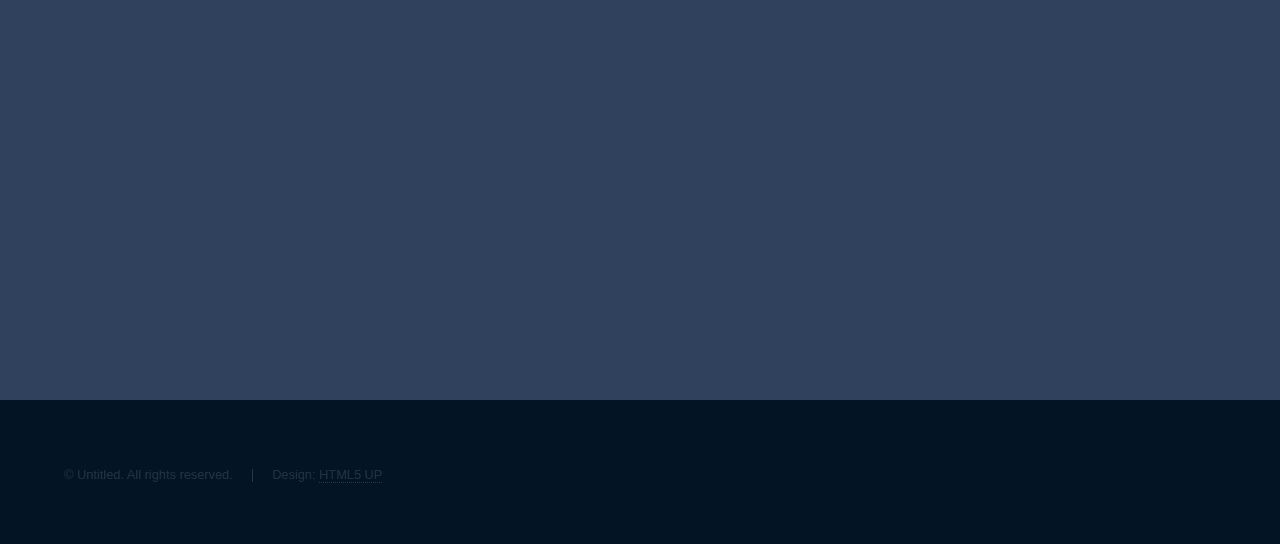
==== commit 4d2724ac: "research phase hidden" ====
--- a/index.html
+++ b/index.html
@@ -44,7 +44,7 @@
 				<!-- One -->
 					<section id="one" class="wrapper style2 spotlights">
 						<section>
-							<a href="#" class="image"><img src="images/projectTilePic01.png" alt="" data-position="center center" /></a>
+							<a href="#" class="image"><img src="images\innovation skåne_img_empathy map_original_01.png" alt="" data-position="center center" /></a>
 							<div class="content">
 								<div class="inner">
 									<h2>Relative & Patient Healthcare</h2>
--- a/assets/css/main.css
+++ b/assets/css/main.css
@@ -2591,12 +2591,16 @@
 			display: block;
 			margin: 0 0 2em 0;
 			width: 100%;
-/* Added border */
+    }
+
+    /* Added border */
+
+    .image.fit.border {
       border-radius: 0.25em;
       border-style: solid;
       border-width: 2px;
       border-color: #f1f1f1;
-		}
+    }
 
 			.image.fit img {
 				width: 100%;
@@ -3935,7 +3939,6 @@
 /* **************************************************************** Read More Buttons **************************************************************** */
 
 /* Standard Read More */
-
 .expandMoreContent {
   height: 110px;
   overflow: hidden;
@@ -3948,8 +3951,7 @@
   transition: height 0.5s ease-in-out;
 }
 
-/* Longer Read More */
-
+/* Long Read More */
 .expandMoreContent2 {
   height: 120px;
   overflow: hidden;
@@ -3962,8 +3964,7 @@
   transition: height 0.5s ease-in-out;
 }
 
-/* Even Longer Read More */
-
+/* Longer Read More */
 .expandMoreContent3 {
   height: 180px;
   overflow: hidden;
@@ -3972,6 +3973,19 @@
 }
 
 .expandMoreContent3.expand-active {
+  height: auto;
+  transition: height 0.5s ease-in-out;
+}
+
+/* Entirely Hidden Read More */
+.expandMoreContent4 {
+  height: 0px;
+  overflow: hidden;
+  transition: height 0.5s ease-in-out;
+  position: relative;
+}
+
+.expandMoreContent4.expand-active {
   height: auto;
   transition: height 0.5s ease-in-out;
 }
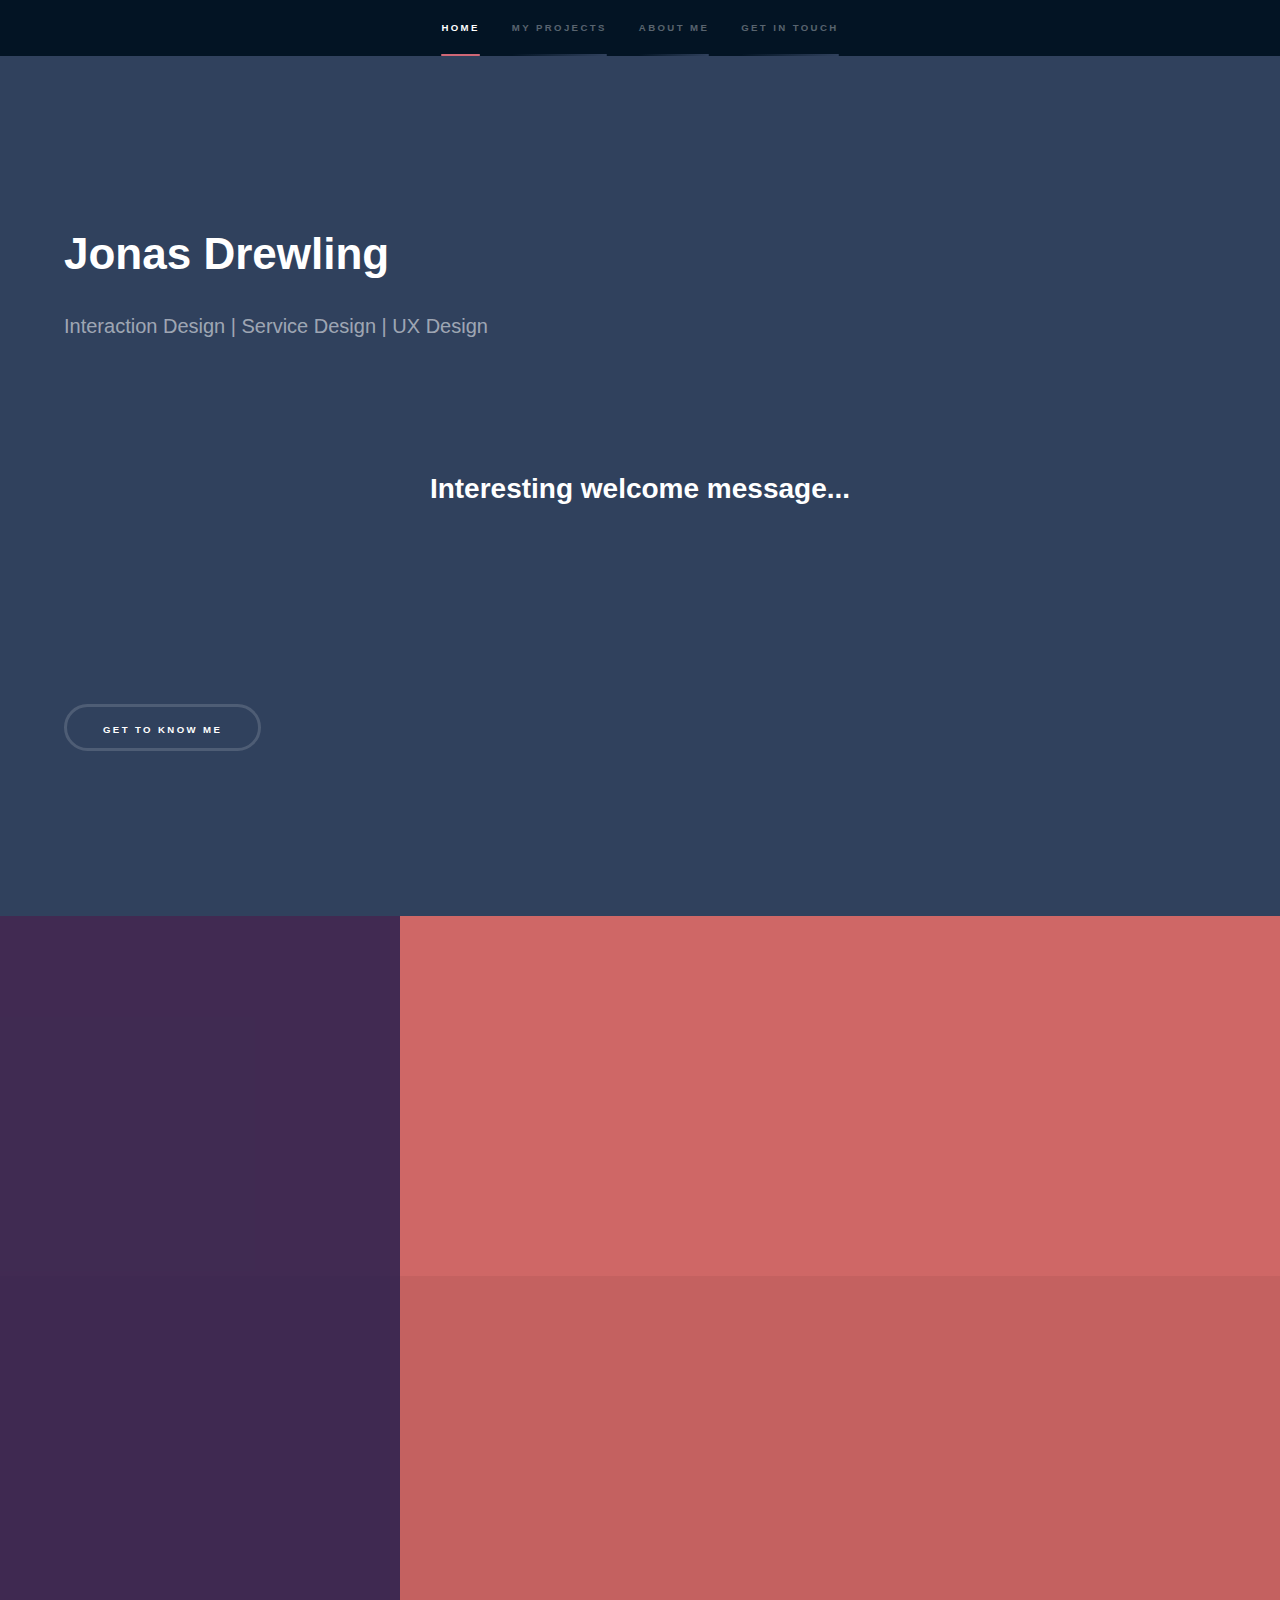
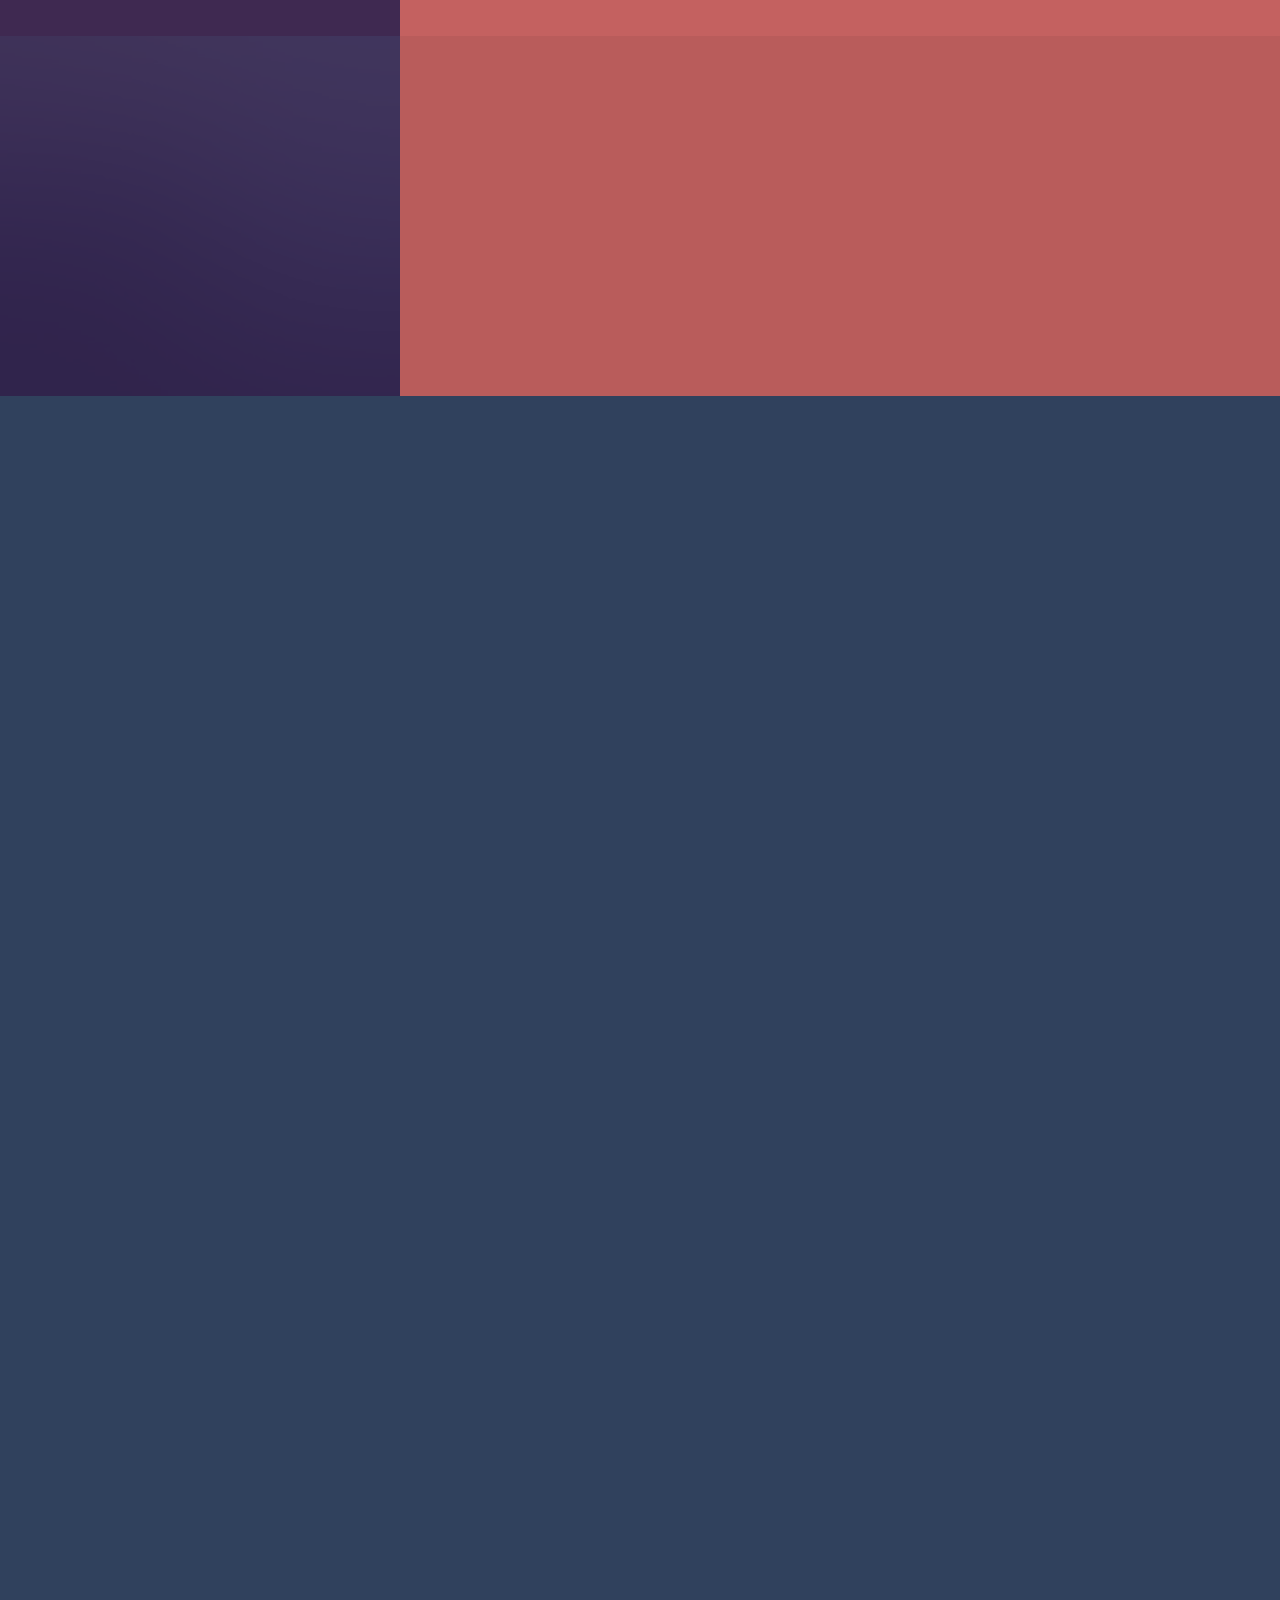
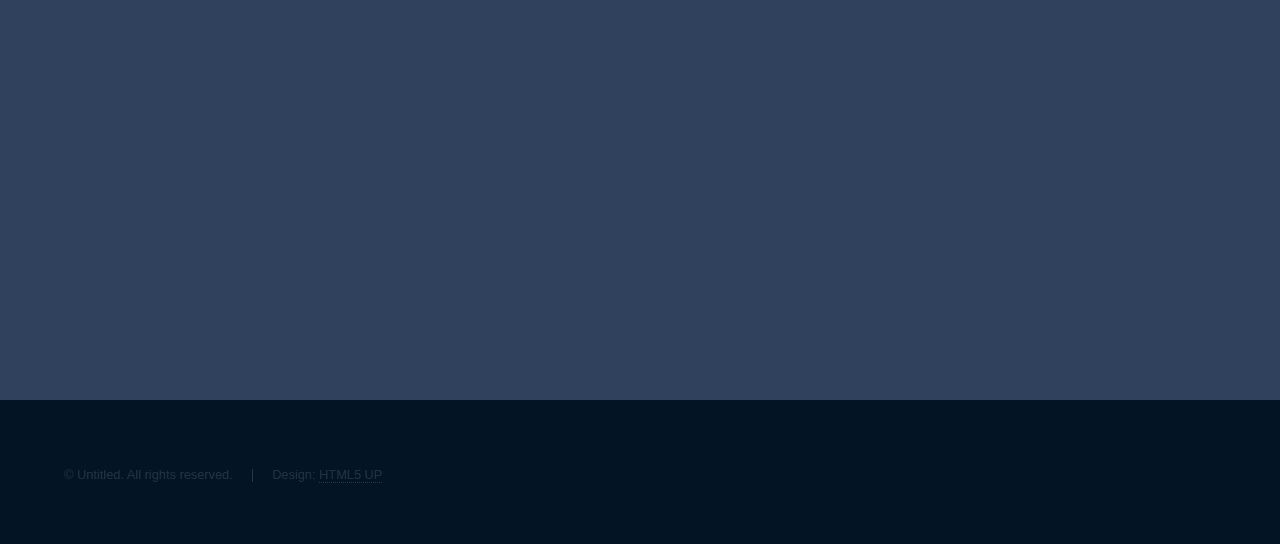
==== commit 94b01f1b: "h2 removed" ====
--- a/index.html
+++ b/index.html
@@ -44,7 +44,7 @@
 				<!-- One -->
 					<section id="one" class="wrapper style2 spotlights">
 						<section>
-							<a href="#" class="image"><img src="images\innovation skåne_img_empathy map_original_01.png" alt="" data-position="center center" /></a>
+							<a href="#" class="image"><img src="images\open data & public space_1.jpg" alt="" data-position="center center" /></a>
 							<div class="content">
 								<div class="inner">
 									<h2>Relative & Patient Healthcare</h2>
@@ -56,7 +56,7 @@
 							</div>
 						</section>
 						<section>
-							<a href="#" class="image"><img src="images/pic02.jpg" alt="" data-position="top center" /></a>
+							<a href="#" class="image"><img src="images\innovation skåne_img_main page_project 01 tile_01.png" alt="" data-position="top center" /></a>
 							<div class="content">
 								<div class="inner">
 									<h2>Feugiat consequat</h2>
--- a/assets/css/main.css
+++ b/assets/css/main.css
@@ -2593,6 +2593,10 @@
 			width: 100%;
     }
 
+    .image.fit img {
+      width: 100%;
+    }
+
     /* Added border */
 
     .image.fit.border {
@@ -2600,11 +2604,7 @@
       border-style: solid;
       border-width: 2px;
       border-color: #f1f1f1;
-    }
-
-			.image.fit img {
-				width: 100%;
-			}
+    }			
 
 		.image.main {
 			display: block;
@@ -3932,9 +3932,7 @@
 
 /* **************************************************************** Custom Headings **************************************************************** */
 
-.headingTwo {
-  text-align: center;
-  }
+
 
 /* **************************************************************** Read More Buttons **************************************************************** */
 
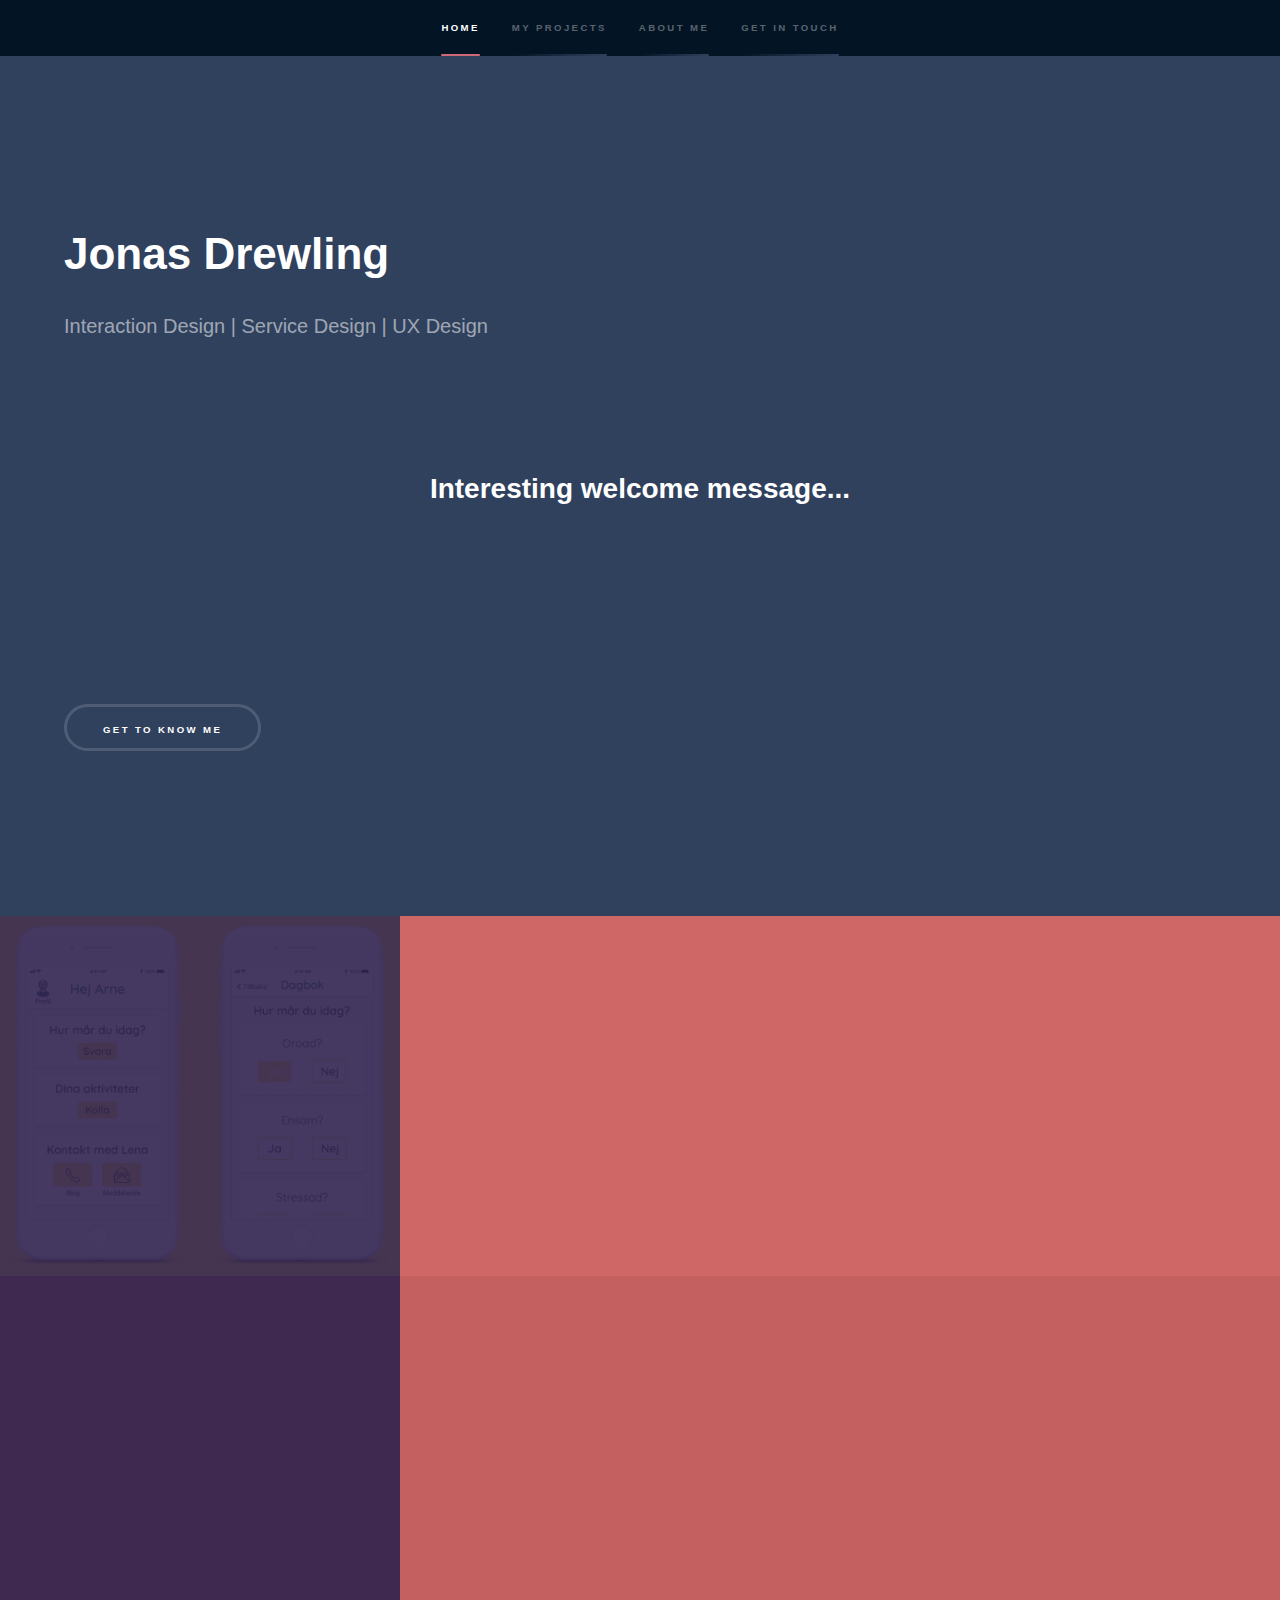
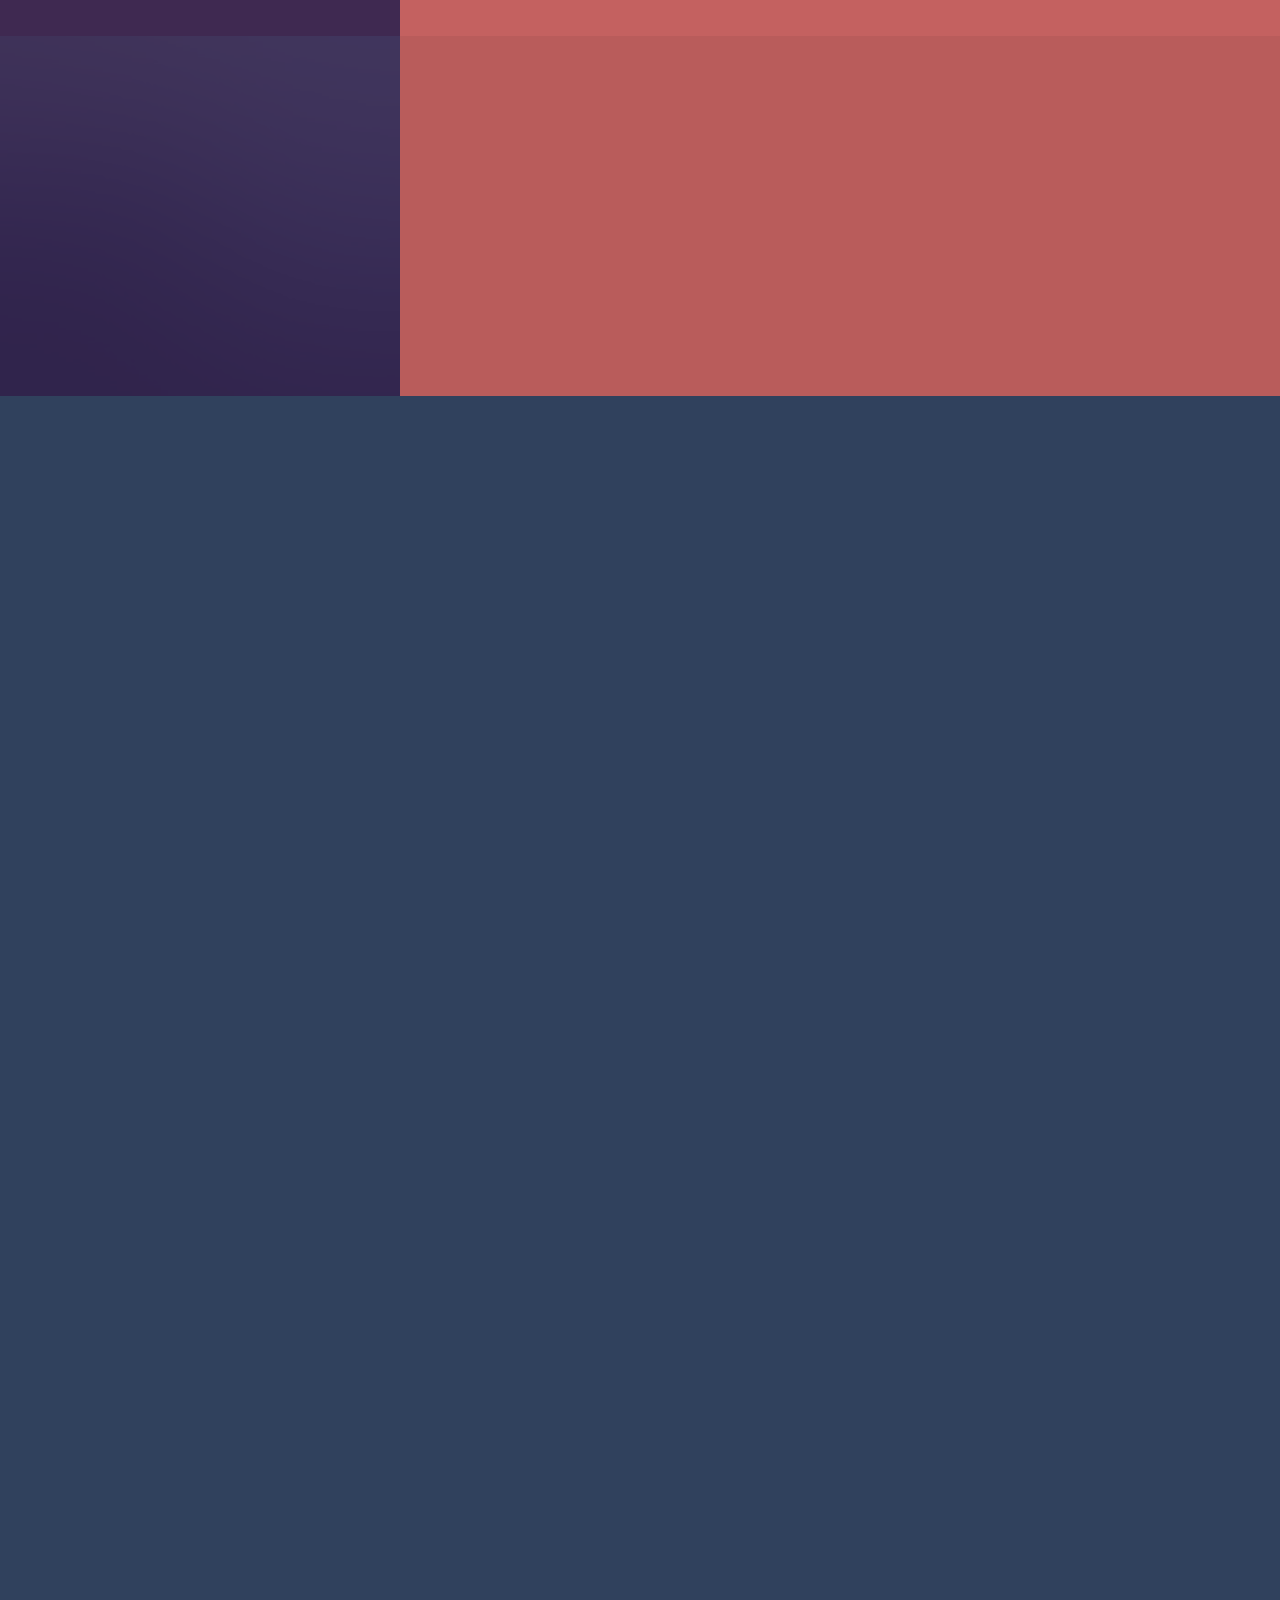
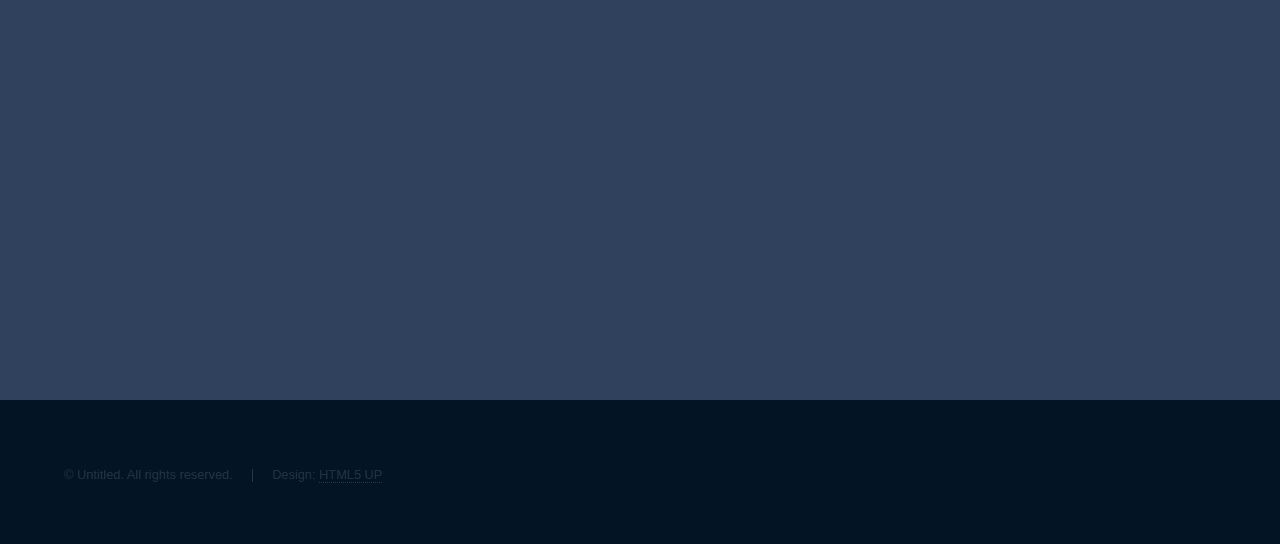
==== commit 6c7bc8d9: "can't remeber" ====
--- a/index.html
+++ b/index.html
@@ -44,7 +44,7 @@
 				<!-- One -->
 					<section id="one" class="wrapper style2 spotlights">
 						<section>
-							<a href="#" class="image"><img src="images\open data & public space_1.jpg" alt="" data-position="center center" /></a>
+							<a href="#" class="image"><img src="images/project01tile.png" alt="" data-position="center center" /></a>
 							<div class="content">
 								<div class="inner">
 									<h2>Relative & Patient Healthcare</h2>
--- a/assets/css/main.css
+++ b/assets/css/main.css
@@ -2558,7 +2558,7 @@
 	.image {
 		border-radius: 0.25em;
 		border: 0;
-		display: inline-block;
+		display: block;
 		position: relative;
 	}
 
